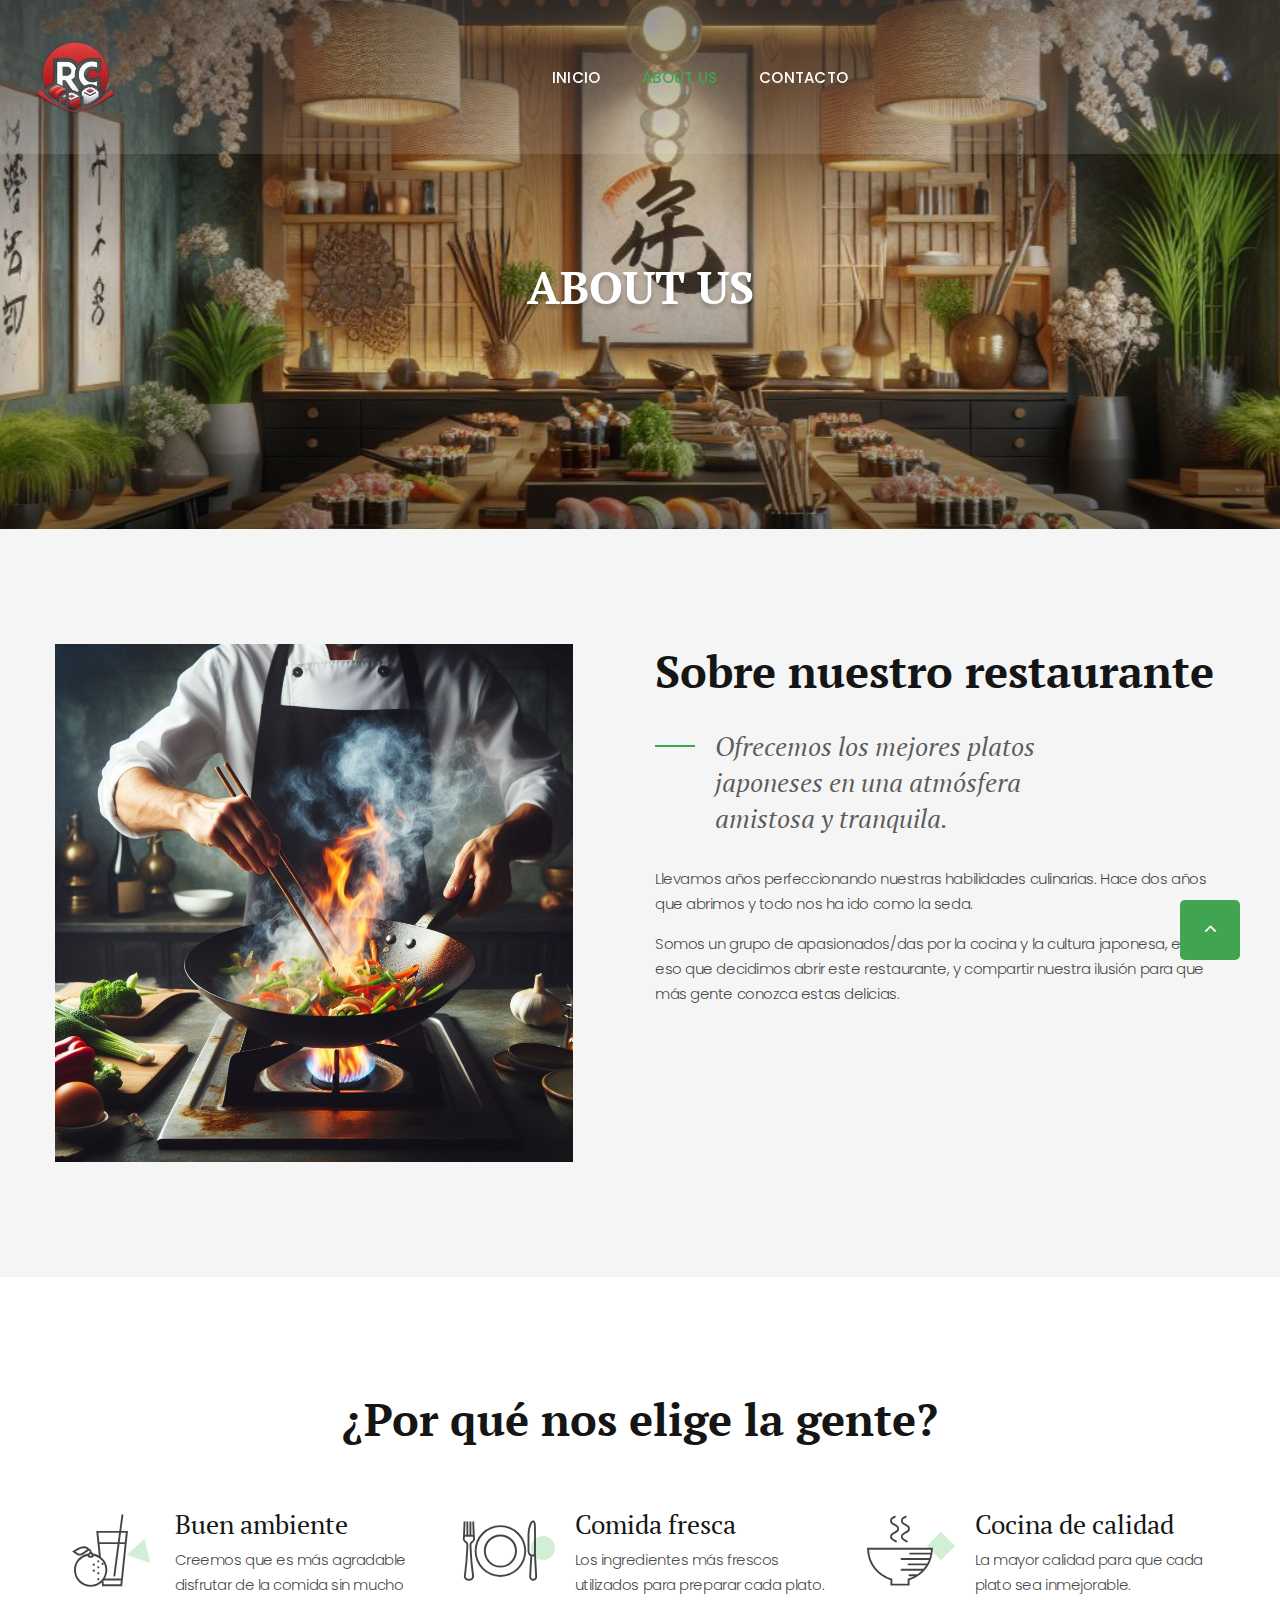
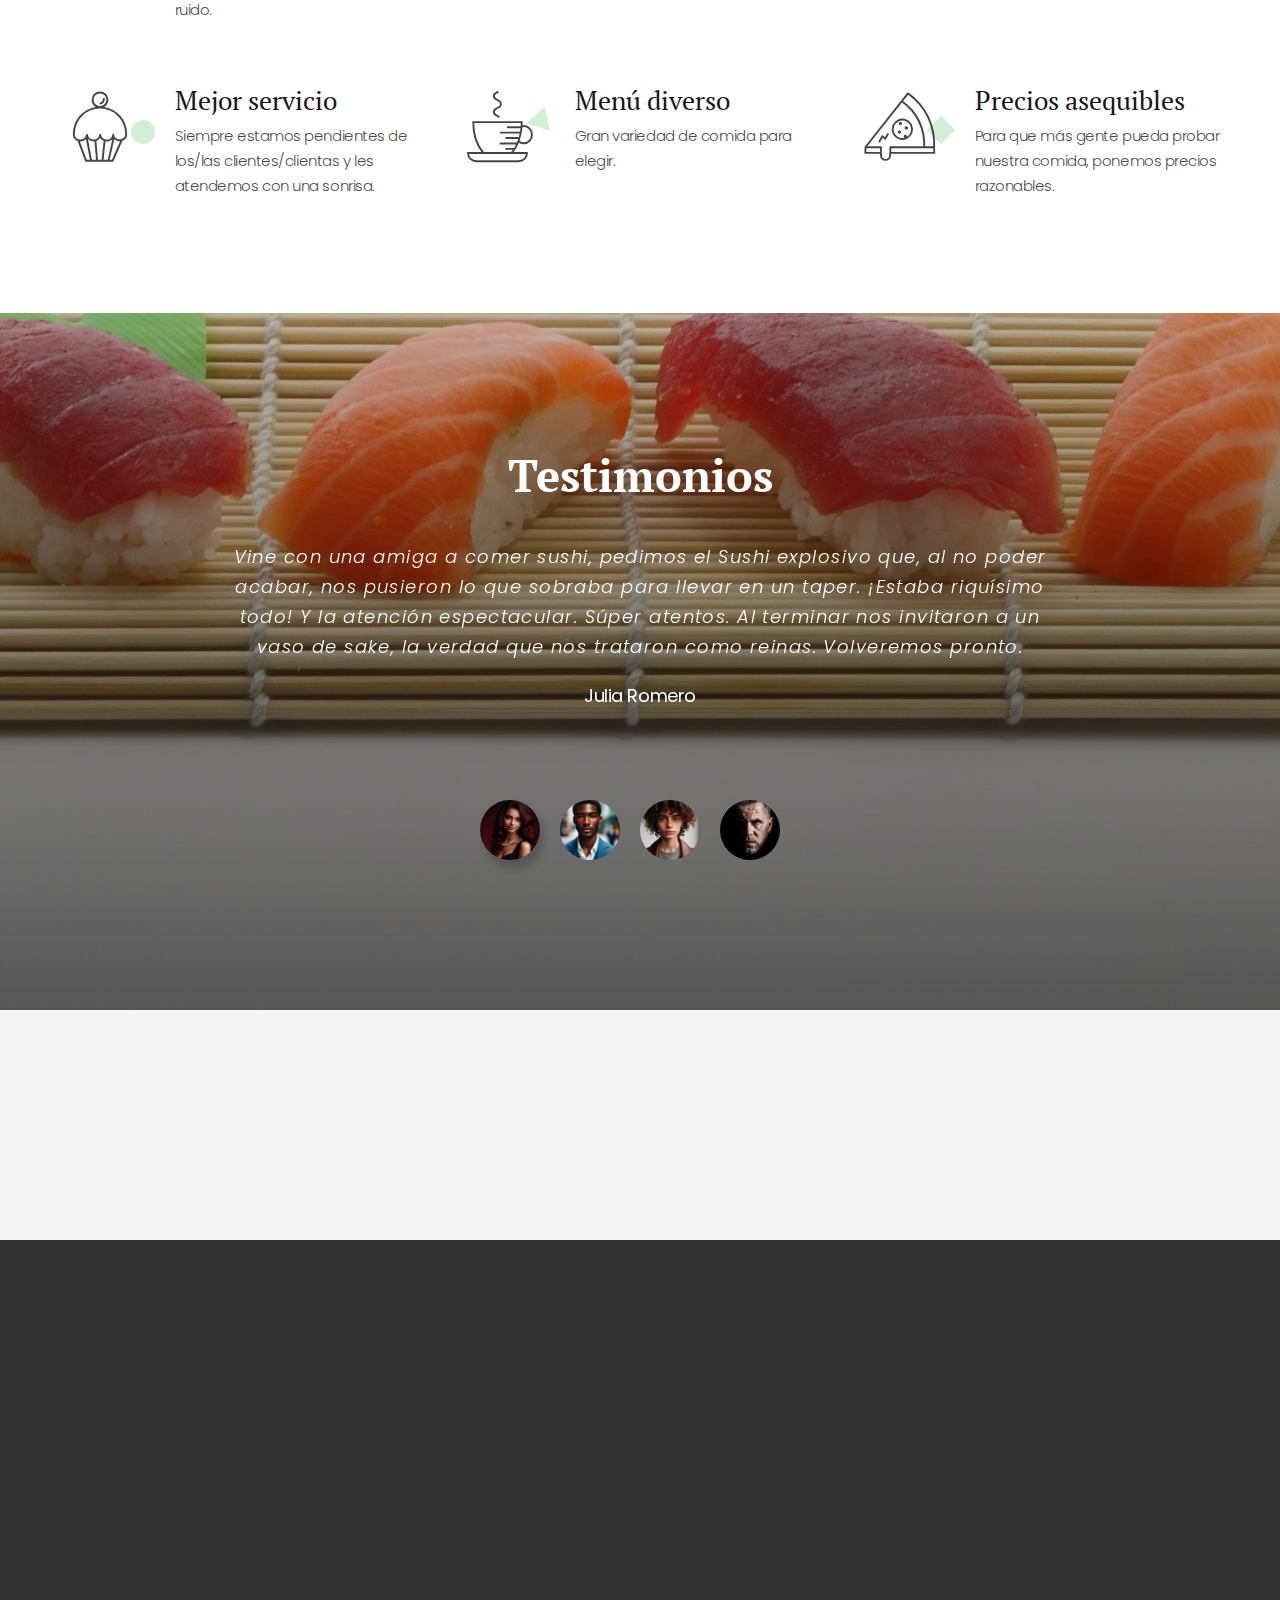
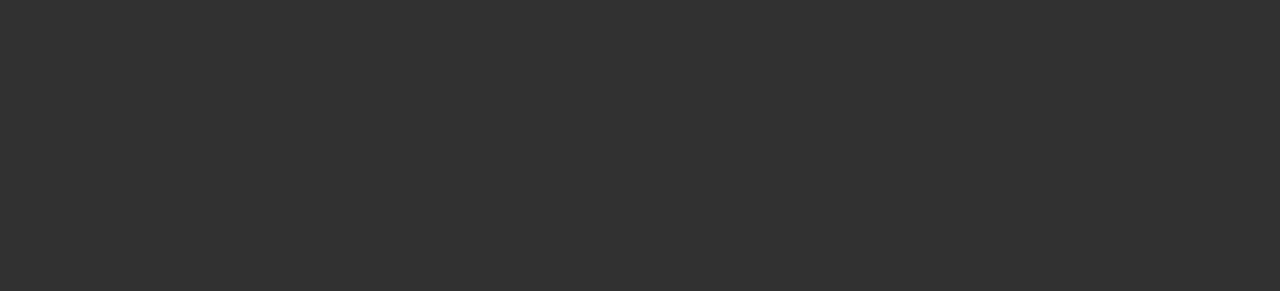
==== about-us.html @ 3baa4a7c "Add files via upload" ====
<!DOCTYPE html>
<html class="wide wow-animation" lang="es"> 
  <head>
    <title>About Us</title>
    <meta charset="utf-8">
    <meta name="viewport" content="width=device-width, height=device-height, initial-scale=1.0">
    <meta http-equiv="X-UA-Compatible" content="IE=edge">
    <link rel="icon" href="images/favicon.png" type="image/x-icon">
    <link rel="stylesheet" type="text/css" href="//fonts.googleapis.com/css?family=Poppins:300,300i,400,500,600,700,800,900,900i%7CPT+Serif:400,700">
    <link rel="stylesheet" href="css/bootstrap.css">
    <link rel="stylesheet" href="css/fonts.css">
    <link rel="stylesheet" href="css/style.css">
    <style>.ie-panel{display: none;background: #212121;padding: 10px 0;box-shadow: 3px 3px 5px 0 rgba(0,0,0,.3);clear: both;text-align:center;position: relative;z-index: 1;} html.ie-10 .ie-panel, html.lt-ie-10 .ie-panel {display: block;}</style>
  </head>
  <body>
    <div class="ie-panel"><a href="http://windows.microsoft.com/en-US/internet-explorer/"><img src="images/ie8-panel/warning_bar_0000_us.jpg" height="42" width="820" alt="You are using an outdated browser. For a faster, safer browsing experience, upgrade for free today."></a></div>
    <div class="preloader">
      <div class="preloader-body">
        <div class="cssload-container">
          <div class="cssload-speeding-wheel"></div>
        </div>
        <p>Loading...</p>
      </div>
    </div>
    <div class="page">
      <!-- Page Header-->
      <header class="section page-header">
        <!-- RD Navbar-->
        <div class="rd-navbar-wrap">
          <nav class="rd-navbar rd-navbar-classic" data-layout="rd-navbar-fixed" data-sm-layout="rd-navbar-fixed" data-md-layout="rd-navbar-fixed" data-md-device-layout="rd-navbar-fixed" data-lg-layout="rd-navbar-static" data-lg-device-layout="rd-navbar-static" data-xl-layout="rd-navbar-static" data-xl-device-layout="rd-navbar-static" data-lg-stick-up-offset="46px" data-xl-stick-up-offset="46px" data-xxl-stick-up-offset="46px" data-lg-stick-up="true" data-xl-stick-up="true" data-xxl-stick-up="true">
            <div class="rd-navbar-main-outer">
              <div class="rd-navbar-main">
                <!-- RD Navbar Panel-->
                <div class="rd-navbar-panel"> 
                  <!-- RD Navbar Toggle-->
                  <button class="rd-navbar-toggle" data-rd-navbar-toggle=".rd-navbar-nav-wrap"><span></span></button>
                  <!-- RD Navbar Brand-->
                  <div class="rd-navbar-brand"><a href="index.html"><img class="brand-logo-light" src="images/logo-default1-140x57.png" alt="logo-default1-140x57" width="140" height="57" srcset="images/logo-default-280x113.png 2x"/></a></div>
                </div>
                <div class="rd-navbar-main-element">
                  <div class="rd-navbar-nav-wrap">
                    <!-- RD Navbar Nav-->
                    <ul class="rd-navbar-nav">
                      <li class="rd-nav-item"><a class="rd-nav-link" href="index.html">Inicio</a>
                      </li>
                      <li class="rd-nav-item active"><a class="rd-nav-link" href="about-us.html">About Us</a>
                      </li>
                      <li class="rd-nav-item"><a class="rd-nav-link" href="contacts.html">Contacto</a>
                      </li>
                    </ul>
                  </div>
                </div><a></a>
              </div>
            </div>
          </nav>
        </div>
      </header>
      <section class="parallax-container overlay-1" data-parallax-img="images/breadcrumbs.jpg">
        <div class="parallax-content breadcrumbs-custom context-dark"> 
          <div class="container">
            <div class="row justify-content-center">
              <div class="col-12 col-lg-9">
                <h2 class="breadcrumbs-custom-title">About Us</h2>
                <ul class="breadcrumbs-custom-path">
                </ul>
              </div>
            </div>
          </div>
        </div>
      </section>
      <section class="section section-lg bg-gray-1">
        <div class="container">
          <div class="row row-50">
            <div class="col-lg-6 pr-xl-5"><img src="images/aboutus.jpg" alt="" width="518" height="434"/>
            </div>
            <div class="col-lg-6">
              <h2>Sobre nuestro restaurante</h2>
              <div class="text-with-divider">
                <div class="divider"></div>
                <h4>Ofrecemos los mejores platos japoneses en una atmósfera amistosa y tranquila.</h4>
              </div>
              <p>Llevamos años perfeccionando nuestras habilidades culinarias. Hace dos años que abrimos y todo nos ha ido como la seda.</p>
              <p>Somos un grupo de apasionados/das por la cocina y la cultura japonesa, es por eso que decidimos abrir este restaurante, y compartir nuestra ilusión para que más gente conozca estas delicias.</p>
            </div>
          </div>
        </div>
      </section>
      <section class="section section-lg bg-white">
        <div class="container">
          <h2 class="text-center">¿Por qué nos elige la gente?</h2>
          <div class="row row-30 row-md-60">
            <div class="col-md-6 col-lg-4">
              <div class="box-icon-modern">
                <div class="box-icon-inner decorate-triangle"><span class="icon-xl restaurant-icon-30"></span></div>
                <div class="box-icon-caption">
                  <h4><a href="#">Buen ambiente</a></h4>
                  <p>Creemos que es más agradable disfrutar de la comida sin mucho ruido.</p>
                </div>
              </div>
            </div>
            <div class="col-md-6 col-lg-4">
              <div class="box-icon-modern">
                <div class="box-icon-inner decorate-circle"><span class="icon-xl restaurant-icon-11"></span></div>
                <div class="box-icon-caption">
                  <h4><a href="#">Comida fresca</a></h4>
                  <p>Los ingredientes más frescos utilizados para preparar cada plato.</p>
                </div>
              </div>
            </div>
            <div class="col-md-6 col-lg-4">
              <div class="box-icon-modern">
                <div class="box-icon-inner decorate-rectangle"><span class="icon-xl restaurant-icon-36"></span></div>
                <div class="box-icon-caption">
                  <h4><a href="#">Cocina de calidad</a></h4>
                  <p>La mayor calidad para que cada plato sea inmejorable.</p>
                </div>
              </div>
            </div>
            <div class="col-md-6 col-lg-4">
              <div class="box-icon-modern">
                <div class="box-icon-inner decorate-circle"><span class="icon-xl restaurant-icon-27"></span></div>
                <div class="box-icon-caption">
                  <h4><a href="#">Mejor servicio</a></h4>
                  <p>Siempre estamos pendientes de los/las clientes/clientas y les atendemos con una sonrisa.</p>
                </div>
              </div>
            </div>
            <div class="col-md-6 col-lg-4">
              <div class="box-icon-modern">
                <div class="box-icon-inner decorate-triangle"><span class="icon-xl restaurant-icon-34"></span></div>
                <div class="box-icon-caption">
                  <h4><a href="#">Menú diverso</a></h4>
                  <p>Gran variedad de comida para elegir.</p>
                </div>
              </div>
            </div>
            <div class="col-md-6 col-lg-4">
              <div class="box-icon-modern">
                <div class="box-icon-inner decorate-rectangle"><span class="icon-xl restaurant-icon-26"></span></div>
                <div class="box-icon-caption">
                  <h4><a href="#">Precios asequibles</a></h4>
                  <p>Para que más gente pueda probar nuestra comida, ponemos precios razonables.</p>
                </div>
              </div>
            </div>
          </div>
        </div>
      </section>
      <section class="parallax-container" data-parallax-img="images/testimonios.jpg">
        <div class="parallax-content section-xl context-dark text-center bg-dark-filter bg-dark-filter-2">
          <div class="container">
            <h2>Testimonios</h2>
            <!-- Slick Carousel-->
            <div class="slick-slider carousel-parent slick-style-1" data-arrows="false" data-loop="false" data-dots="false" data-swipe="true" data-items="1" data-child="#child-carousel" data-for="#child-carousel">
              <div class="item">
                <div class="testimonials-modern">
                  <div class="testimonials-modern-text">
                    <p>Vine con una amiga a comer sushi, pedimos el Sushi explosivo que, al no poder acabar, nos pusieron lo que sobraba para llevar en un taper. ¡Estaba riquísimo todo! Y la atención espectacular. Súper atentos. Al terminar nos invitaron a un vaso de sake, la verdad que nos trataron como reinas. Volveremos pronto.</p>
                  </div>
                  <div class="testimonials-modern-name">Julia Romero</div>
                </div>
              </div>
              <div class="item">
                <div class="testimonials-modern">
                  <div class="testimonials-modern-text">
                    <p>Buen sitio para comer algo oriental. Mucha variedad de sushi y ramen; a parte de estar rico, sirven un ración generosa. Muy recomendable sin ser caro.</p>
                  </div>
                  <div class="testimonials-modern-name">James Williams</div>
                </div>
              </div>
              <div class="item">
                <div class="testimonials-modern">
                  <div class="testimonials-modern-text">
                    <p>Un buen restaurante japonés donde probar nuevos sabores y diferentes variantes de sushi. Fui allí a cenar y probé los rollitos de primavera, que estaban deliciosos, así como  sopa miso. Además, para compartir cogimos un pack con taiyaki-do con mucho sabor y variedad de texturas. ¡Muy recomendable!</p>
                  </div>
                  <div class="testimonials-modern-name">Rosa Rodrigo</div>
                </div>
              </div>
              <div class="item">
                <div class="testimonials-modern">
                  <div class="testimonials-modern-text">
                    <p>Yo fui con mi hija por primera vez, y me gustó. Limpio y bonito. Pedimos sushi: El mejor que he probado y a mi hija le encantó. Delicioso, lo recomiendo.</p>
                  </div>
                  <div class="testimonials-modern-name">Gabriel Vela</div>
                </div>
              </div>
            </div>
            <div class="slick-slider slider-dots" id="child-carousel" data-for=".carousel-parent" data-arrows="false" data-loop="false" data-dots="false" data-swipe="true" data-items="4" data-xs-items="4" data-sm-items="4" data-md-items="4" data-lg-items="4" data-xl-items="4" data-slide-to-scroll="1">
              <div class="item">
                <div class="slick-dot-item"><img src="images/user1.jpg" alt="" width="60" height="60"/>
                </div>
              </div>
              <div class="item">
                <div class="slick-dot-item"><img src="images/user2.jpg" alt="" width="60" height="60"/>
                </div>
              </div>
              <div class="item">
                <div class="slick-dot-item"><img src="images/user3.jpg" alt="" width="60" height="60"/>
                </div>
              </div>
              <div class="item">
                <div class="slick-dot-item"><img src="images/user4.jpg" alt="" width="60" height="60"/>
                </div>
              </div>
            </div>
          </div>
        </div>
      </section>
      <section class="section section-lg bg-gray-1 text-center">
      </section>
      <!-- Page Footer-->
      <footer class="section footer-minimal context-dark">
        <div class="container wow-outer">
          <div class="wow fadeIn">
            <div class="row row-60">
              <div class="col-12"><a href="index.html"><img src="images/logo-default1-140x57.png" alt="" width="140" height="57" srcset="images/logo-default-280x113.png 2x"/></a></div>
              <div class="col-12">
                <ul class="footer-minimal-nav">
                  <li><a href="index.html">Inicio</a></li>
                  <li><a href="about-us.html">About Us</a></li>
                  <li><a href="contacts.html">Contacto</a></li>
                </ul>
              </div>
              <div class="col-12">
                <ul class="social-list">
                  <li><a class="icon icon-sm icon-circle icon-circle-md icon-bg-white fa-instagram" href="https://www.instagram.com/red_culinary_sushi/"></a></li>
                  <li><a class="icon icon-sm icon-circle icon-circle-md icon-bg-white fa-twitter" href="https://twitter.com/CulinaryRe25483"></a></li>
                  <li><a class="icon icon-sm icon-circle icon-circle-md icon-bg-white fa-youtube-play" href="https://www.youtube.com/@RedCulinary_Sushi"></a></li>
                </ul>
              </div>
            </div>
            <p class="rights"><span>&copy;&nbsp; </span><span class="copyright-year"></span><span>&nbsp;</span><span>Pesto</span><span>.&nbsp;</span><span>All Rights Reserved.</span><span>&nbsp;</span><a href="#">Privacy Policy</a>. Design&nbsp;by&nbsp;<a href="https://www.templatemonster.com">Templatemonster</a></p>
          </div>
        </div>
      </footer>
    </div>
    <div class="snackbars" id="form-output-global"></div>
    <script src="js/core.min.js"></script>
    <script src="js/script.js"></script>
  </body>
</html>
---- css/fonts.css ----
/*
* Fonts
*//*
* Font Awesome Icons 4.7.0
*/@font-face {	font-family: 'FontAwesome';	src: url("../fonts/fontawesome-webfont.eot?v=4.7.0");	src: url("../fonts/fontawesome-webfont.eot?#iefix&v=4.7.0") format("embedded-opentype"), url("../fonts/fontawesome-webfont.woff2?v=4.7.0") format("woff2"), url("../fonts/fontawesome-webfont.woff?v=4.7.0") format("woff"), url("../fonts/fontawesome-webfont.ttf?v=4.7.0") format("truetype"), url("../fonts/fontawesome-webfont.svg?v=4.7.0#fontawesomeregular") format("svg");	font-weight: normal;	font-style: normal;}.fa {	display: inline-block;	font-family: 'FontAwesome';	font-size: inherit;	text-rendering: auto;	-webkit-font-smoothing: antialiased;	-moz-osx-font-smoothing: grayscale;}[class*='fa-']:before {	font-weight: 400;	font-family: 'FontAwesome';}/* makes the font 33% larger relative to the icon container */.fa-lg {	font-size: 1.33333333em;	line-height: 0.75em;	vertical-align: -15%;}.fa-2x {	font-size: 2em;}.fa-3x {	font-size: 3em;}.fa-4x {	font-size: 4em;}.fa-5x {	font-size: 5em;}.fa-fw {	width: 1.28571429em;	text-align: center;}.fa-ul {	padding-left: 0;	margin-left: 2.14285714em;	list-style-type: none;}.fa-ul > li {	position: relative;}.fa-li {	position: absolute;	left: -2.14285714em;	width: 2.14285714em;	top: 0.14285714em;	text-align: center;}.fa-li.fa-lg {	left: -1.85714286em;}.fa-border {	padding: .2em .25em .15em;	border: solid 0.08em #eeeeee;	border-radius: .1em;}.fa-pull-left {	float: left;}.fa-pull-right {	float: right;}.fa.fa-pull-left {	margin-right: .3em;}.fa.fa-pull-right {	margin-left: .3em;}/* Deprecated as of 4.4.0 */.pull-right {	float: right;}.pull-left {	float: left;}.fa.pull-left {	margin-right: .3em;}.fa.pull-right {	margin-left: .3em;}.fa-spin {	-webkit-animation: fa-spin 2s infinite linear;	animation: fa-spin 2s infinite linear;}.fa-pulse {	-webkit-animation: fa-spin 1s infinite steps(8);	animation: fa-spin 1s infinite steps(8);}@-webkit-keyframes fa-spin {	0% {		-webkit-transform: rotate(0deg);		transform: rotate(0deg);	}	100% {		-webkit-transform: rotate(359deg);		transform: rotate(359deg);	}}@keyframes fa-spin {	0% {		-webkit-transform: rotate(0deg);		transform: rotate(0deg);	}	100% {		-webkit-transform: rotate(359deg);		transform: rotate(359deg);	}}.fa-rotate-90 {	-ms-filter: "progid:DXImageTransform.Microsoft.BasicImage(rotation=1)";	-webkit-transform: rotate(90deg);	-ms-transform: rotate(90deg);	transform: rotate(90deg);}.fa-rotate-180 {	-ms-filter: "progid:DXImageTransform.Microsoft.BasicImage(rotation=2)";	-webkit-transform: rotate(180deg);	-ms-transform: rotate(180deg);	transform: rotate(180deg);}.fa-rotate-270 {	-ms-filter: "progid:DXImageTransform.Microsoft.BasicImage(rotation=3)";	-webkit-transform: rotate(270deg);	-ms-transform: rotate(270deg);	transform: rotate(270deg);}.fa-flip-horizontal {	-ms-filter: "progid:DXImageTransform.Microsoft.BasicImage(rotation=0, mirror=1)";	-webkit-transform: scale(-1, 1);	-ms-transform: scale(-1, 1);	transform: scale(-1, 1);}.fa-flip-vertical {	-ms-filter: "progid:DXImageTransform.Microsoft.BasicImage(rotation=2, mirror=1)";	-webkit-transform: scale(1, -1);	-ms-transform: scale(1, -1);	transform: scale(1, -1);}:root .fa-rotate-90,:root .fa-rotate-180,:root .fa-rotate-270,:root .fa-flip-horizontal,:root .fa-flip-vertical {	filter: none;}.fa-stack {	position: relative;	display: inline-block;	width: 2em;	height: 2em;	line-height: 2em;	vertical-align: middle;}.fa-stack-1x,.fa-stack-2x {	position: absolute;	left: 0;	width: 100%;	text-align: center;}.fa-stack-1x {	line-height: inherit;}.fa-stack-2x {	font-size: 2em;}.fa-inverse {	color: #ffffff;}/* Font Awesome uses the Unicode Private Use Area (PUA) to ensure screen
   readers do not read off random characters that represent icons */.fa-glass:before {	content: "\f000";}.fa-music:before {	content: "\f001";}.fa-search:before {	content: "\f002";}.fa-envelope-o:before {	content: "\f003";}.fa-heart:before {	content: "\f004";}.fa-star:before {	content: "\f005";}.fa-star-o:before {	content: "\f006";}.fa-user:before {	content: "\f007";}.fa-film:before {	content: "\f008";}.fa-th-large:before {	content: "\f009";}.fa-th:before {	content: "\f00a";}.fa-th-list:before {	content: "\f00b";}.fa-check:before {	content: "\f00c";}.fa-remove:before,.fa-close:before,.fa-times:before {	content: "\f00d";}.fa-search-plus:before {	content: "\f00e";}.fa-search-minus:before {	content: "\f010";}.fa-power-off:before {	content: "\f011";}.fa-signal:before {	content: "\f012";}.fa-gear:before,.fa-cog:before {	content: "\f013";}.fa-trash-o:before {	content: "\f014";}.fa-home:before {	content: "\f015";}.fa-file-o:before {	content: "\f016";}.fa-clock-o:before {	content: "\f017";}.fa-road:before {	content: "\f018";}.fa-download:before {	content: "\f019";}.fa-arrow-circle-o-down:before {	content: "\f01a";}.fa-arrow-circle-o-up:before {	content: "\f01b";}.fa-inbox:before {	content: "\f01c";}.fa-play-circle-o:before {	content: "\f01d";}.fa-rotate-right:before,.fa-repeat:before {	content: "\f01e";}.fa-refresh:before {	content: "\f021";}.fa-list-alt:before {	content: "\f022";}.fa-lock:before {	content: "\f023";}.fa-flag:before {	content: "\f024";}.fa-headphones:before {	content: "\f025";}.fa-volume-off:before {	content: "\f026";}.fa-volume-down:before {	content: "\f027";}.fa-volume-up:before {	content: "\f028";}.fa-qrcode:before {	content: "\f029";}.fa-barcode:before {	content: "\f02a";}.fa-tag:before {	content: "\f02b";}.fa-tags:before {	content: "\f02c";}.fa-book:before {	content: "\f02d";}.fa-bookmark:before {	content: "\f02e";}.fa-print:before {	content: "\f02f";}.fa-camera:before {	content: "\f030";}.fa-font:before {	content: "\f031";}.fa-bold:before {	content: "\f032";}.fa-italic:before {	content: "\f033";}.fa-text-height:before {	content: "\f034";}.fa-text-width:before {	content: "\f035";}.fa-align-left:before {	content: "\f036";}.fa-align-center:before {	content: "\f037";}.fa-align-right:before {	content: "\f038";}.fa-align-justify:before {	content: "\f039";}.fa-list:before {	content: "\f03a";}.fa-dedent:before,.fa-outdent:before {	content: "\f03b";}.fa-indent:before {	content: "\f03c";}.fa-video-camera:before {	content: "\f03d";}.fa-photo:before,.fa-image:before,.fa-picture-o:before {	content: "\f03e";}.fa-pencil:before {	content: "\f040";}.fa-map-marker:before {	content: "\f041";}.fa-adjust:before {	content: "\f042";}.fa-tint:before {	content: "\f043";}.fa-edit:before,.fa-pencil-square-o:before {	content: "\f044";}.fa-share-square-o:before {	content: "\f045";}.fa-check-square-o:before {	content: "\f046";}.fa-arrows:before {	content: "\f047";}.fa-step-backward:before {	content: "\f048";}.fa-fast-backward:before {	content: "\f049";}.fa-backward:before {	content: "\f04a";}.fa-play:before {	content: "\f04b";}.fa-pause:before {	content: "\f04c";}.fa-stop:before {	content: "\f04d";}.fa-forward:before {	content: "\f04e";}.fa-fast-forward:before {	content: "\f050";}.fa-step-forward:before {	content: "\f051";}.fa-eject:before {	content: "\f052";}.fa-chevron-left:before {	content: "\f053";}.fa-chevron-right:before {	content: "\f054";}.fa-plus-circle:before {	content: "\f055";}.fa-minus-circle:before {	content: "\f056";}.fa-times-circle:before {	content: "\f057";}.fa-check-circle:before {	content: "\f058";}.fa-question-circle:before {	content: "\f059";}.fa-info-circle:before {	content: "\f05a";}.fa-crosshairs:before {	content: "\f05b";}.fa-times-circle-o:before {	content: "\f05c";}.fa-check-circle-o:before {	content: "\f05d";}.fa-ban:before {	content: "\f05e";}.fa-arrow-left:before {	content: "\f060";}.fa-arrow-right:before {	content: "\f061";}.fa-arrow-up:before {	content: "\f062";}.fa-arrow-down:before {	content: "\f063";}.fa-mail-forward:before,.fa-share:before {	content: "\f064";}.fa-expand:before {	content: "\f065";}.fa-compress:before {	content: "\f066";}.fa-plus:before {	content: "\f067";}.fa-minus:before {	content: "\f068";}.fa-asterisk:before {	content: "\f069";}.fa-exclamation-circle:before {	content: "\f06a";}.fa-gift:before {	content: "\f06b";}.fa-leaf:before {	content: "\f06c";}.fa-fire:before {	content: "\f06d";}.fa-eye:before {	content: "\f06e";}.fa-eye-slash:before {	content: "\f070";}.fa-warning:before,.fa-exclamation-triangle:before {	content: "\f071";}.fa-plane:before {	content: "\f072";}.fa-calendar:before {	content: "\f073";}.fa-random:before {	content: "\f074";}.fa-comment:before {	content: "\f075";}.fa-magnet:before {	content: "\f076";}.fa-chevron-up:before {	content: "\f077";}.fa-chevron-down:before {	content: "\f078";}.fa-retweet:before {	content: "\f079";}.fa-shopping-cart:before {	content: "\f07a";}.fa-folder:before {	content: "\f07b";}.fa-folder-open:before {	content: "\f07c";}.fa-arrows-v:before {	content: "\f07d";}.fa-arrows-h:before {	content: "\f07e";}.fa-bar-chart-o:before,.fa-bar-chart:before {	content: "\f080";}.fa-twitter-square:before {	content: "\f081";}.fa-facebook-square:before {	content: "\f082";}.fa-camera-retro:before {	content: "\f083";}.fa-key:before {	content: "\f084";}.fa-gears:before,.fa-cogs:before {	content: "\f085";}.fa-comments:before {	content: "\f086";}.fa-thumbs-o-up:before {	content: "\f087";}.fa-thumbs-o-down:before {	content: "\f088";}.fa-star-half:before {	content: "\f089";}.fa-heart-o:before {	content: "\f08a";}.fa-sign-out:before {	content: "\f08b";}.fa-linkedin-square:before {	content: "\f08c";}.fa-thumb-tack:before {	content: "\f08d";}.fa-external-link:before {	content: "\f08e";}.fa-sign-in:before {	content: "\f090";}.fa-trophy:before {	content: "\f091";}.fa-github-square:before {	content: "\f092";}.fa-upload:before {	content: "\f093";}.fa-lemon-o:before {	content: "\f094";}.fa-phone:before {	content: "\f095";}.fa-square-o:before {	content: "\f096";}.fa-bookmark-o:before {	content: "\f097";}.fa-phone-square:before {	content: "\f098";}.fa-twitter:before {	content: "\f099";}.fa-facebook-f:before,.fa-facebook:before {	content: "\f09a";}.fa-github:before {	content: "\f09b";}.fa-unlock:before {	content: "\f09c";}.fa-credit-card:before {	content: "\f09d";}.fa-feed:before,.fa-rss:before {	content: "\f09e";}.fa-hdd-o:before {	content: "\f0a0";}.fa-bullhorn:before {	content: "\f0a1";}.fa-bell:before {	content: "\f0f3";}.fa-certificate:before {	content: "\f0a3";}.fa-hand-o-right:before {	content: "\f0a4";}.fa-hand-o-left:before {	content: "\f0a5";}.fa-hand-o-up:before {	content: "\f0a6";}.fa-hand-o-down:before {	content: "\f0a7";}.fa-arrow-circle-left:before {	content: "\f0a8";}.fa-arrow-circle-right:before {	content: "\f0a9";}.fa-arrow-circle-up:before {	content: "\f0aa";}.fa-arrow-circle-down:before {	content: "\f0ab";}.fa-globe:before {	content: "\f0ac";}.fa-wrench:before {	content: "\f0ad";}.fa-tasks:before {	content: "\f0ae";}.fa-filter:before {	content: "\f0b0";}.fa-briefcase:before {	content: "\f0b1";}.fa-arrows-alt:before {	content: "\f0b2";}.fa-group:before,.fa-users:before {	content: "\f0c0";}.fa-chain:before,.fa-link:before {	content: "\f0c1";}.fa-cloud:before {	content: "\f0c2";}.fa-flask:before {	content: "\f0c3";}.fa-cut:before,.fa-scissors:before {	content: "\f0c4";}.fa-copy:before,.fa-files-o:before {	content: "\f0c5";}.fa-paperclip:before {	content: "\f0c6";}.fa-save:before,.fa-floppy-o:before {	content: "\f0c7";}.fa-square:before {	content: "\f0c8";}.fa-navicon:before,.fa-reorder:before,.fa-bars:before {	content: "\f0c9";}.fa-list-ul:before {	content: "\f0ca";}.fa-list-ol:before {	content: "\f0cb";}.fa-strikethrough:before {	content: "\f0cc";}.fa-underline:before {	content: "\f0cd";}.fa-table:before {	content: "\f0ce";}.fa-magic:before {	content: "\f0d0";}.fa-truck:before {	content: "\f0d1";}.fa-pinterest:before {	content: "\f0d2";}.fa-pinterest-square:before {	content: "\f0d3";}.fa-google-plus-square:before {	content: "\f0d4";}.fa-google-plus:before {	content: "\f0d5";}.fa-money:before {	content: "\f0d6";}.fa-caret-down:before {	content: "\f0d7";}.fa-caret-up:before {	content: "\f0d8";}.fa-caret-left:before {	content: "\f0d9";}.fa-caret-right:before {	content: "\f0da";}.fa-columns:before {	content: "\f0db";}.fa-unsorted:before,.fa-sort:before {	content: "\f0dc";}.fa-sort-down:before,.fa-sort-desc:before {	content: "\f0dd";}.fa-sort-up:before,.fa-sort-asc:before {	content: "\f0de";}.fa-envelope:before {	content: "\f0e0";}.fa-linkedin:before {	content: "\f0e1";}.fa-rotate-left:before,.fa-undo:before {	content: "\f0e2";}.fa-legal:before,.fa-gavel:before {	content: "\f0e3";}.fa-dashboard:before,.fa-tachometer:before {	content: "\f0e4";}.fa-comment-o:before {	content: "\f0e5";}.fa-comments-o:before {	content: "\f0e6";}.fa-flash:before,.fa-bolt:before {	content: "\f0e7";}.fa-sitemap:before {	content: "\f0e8";}.fa-umbrella:before {	content: "\f0e9";}.fa-paste:before,.fa-clipboard:before {	content: "\f0ea";}.fa-lightbulb-o:before {	content: "\f0eb";}.fa-exchange:before {	content: "\f0ec";}.fa-cloud-download:before {	content: "\f0ed";}.fa-cloud-upload:before {	content: "\f0ee";}.fa-user-md:before {	content: "\f0f0";}.fa-stethoscope:before {	content: "\f0f1";}.fa-suitcase:before {	content: "\f0f2";}.fa-bell-o:before {	content: "\f0a2";}.fa-coffee:before {	content: "\f0f4";}.fa-cutlery:before {	content: "\f0f5";}.fa-file-text-o:before {	content: "\f0f6";}.fa-building-o:before {	content: "\f0f7";}.fa-hospital-o:before {	content: "\f0f8";}.fa-ambulance:before {	content: "\f0f9";}.fa-medkit:before {	content: "\f0fa";}.fa-fighter-jet:before {	content: "\f0fb";}.fa-beer:before {	content: "\f0fc";}.fa-h-square:before {	content: "\f0fd";}.fa-plus-square:before {	content: "\f0fe";}.fa-angle-double-left:before {	content: "\f100";}.fa-angle-double-right:before {	content: "\f101";}.fa-angle-double-up:before {	content: "\f102";}.fa-angle-double-down:before {	content: "\f103";}.fa-angle-left:before {	content: "\f104";}.fa-angle-right:before {	content: "\f105";}.fa-angle-up:before {	content: "\f106";}.fa-angle-down:before {	content: "\f107";}.fa-desktop:before {	content: "\f108";}.fa-laptop:before {	content: "\f109";}.fa-tablet:before {	content: "\f10a";}.fa-mobile-phone:before,.fa-mobile:before {	content: "\f10b";}.fa-circle-o:before {	content: "\f10c";}.fa-quote-left:before {	content: "\f10d";}.fa-quote-right:before {	content: "\f10e";}.fa-spinner:before {	content: "\f110";}.fa-circle:before {	content: "\f111";}.fa-mail-reply:before,.fa-reply:before {	content: "\f112";}.fa-github-alt:before {	content: "\f113";}.fa-folder-o:before {	content: "\f114";}.fa-folder-open-o:before {	content: "\f115";}.fa-smile-o:before {	content: "\f118";}.fa-frown-o:before {	content: "\f119";}.fa-meh-o:before {	content: "\f11a";}.fa-gamepad:before {	content: "\f11b";}.fa-keyboard-o:before {	content: "\f11c";}.fa-flag-o:before {	content: "\f11d";}.fa-flag-checkered:before {	content: "\f11e";}.fa-terminal:before {	content: "\f120";}.fa-code:before {	content: "\f121";}.fa-mail-reply-all:before,.fa-reply-all:before {	content: "\f122";}.fa-star-half-empty:before,.fa-star-half-full:before,.fa-star-half-o:before {	content: "\f123";}.fa-location-arrow:before {	content: "\f124";}.fa-crop:before {	content: "\f125";}.fa-code-fork:before {	content: "\f126";}.fa-unlink:before,.fa-chain-broken:before {	content: "\f127";}.fa-question:before {	content: "\f128";}.fa-info:before {	content: "\f129";}.fa-exclamation:before {	content: "\f12a";}.fa-superscript:before {	content: "\f12b";}.fa-subscript:before {	content: "\f12c";}.fa-eraser:before {	content: "\f12d";}.fa-puzzle-piece:before {	content: "\f12e";}.fa-microphone:before {	content: "\f130";}.fa-microphone-slash:before {	content: "\f131";}.fa-shield:before {	content: "\f132";}.fa-calendar-o:before {	content: "\f133";}.fa-fire-extinguisher:before {	content: "\f134";}.fa-rocket:before {	content: "\f135";}.fa-maxcdn:before {	content: "\f136";}.fa-chevron-circle-left:before {	content: "\f137";}.fa-chevron-circle-right:before {	content: "\f138";}.fa-chevron-circle-up:before {	content: "\f139";}.fa-chevron-circle-down:before {	content: "\f13a";}.fa-html5:before {	content: "\f13b";}.fa-css3:before {	content: "\f13c";}.fa-anchor:before {	content: "\f13d";}.fa-unlock-alt:before {	content: "\f13e";}.fa-bullseye:before {	content: "\f140";}.fa-ellipsis-h:before {	content: "\f141";}.fa-ellipsis-v:before {	content: "\f142";}.fa-rss-square:before {	content: "\f143";}.fa-play-circle:before {	content: "\f144";}.fa-ticket:before {	content: "\f145";}.fa-minus-square:before {	content: "\f146";}.fa-minus-square-o:before {	content: "\f147";}.fa-level-up:before {	content: "\f148";}.fa-level-down:before {	content: "\f149";}.fa-check-square:before {	content: "\f14a";}.fa-pencil-square:before {	content: "\f14b";}.fa-external-link-square:before {	content: "\f14c";}.fa-share-square:before {	content: "\f14d";}.fa-compass:before {	content: "\f14e";}.fa-toggle-down:before,.fa-caret-square-o-down:before {	content: "\f150";}.fa-toggle-up:before,.fa-caret-square-o-up:before {	content: "\f151";}.fa-toggle-right:before,.fa-caret-square-o-right:before {	content: "\f152";}.fa-euro:before,.fa-eur:before {	content: "\f153";}.fa-gbp:before {	content: "\f154";}.fa-dollar:before,.fa-usd:before {	content: "\f155";}.fa-rupee:before,.fa-inr:before {	content: "\f156";}.fa-cny:before,.fa-rmb:before,.fa-yen:before,.fa-jpy:before {	content: "\f157";}.fa-ruble:before,.fa-rouble:before,.fa-rub:before {	content: "\f158";}.fa-won:before,.fa-krw:before {	content: "\f159";}.fa-bitcoin:before,.fa-btc:before {	content: "\f15a";}.fa-file:before {	content: "\f15b";}.fa-file-text:before {	content: "\f15c";}.fa-sort-alpha-asc:before {	content: "\f15d";}.fa-sort-alpha-desc:before {	content: "\f15e";}.fa-sort-amount-asc:before {	content: "\f160";}.fa-sort-amount-desc:before {	content: "\f161";}.fa-sort-numeric-asc:before {	content: "\f162";}.fa-sort-numeric-desc:before {	content: "\f163";}.fa-thumbs-up:before {	content: "\f164";}.fa-thumbs-down:before {	content: "\f165";}.fa-youtube-square:before {	content: "\f166";}.fa-youtube:before {	content: "\f167";}.fa-xing:before {	content: "\f168";}.fa-xing-square:before {	content: "\f169";}.fa-youtube-play:before {	content: "\f16a";}.fa-dropbox:before {	content: "\f16b";}.fa-stack-overflow:before {	content: "\f16c";}.fa-instagram:before {	content: "\f16d";}.fa-flickr:before {	content: "\f16e";}.fa-adn:before {	content: "\f170";}.fa-bitbucket:before {	content: "\f171";}.fa-bitbucket-square:before {	content: "\f172";}.fa-tumblr:before {	content: "\f173";}.fa-tumblr-square:before {	content: "\f174";}.fa-long-arrow-down:before {	content: "\f175";}.fa-long-arrow-up:before {	content: "\f176";}.fa-long-arrow-left:before {	content: "\f177";}.fa-long-arrow-right:before {	content: "\f178";}.fa-apple:before {	content: "\f179";}.fa-windows:before {	content: "\f17a";}.fa-android:before {	content: "\f17b";}.fa-linux:before {	content: "\f17c";}.fa-dribbble:before {	content: "\f17d";}.fa-skype:before {	content: "\f17e";}.fa-foursquare:before {	content: "\f180";}.fa-trello:before {	content: "\f181";}.fa-female:before {	content: "\f182";}.fa-male:before {	content: "\f183";}.fa-gittip:before,.fa-gratipay:before {	content: "\f184";}.fa-sun-o:before {	content: "\f185";}.fa-moon-o:before {	content: "\f186";}.fa-archive:before {	content: "\f187";}.fa-bug:before {	content: "\f188";}.fa-vk:before {	content: "\f189";}.fa-weibo:before {	content: "\f18a";}.fa-renren:before {	content: "\f18b";}.fa-pagelines:before {	content: "\f18c";}.fa-stack-exchange:before {	content: "\f18d";}.fa-arrow-circle-o-right:before {	content: "\f18e";}.fa-arrow-circle-o-left:before {	content: "\f190";}.fa-toggle-left:before,.fa-caret-square-o-left:before {	content: "\f191";}.fa-dot-circle-o:before {	content: "\f192";}.fa-wheelchair:before {	content: "\f193";}.fa-vimeo-square:before {	content: "\f194";}.fa-turkish-lira:before,.fa-try:before {	content: "\f195";}.fa-plus-square-o:before {	content: "\f196";}.fa-space-shuttle:before {	content: "\f197";}.fa-slack:before {	content: "\f198";}.fa-envelope-square:before {	content: "\f199";}.fa-wordpress:before {	content: "\f19a";}.fa-openid:before {	content: "\f19b";}.fa-institution:before,.fa-bank:before,.fa-university:before {	content: "\f19c";}.fa-mortar-board:before,.fa-graduation-cap:before {	content: "\f19d";}.fa-yahoo:before {	content: "\f19e";}.fa-google:before {	content: "\f1a0";}.fa-reddit:before {	content: "\f1a1";}.fa-reddit-square:before {	content: "\f1a2";}.fa-stumbleupon-circle:before {	content: "\f1a3";}.fa-stumbleupon:before {	content: "\f1a4";}.fa-delicious:before {	content: "\f1a5";}.fa-digg:before {	content: "\f1a6";}.fa-pied-piper-pp:before {	content: "\f1a7";}.fa-pied-piper-alt:before {	content: "\f1a8";}.fa-drupal:before {	content: "\f1a9";}.fa-joomla:before {	content: "\f1aa";}.fa-language:before {	content: "\f1ab";}.fa-fax:before {	content: "\f1ac";}.fa-building:before {	content: "\f1ad";}.fa-child:before {	content: "\f1ae";}.fa-paw:before {	content: "\f1b0";}.fa-spoon:before {	content: "\f1b1";}.fa-cube:before {	content: "\f1b2";}.fa-cubes:before {	content: "\f1b3";}.fa-behance:before {	content: "\f1b4";}.fa-behance-square:before {	content: "\f1b5";}.fa-steam:before {	content: "\f1b6";}.fa-steam-square:before {	content: "\f1b7";}.fa-recycle:before {	content: "\f1b8";}.fa-automobile:before,.fa-car:before {	content: "\f1b9";}.fa-cab:before,.fa-taxi:before {	content: "\f1ba";}.fa-tree:before {	content: "\f1bb";}.fa-spotify:before {	content: "\f1bc";}.fa-deviantart:before {	content: "\f1bd";}.fa-soundcloud:before {	content: "\f1be";}.fa-database:before {	content: "\f1c0";}.fa-file-pdf-o:before {	content: "\f1c1";}.fa-file-word-o:before {	content: "\f1c2";}.fa-file-excel-o:before {	content: "\f1c3";}.fa-file-powerpoint-o:before {	content: "\f1c4";}.fa-file-photo-o:before,.fa-file-picture-o:before,.fa-file-image-o:before {	content: "\f1c5";}.fa-file-zip-o:before,.fa-file-archive-o:before {	content: "\f1c6";}.fa-file-sound-o:before,.fa-file-audio-o:before {	content: "\f1c7";}.fa-file-movie-o:before,.fa-file-video-o:before {	content: "\f1c8";}.fa-file-code-o:before {	content: "\f1c9";}.fa-vine:before {	content: "\f1ca";}.fa-codepen:before {	content: "\f1cb";}.fa-jsfiddle:before {	content: "\f1cc";}.fa-life-bouy:before,.fa-life-buoy:before,.fa-life-saver:before,.fa-support:before,.fa-life-ring:before {	content: "\f1cd";}.fa-circle-o-notch:before {	content: "\f1ce";}.fa-ra:before,.fa-resistance:before,.fa-rebel:before {	content: "\f1d0";}.fa-ge:before,.fa-empire:before {	content: "\f1d1";}.fa-git-square:before {	content: "\f1d2";}.fa-git:before {	content: "\f1d3";}.fa-y-combinator-square:before,.fa-yc-square:before,.fa-hacker-news:before {	content: "\f1d4";}.fa-tencent-weibo:before {	content: "\f1d5";}.fa-qq:before {	content: "\f1d6";}.fa-wechat:before,.fa-weixin:before {	content: "\f1d7";}.fa-send:before,.fa-paper-plane:before {	content: "\f1d8";}.fa-send-o:before,.fa-paper-plane-o:before {	content: "\f1d9";}.fa-history:before {	content: "\f1da";}.fa-circle-thin:before {	content: "\f1db";}.fa-header:before {	content: "\f1dc";}.fa-paragraph:before {	content: "\f1dd";}.fa-sliders:before {	content: "\f1de";}.fa-share-alt:before {	content: "\f1e0";}.fa-share-alt-square:before {	content: "\f1e1";}.fa-bomb:before {	content: "\f1e2";}.fa-soccer-ball-o:before,.fa-futbol-o:before {	content: "\f1e3";}.fa-tty:before {	content: "\f1e4";}.fa-binoculars:before {	content: "\f1e5";}.fa-plug:before {	content: "\f1e6";}.fa-slideshare:before {	content: "\f1e7";}.fa-twitch:before {	content: "\f1e8";}.fa-yelp:before {	content: "\f1e9";}.fa-newspaper-o:before {	content: "\f1ea";}.fa-wifi:before {	content: "\f1eb";}.fa-calculator:before {	content: "\f1ec";}.fa-paypal:before {	content: "\f1ed";}.fa-google-wallet:before {	content: "\f1ee";}.fa-cc-visa:before {	content: "\f1f0";}.fa-cc-mastercard:before {	content: "\f1f1";}.fa-cc-discover:before {	content: "\f1f2";}.fa-cc-amex:before {	content: "\f1f3";}.fa-cc-paypal:before {	content: "\f1f4";}.fa-cc-stripe:before {	content: "\f1f5";}.fa-bell-slash:before {	content: "\f1f6";}.fa-bell-slash-o:before {	content: "\f1f7";}.fa-trash:before {	content: "\f1f8";}.fa-copyright:before {	content: "\f1f9";}.fa-at:before {	content: "\f1fa";}.fa-eyedropper:before {	content: "\f1fb";}.fa-paint-brush:before {	content: "\f1fc";}.fa-birthday-cake:before {	content: "\f1fd";}.fa-area-chart:before {	content: "\f1fe";}.fa-pie-chart:before {	content: "\f200";}.fa-line-chart:before {	content: "\f201";}.fa-lastfm:before {	content: "\f202";}.fa-lastfm-square:before {	content: "\f203";}.fa-toggle-off:before {	content: "\f204";}.fa-toggle-on:before {	content: "\f205";}.fa-bicycle:before {	content: "\f206";}.fa-bus:before {	content: "\f207";}.fa-ioxhost:before {	content: "\f208";}.fa-angellist:before {	content: "\f209";}.fa-cc:before {	content: "\f20a";}.fa-shekel:before,.fa-sheqel:before,.fa-ils:before {	content: "\f20b";}.fa-meanpath:before {	content: "\f20c";}.fa-buysellads:before {	content: "\f20d";}.fa-connectdevelop:before {	content: "\f20e";}.fa-dashcube:before {	content: "\f210";}.fa-forumbee:before {	content: "\f211";}.fa-leanpub:before {	content: "\f212";}.fa-sellsy:before {	content: "\f213";}.fa-shirtsinbulk:before {	content: "\f214";}.fa-simplybuilt:before {	content: "\f215";}.fa-skyatlas:before {	content: "\f216";}.fa-cart-plus:before {	content: "\f217";}.fa-cart-arrow-down:before {	content: "\f218";}.fa-diamond:before {	content: "\f219";}.fa-ship:before {	content: "\f21a";}.fa-user-secret:before {	content: "\f21b";}.fa-motorcycle:before {	content: "\f21c";}.fa-street-view:before {	content: "\f21d";}.fa-heartbeat:before {	content: "\f21e";}.fa-venus:before {	content: "\f221";}.fa-mars:before {	content: "\f222";}.fa-mercury:before {	content: "\f223";}.fa-intersex:before,.fa-transgender:before {	content: "\f224";}.fa-transgender-alt:before {	content: "\f225";}.fa-venus-double:before {	content: "\f226";}.fa-mars-double:before {	content: "\f227";}.fa-venus-mars:before {	content: "\f228";}.fa-mars-stroke:before {	content: "\f229";}.fa-mars-stroke-v:before {	content: "\f22a";}.fa-mars-stroke-h:before {	content: "\f22b";}.fa-neuter:before {	content: "\f22c";}.fa-genderless:before {	content: "\f22d";}.fa-facebook-official:before {	content: "\f230";}.fa-pinterest-p:before {	content: "\f231";}.fa-whatsapp:before {	content: "\f232";}.fa-server:before {	content: "\f233";}.fa-user-plus:before {	content: "\f234";}.fa-user-times:before {	content: "\f235";}.fa-hotel:before,.fa-bed:before {	content: "\f236";}.fa-viacoin:before {	content: "\f237";}.fa-train:before {	content: "\f238";}.fa-subway:before {	content: "\f239";}.fa-medium:before {	content: "\f23a";}.fa-yc:before,.fa-y-combinator:before {	content: "\f23b";}.fa-optin-monster:before {	content: "\f23c";}.fa-opencart:before {	content: "\f23d";}.fa-expeditedssl:before {	content: "\f23e";}.fa-battery-4:before,.fa-battery:before,.fa-battery-full:before {	content: "\f240";}.fa-battery-3:before,.fa-battery-three-quarters:before {	content: "\f241";}.fa-battery-2:before,.fa-battery-half:before {	content: "\f242";}.fa-battery-1:before,.fa-battery-quarter:before {	content: "\f243";}.fa-battery-0:before,.fa-battery-empty:before {	content: "\f244";}.fa-mouse-pointer:before {	content: "\f245";}.fa-i-cursor:before {	content: "\f246";}.fa-object-group:before {	content: "\f247";}.fa-object-ungroup:before {	content: "\f248";}.fa-sticky-note:before {	content: "\f249";}.fa-sticky-note-o:before {	content: "\f24a";}.fa-cc-jcb:before {	content: "\f24b";}.fa-cc-diners-club:before {	content: "\f24c";}.fa-clone:before {	content: "\f24d";}.fa-balance-scale:before {	content: "\f24e";}.fa-hourglass-o:before {	content: "\f250";}.fa-hourglass-1:before,.fa-hourglass-start:before {	content: "\f251";}.fa-hourglass-2:before,.fa-hourglass-half:before {	content: "\f252";}.fa-hourglass-3:before,.fa-hourglass-end:before {	content: "\f253";}.fa-hourglass:before {	content: "\f254";}.fa-hand-grab-o:before,.fa-hand-rock-o:before {	content: "\f255";}.fa-hand-stop-o:before,.fa-hand-paper-o:before {	content: "\f256";}.fa-hand-scissors-o:before {	content: "\f257";}.fa-hand-lizard-o:before {	content: "\f258";}.fa-hand-spock-o:before {	content: "\f259";}.fa-hand-pointer-o:before {	content: "\f25a";}.fa-hand-peace-o:before {	content: "\f25b";}.fa-trademark:before {	content: "\f25c";}.fa-registered:before {	content: "\f25d";}.fa-creative-commons:before {	content: "\f25e";}.fa-gg:before {	content: "\f260";}.fa-gg-circle:before {	content: "\f261";}.fa-tripadvisor:before {	content: "\f262";}.fa-odnoklassniki:before {	content: "\f263";}.fa-odnoklassniki-square:before {	content: "\f264";}.fa-get-pocket:before {	content: "\f265";}.fa-wikipedia-w:before {	content: "\f266";}.fa-safari:before {	content: "\f267";}.fa-chrome:before {	content: "\f268";}.fa-firefox:before {	content: "\f269";}.fa-opera:before {	content: "\f26a";}.fa-internet-explorer:before {	content: "\f26b";}.fa-tv:before,.fa-television:before {	content: "\f26c";}.fa-contao:before {	content: "\f26d";}.fa-500px:before {	content: "\f26e";}.fa-amazon:before {	content: "\f270";}.fa-calendar-plus-o:before {	content: "\f271";}.fa-calendar-minus-o:before {	content: "\f272";}.fa-calendar-times-o:before {	content: "\f273";}.fa-calendar-check-o:before {	content: "\f274";}.fa-industry:before {	content: "\f275";}.fa-map-pin:before {	content: "\f276";}.fa-map-signs:before {	content: "\f277";}.fa-map-o:before {	content: "\f278";}.fa-map:before {	content: "\f279";}.fa-commenting:before {	content: "\f27a";}.fa-commenting-o:before {	content: "\f27b";}.fa-houzz:before {	content: "\f27c";}.fa-vimeo:before {	content: "\f27d";}.fa-black-tie:before {	content: "\f27e";}.fa-fonticons:before {	content: "\f280";}.fa-reddit-alien:before {	content: "\f281";}.fa-edge:before {	content: "\f282";}.fa-credit-card-alt:before {	content: "\f283";}.fa-codiepie:before {	content: "\f284";}.fa-modx:before {	content: "\f285";}.fa-fort-awesome:before {	content: "\f286";}.fa-usb:before {	content: "\f287";}.fa-product-hunt:before {	content: "\f288";}.fa-mixcloud:before {	content: "\f289";}.fa-scribd:before {	content: "\f28a";}.fa-pause-circle:before {	content: "\f28b";}.fa-pause-circle-o:before {	content: "\f28c";}.fa-stop-circle:before {	content: "\f28d";}.fa-stop-circle-o:before {	content: "\f28e";}.fa-shopping-bag:before {	content: "\f290";}.fa-shopping-basket:before {	content: "\f291";}.fa-hashtag:before {	content: "\f292";}.fa-bluetooth:before {	content: "\f293";}.fa-bluetooth-b:before {	content: "\f294";}.fa-percent:before {	content: "\f295";}.fa-gitlab:before {	content: "\f296";}.fa-wpbeginner:before {	content: "\f297";}.fa-wpforms:before {	content: "\f298";}.fa-envira:before {	content: "\f299";}.fa-universal-access:before {	content: "\f29a";}.fa-wheelchair-alt:before {	content: "\f29b";}.fa-question-circle-o:before {	content: "\f29c";}.fa-blind:before {	content: "\f29d";}.fa-audio-description:before {	content: "\f29e";}.fa-volume-control-phone:before {	content: "\f2a0";}.fa-braille:before {	content: "\f2a1";}.fa-assistive-listening-systems:before {	content: "\f2a2";}.fa-asl-interpreting:before,.fa-american-sign-language-interpreting:before {	content: "\f2a3";}.fa-deafness:before,.fa-hard-of-hearing:before,.fa-deaf:before {	content: "\f2a4";}.fa-glide:before {	content: "\f2a5";}.fa-glide-g:before {	content: "\f2a6";}.fa-signing:before,.fa-sign-language:before {	content: "\f2a7";}.fa-low-vision:before {	content: "\f2a8";}.fa-viadeo:before {	content: "\f2a9";}.fa-viadeo-square:before {	content: "\f2aa";}.fa-snapchat:before {	content: "\f2ab";}.fa-snapchat-ghost:before {	content: "\f2ac";}.fa-snapchat-square:before {	content: "\f2ad";}.fa-pied-piper:before {	content: "\f2ae";}.fa-first-order:before {	content: "\f2b0";}.fa-yoast:before {	content: "\f2b1";}.fa-themeisle:before {	content: "\f2b2";}.fa-google-plus-circle:before,.fa-google-plus-official:before {	content: "\f2b3";}.fa-fa:before,.fa-font-awesome:before {	content: "\f2b4";}.fa-handshake-o:before {	content: "\f2b5";}.fa-envelope-open:before {	content: "\f2b6";}.fa-envelope-open-o:before {	content: "\f2b7";}.fa-linode:before {	content: "\f2b8";}.fa-address-book:before {	content: "\f2b9";}.fa-address-book-o:before {	content: "\f2ba";}.fa-vcard:before,.fa-address-card:before {	content: "\f2bb";}.fa-vcard-o:before,.fa-address-card-o:before {	content: "\f2bc";}.fa-user-circle:before {	content: "\f2bd";}.fa-user-circle-o:before {	content: "\f2be";}.fa-user-o:before {	content: "\f2c0";}.fa-id-badge:before {	content: "\f2c1";}.fa-drivers-license:before,.fa-id-card:before {	content: "\f2c2";}.fa-drivers-license-o:before,.fa-id-card-o:before {	content: "\f2c3";}.fa-quora:before {	content: "\f2c4";}.fa-free-code-camp:before {	content: "\f2c5";}.fa-telegram:before {	content: "\f2c6";}.fa-thermometer-4:before,.fa-thermometer:before,.fa-thermometer-full:before {	content: "\f2c7";}.fa-thermometer-3:before,.fa-thermometer-three-quarters:before {	content: "\f2c8";}.fa-thermometer-2:before,.fa-thermometer-half:before {	content: "\f2c9";}.fa-thermometer-1:before,.fa-thermometer-quarter:before {	content: "\f2ca";}.fa-thermometer-0:before,.fa-thermometer-empty:before {	content: "\f2cb";}.fa-shower:before {	content: "\f2cc";}.fa-bathtub:before,.fa-s15:before,.fa-bath:before {	content: "\f2cd";}.fa-podcast:before {	content: "\f2ce";}.fa-window-maximize:before {	content: "\f2d0";}.fa-window-minimize:before {	content: "\f2d1";}.fa-window-restore:before {	content: "\f2d2";}.fa-times-rectangle:before,.fa-window-close:before {	content: "\f2d3";}.fa-times-rectangle-o:before,.fa-window-close-o:before {	content: "\f2d4";}.fa-bandcamp:before {	content: "\f2d5";}.fa-grav:before {	content: "\f2d6";}.fa-etsy:before {	content: "\f2d7";}.fa-imdb:before {	content: "\f2d8";}.fa-ravelry:before {	content: "\f2d9";}.fa-eercast:before {	content: "\f2da";}.fa-microchip:before {	content: "\f2db";}.fa-snowflake-o:before {	content: "\f2dc";}.fa-superpowers:before {	content: "\f2dd";}.fa-wpexplorer:before {	content: "\f2de";}.fa-meetup:before {	content: "\f2e0";}.sr-only {	position: absolute;	width: 1px;	height: 1px;	padding: 0;	margin: -1px;	overflow: hidden;	clip: rect(0, 0, 0, 0);	border: 0;}.sr-only-focusable:active,.sr-only-focusable:focus {	position: static;	width: auto;	height: auto;	margin: 0;	overflow: visible;	clip: auto;}/*
* Material Design Icons
*/@font-face {	font-family: "Material Design Icons";	src: url("../fonts/materialdesignicons-webfont.eot?v=1.4.57");	src: url("../fonts/materialdesignicons-webfont.eot?#iefix&v=1.4.57") format("embedded-opentype"), url("../fonts/materialdesignicons-webfont.woff2?v=1.4.57") format("woff2"), url("../fonts/materialdesignicons-webfont.woff?v=1.4.57") format("woff"), url("../fonts/materialdesignicons-webfont.ttf?v=1.4.57") format("truetype"), url("../fonts/materialdesignicons-webfont.svg?v=1.4.57#materialdesigniconsregular") format("svg");	font-weight: normal;	font-style: normal;}.mdi {	display: inline-block;	font: normal normal normal 24px/1 "Material Design Icons";	font-size: inherit;	text-rendering: auto;	-webkit-font-smoothing: antialiased;	-moz-osx-font-smoothing: grayscale;	transform: translate(0, 0);}.mdi-access-point:before {	content: "\f101";}.mdi-access-point-network:before {	content: "\f102";}.mdi-account:before {	content: "\f103";}.mdi-account-alert:before {	content: "\f104";}.mdi-account-box:before {	content: "\f105";}.mdi-account-box-outline:before {	content: "\f106";}.mdi-account-check:before {	content: "\f107";}.mdi-account-circle:before {	content: "\f108";}.mdi-account-convert:before {	content: "\f109";}.mdi-account-key:before {	content: "\f10a";}.mdi-account-location:before {	content: "\f10b";}.mdi-account-minus:before {	content: "\f10c";}.mdi-account-multiple:before {	content: "\f10d";}.mdi-account-multiple-outline:before {	content: "\f10e";}.mdi-account-multiple-plus:before {	content: "\f10f";}.mdi-account-network:before {	content: "\f110";}.mdi-account-off:before {	content: "\f111";}.mdi-account-outline:before {	content: "\f112";}.mdi-account-plus:before {	content: "\f113";}.mdi-account-remove:before {	content: "\f114";}.mdi-account-search:before {	content: "\f115";}.mdi-account-star:before {	content: "\f116";}.mdi-account-star-variant:before {	content: "\f117";}.mdi-account-switch:before {	content: "\f118";}.mdi-adjust:before {	content: "\f119";}.mdi-air-conditioner:before {	content: "\f11a";}.mdi-airballoon:before {	content: "\f11b";}.mdi-airplane:before {	content: "\f11c";}.mdi-airplane-off:before {	content: "\f11d";}.mdi-airplay:before {	content: "\f11e";}.mdi-alarm:before {	content: "\f11f";}.mdi-alarm-check:before {	content: "\f120";}.mdi-alarm-multiple:before {	content: "\f121";}.mdi-alarm-off:before {	content: "\f122";}.mdi-alarm-plus:before {	content: "\f123";}.mdi-album:before {	content: "\f124";}.mdi-alert:before {	content: "\f125";}.mdi-alert-box:before {	content: "\f126";}.mdi-alert-circle:before {	content: "\f127";}.mdi-alert-octagon:before {	content: "\f128";}.mdi-alert-outline:before {	content: "\f129";}.mdi-alpha:before {	content: "\f12a";}.mdi-alphabetical:before {	content: "\f12b";}.mdi-amazon:before {	content: "\f12c";}.mdi-amazon-clouddrive:before {	content: "\f12d";}.mdi-ambulance:before {	content: "\f12e";}.mdi-anchor:before {	content: "\f12f";}.mdi-android:before {	content: "\f130";}.mdi-android-debug-bridge:before {	content: "\f131";}.mdi-android-studio:before {	content: "\f132";}.mdi-apple:before {	content: "\f133";}.mdi-apple-finder:before {	content: "\f134";}.mdi-apple-ios:before {	content: "\f135";}.mdi-apple-mobileme:before {	content: "\f136";}.mdi-apple-safari:before {	content: "\f137";}.mdi-appnet:before {	content: "\f138";}.mdi-apps:before {	content: "\f139";}.mdi-archive:before {	content: "\f13a";}.mdi-arrange-bring-forward:before {	content: "\f13b";}.mdi-arrange-bring-to-front:before {	content: "\f13c";}.mdi-arrange-send-backward:before {	content: "\f13d";}.mdi-arrange-send-to-back:before {	content: "\f13e";}.mdi-arrow-all:before {	content: "\f13f";}.mdi-arrow-bottom-drop-circle:before {	content: "\f140";}.mdi-arrow-bottom-left:before {	content: "\f141";}.mdi-arrow-bottom-right:before {	content: "\f142";}.mdi-arrow-collapse:before {	content: "\f143";}.mdi-arrow-down:before {	content: "\f144";}.mdi-arrow-down-bold:before {	content: "\f145";}.mdi-arrow-down-bold-circle:before {	content: "\f146";}.mdi-arrow-down-bold-circle-outline:before {	content: "\f147";}.mdi-arrow-down-bold-hexagon-outline:before {	content: "\f148";}.mdi-arrow-expand:before {	content: "\f149";}.mdi-arrow-left:before {	content: "\f14a";}.mdi-arrow-left-bold:before {	content: "\f14b";}.mdi-arrow-left-bold-circle:before {	content: "\f14c";}.mdi-arrow-left-bold-circle-outline:before {	content: "\f14d";}.mdi-arrow-left-bold-hexagon-outline:before {	content: "\f14e";}.mdi-arrow-right:before {	content: "\f14f";}.mdi-arrow-right-bold:before {	content: "\f150";}.mdi-arrow-right-bold-circle:before {	content: "\f151";}.mdi-arrow-right-bold-circle-outline:before {	content: "\f152";}.mdi-arrow-right-bold-hexagon-outline:before {	content: "\f153";}.mdi-arrow-top-left:before {	content: "\f154";}.mdi-arrow-top-right:before {	content: "\f155";}.mdi-arrow-up:before {	content: "\f156";}.mdi-arrow-up-bold:before {	content: "\f157";}.mdi-arrow-up-bold-circle:before {	content: "\f158";}.mdi-arrow-up-bold-circle-outline:before {	content: "\f159";}.mdi-arrow-up-bold-hexagon-outline:before {	content: "\f15a";}.mdi-assistant:before {	content: "\f15b";}.mdi-at:before {	content: "\f15c";}.mdi-attachment:before {	content: "\f15d";}.mdi-audiobook:before {	content: "\f15e";}.mdi-auto-fix:before {	content: "\f15f";}.mdi-auto-upload:before {	content: "\f160";}.mdi-autorenew:before {	content: "\f161";}.mdi-av-timer:before {	content: "\f162";}.mdi-baby:before {	content: "\f163";}.mdi-backburger:before {	content: "\f164";}.mdi-backspace:before {	content: "\f165";}.mdi-backup-restore:before {	content: "\f166";}.mdi-bank:before {	content: "\f167";}.mdi-barcode:before {	content: "\f168";}.mdi-barcode-scan:before {	content: "\f169";}.mdi-barley:before {	content: "\f16a";}.mdi-barrel:before {	content: "\f16b";}.mdi-basecamp:before {	content: "\f16c";}.mdi-basket:before {	content: "\f16d";}.mdi-basket-fill:before {	content: "\f16e";}.mdi-basket-unfill:before {	content: "\f16f";}.mdi-battery:before {	content: "\f170";}.mdi-battery-10:before {	content: "\f171";}.mdi-battery-20:before {	content: "\f172";}.mdi-battery-30:before {	content: "\f173";}.mdi-battery-40:before {	content: "\f174";}.mdi-battery-50:before {	content: "\f175";}.mdi-battery-60:before {	content: "\f176";}.mdi-battery-70:before {	content: "\f177";}.mdi-battery-80:before {	content: "\f178";}.mdi-battery-90:before {	content: "\f179";}.mdi-battery-alert:before {	content: "\f17a";}.mdi-battery-charging:before {	content: "\f17b";}.mdi-battery-charging-100:before {	content: "\f17c";}.mdi-battery-charging-20:before {	content: "\f17d";}.mdi-battery-charging-30:before {	content: "\f17e";}.mdi-battery-charging-40:before {	content: "\f17f";}.mdi-battery-charging-60:before {	content: "\f180";}.mdi-battery-charging-80:before {	content: "\f181";}.mdi-battery-charging-90:before {	content: "\f182";}.mdi-battery-minus:before {	content: "\f183";}.mdi-battery-negative:before {	content: "\f184";}.mdi-battery-outline:before {	content: "\f185";}.mdi-battery-plus:before {	content: "\f186";}.mdi-battery-positive:before {	content: "\f187";}.mdi-battery-unknown:before {	content: "\f188";}.mdi-beach:before {	content: "\f189";}.mdi-beaker:before {	content: "\f18a";}.mdi-beaker-empty:before {	content: "\f18b";}.mdi-beaker-empty-outline:before {	content: "\f18c";}.mdi-beaker-outline:before {	content: "\f18d";}.mdi-beats:before {	content: "\f18e";}.mdi-beer:before {	content: "\f18f";}.mdi-behance:before {	content: "\f190";}.mdi-bell:before {	content: "\f191";}.mdi-bell-off:before {	content: "\f192";}.mdi-bell-outline:before {	content: "\f193";}.mdi-bell-plus:before {	content: "\f194";}.mdi-bell-ring:before {	content: "\f195";}.mdi-bell-ring-outline:before {	content: "\f196";}.mdi-bell-sleep:before {	content: "\f197";}.mdi-beta:before {	content: "\f198";}.mdi-bike:before {	content: "\f199";}.mdi-bing:before {	content: "\f19a";}.mdi-binoculars:before {	content: "\f19b";}.mdi-bio:before {	content: "\f19c";}.mdi-biohazard:before {	content: "\f19d";}.mdi-bitbucket:before {	content: "\f19e";}.mdi-black-mesa:before {	content: "\f19f";}.mdi-blackberry:before {	content: "\f1a0";}.mdi-blender:before {	content: "\f1a1";}.mdi-blinds:before {	content: "\f1a2";}.mdi-block-helper:before {	content: "\f1a3";}.mdi-blogger:before {	content: "\f1a4";}.mdi-bluetooth:before {	content: "\f1a5";}.mdi-bluetooth-audio:before {	content: "\f1a6";}.mdi-bluetooth-connect:before {	content: "\f1a7";}.mdi-bluetooth-off:before {	content: "\f1a8";}.mdi-bluetooth-settings:before {	content: "\f1a9";}.mdi-bluetooth-transfer:before {	content: "\f1aa";}.mdi-blur:before {	content: "\f1ab";}.mdi-blur-linear:before {	content: "\f1ac";}.mdi-blur-off:before {	content: "\f1ad";}.mdi-blur-radial:before {	content: "\f1ae";}.mdi-bone:before {	content: "\f1af";}.mdi-book:before {	content: "\f1b0";}.mdi-book-multiple:before {	content: "\f1b1";}.mdi-book-multiple-variant:before {	content: "\f1b2";}.mdi-book-open:before {	content: "\f1b3";}.mdi-book-open-variant:before {	content: "\f1b4";}.mdi-book-variant:before {	content: "\f1b5";}.mdi-bookmark:before {	content: "\f1b6";}.mdi-bookmark-check:before {	content: "\f1b7";}.mdi-bookmark-music:before {	content: "\f1b8";}.mdi-bookmark-outline:before {	content: "\f1b9";}.mdi-bookmark-outline-plus:before {	content: "\f1ba";}.mdi-bookmark-plus:before {	content: "\f1bb";}.mdi-bookmark-remove:before {	content: "\f1bc";}.mdi-border-all:before {	content: "\f1bd";}.mdi-border-bottom:before {	content: "\f1be";}.mdi-border-color:before {	content: "\f1bf";}.mdi-border-horizontal:before {	content: "\f1c0";}.mdi-border-inside:before {	content: "\f1c1";}.mdi-border-left:before {	content: "\f1c2";}.mdi-border-none:before {	content: "\f1c3";}.mdi-border-outside:before {	content: "\f1c4";}.mdi-border-right:before {	content: "\f1c5";}.mdi-border-style:before {	content: "\f1c6";}.mdi-border-top:before {	content: "\f1c7";}.mdi-border-vertical:before {	content: "\f1c8";}.mdi-bowling:before {	content: "\f1c9";}.mdi-box:before {	content: "\f1ca";}.mdi-box-cutter:before {	content: "\f1cb";}.mdi-briefcase:before {	content: "\f1cc";}.mdi-briefcase-check:before {	content: "\f1cd";}.mdi-briefcase-download:before {	content: "\f1ce";}.mdi-briefcase-upload:before {	content: "\f1cf";}.mdi-brightness-1:before {	content: "\f1d0";}.mdi-brightness-2:before {	content: "\f1d1";}.mdi-brightness-3:before {	content: "\f1d2";}.mdi-brightness-4:before {	content: "\f1d3";}.mdi-brightness-5:before {	content: "\f1d4";}.mdi-brightness-6:before {	content: "\f1d5";}.mdi-brightness-7:before {	content: "\f1d6";}.mdi-brightness-auto:before {	content: "\f1d7";}.mdi-broom:before {	content: "\f1d8";}.mdi-brush:before {	content: "\f1d9";}.mdi-bug:before {	content: "\f1da";}.mdi-bulletin-board:before {	content: "\f1db";}.mdi-bullhorn:before {	content: "\f1dc";}.mdi-bus:before {	content: "\f1dd";}.mdi-cached:before {	content: "\f1de";}.mdi-cake:before {	content: "\f1df";}.mdi-cake-layered:before {	content: "\f1e0";}.mdi-cake-variant:before {	content: "\f1e1";}.mdi-calculator:before {	content: "\f1e2";}.mdi-calendar:before {	content: "\f1e3";}.mdi-calendar-blank:before {	content: "\f1e4";}.mdi-calendar-check:before {	content: "\f1e5";}.mdi-calendar-clock:before {	content: "\f1e6";}.mdi-calendar-multiple:before {	content: "\f1e7";}.mdi-calendar-multiple-check:before {	content: "\f1e8";}.mdi-calendar-plus:before {	content: "\f1e9";}.mdi-calendar-remove:before {	content: "\f1ea";}.mdi-calendar-text:before {	content: "\f1eb";}.mdi-calendar-today:before {	content: "\f1ec";}.mdi-call-made:before {	content: "\f1ed";}.mdi-call-merge:before {	content: "\f1ee";}.mdi-call-missed:before {	content: "\f1ef";}.mdi-call-received:before {	content: "\f1f0";}.mdi-call-split:before {	content: "\f1f1";}.mdi-camcorder:before {	content: "\f1f2";}.mdi-camcorder-box:before {	content: "\f1f3";}.mdi-camcorder-box-off:before {	content: "\f1f4";}.mdi-camcorder-off:before {	content: "\f1f5";}.mdi-camera:before {	content: "\f1f6";}.mdi-camera-enhance:before {	content: "\f1f7";}.mdi-camera-front:before {	content: "\f1f8";}.mdi-camera-front-variant:before {	content: "\f1f9";}.mdi-camera-iris:before {	content: "\f1fa";}.mdi-camera-party-mode:before {	content: "\f1fb";}.mdi-camera-rear:before {	content: "\f1fc";}.mdi-camera-rear-variant:before {	content: "\f1fd";}.mdi-camera-switch:before {	content: "\f1fe";}.mdi-camera-timer:before {	content: "\f1ff";}.mdi-candycane:before {	content: "\f200";}.mdi-car:before {	content: "\f201";}.mdi-car-battery:before {	content: "\f202";}.mdi-car-connected:before {	content: "\f203";}.mdi-car-wash:before {	content: "\f204";}.mdi-carrot:before {	content: "\f205";}.mdi-cart:before {	content: "\f206";}.mdi-cart-outline:before {	content: "\f207";}.mdi-cart-plus:before {	content: "\f208";}.mdi-case-sensitive-alt:before {	content: "\f209";}.mdi-cash:before {	content: "\f20a";}.mdi-cash-100:before {	content: "\f20b";}.mdi-cash-multiple:before {	content: "\f20c";}.mdi-cash-usd:before {	content: "\f20d";}.mdi-cast:before {	content: "\f20e";}.mdi-cast-connected:before {	content: "\f20f";}.mdi-castle:before {	content: "\f210";}.mdi-cat:before {	content: "\f211";}.mdi-cellphone:before {	content: "\f212";}.mdi-cellphone-android:before {	content: "\f213";}.mdi-cellphone-basic:before {	content: "\f214";}.mdi-cellphone-dock:before {	content: "\f215";}.mdi-cellphone-iphone:before {	content: "\f216";}.mdi-cellphone-link:before {	content: "\f217";}.mdi-cellphone-link-off:before {	content: "\f218";}.mdi-cellphone-settings:before {	content: "\f219";}.mdi-certificate:before {	content: "\f21a";}.mdi-chair-school:before {	content: "\f21b";}.mdi-chart-arc:before {	content: "\f21c";}.mdi-chart-areaspline:before {	content: "\f21d";}.mdi-chart-bar:before {	content: "\f21e";}.mdi-chart-histogram:before {	content: "\f21f";}.mdi-chart-line:before {	content: "\f220";}.mdi-chart-pie:before {	content: "\f221";}.mdi-check:before {	content: "\f222";}.mdi-check-all:before {	content: "\f223";}.mdi-checkbox-blank:before {	content: "\f224";}.mdi-checkbox-blank-circle:before {	content: "\f225";}.mdi-checkbox-blank-circle-outline:before {	content: "\f226";}.mdi-checkbox-blank-outline:before {	content: "\f227";}.mdi-checkbox-marked:before {	content: "\f228";}.mdi-checkbox-marked-circle:before {	content: "\f229";}.mdi-checkbox-marked-circle-outline:before {	content: "\f22a";}.mdi-checkbox-marked-outline:before {	content: "\f22b";}.mdi-checkbox-multiple-blank:before {	content: "\f22c";}.mdi-checkbox-multiple-blank-outline:before {	content: "\f22d";}.mdi-checkbox-multiple-marked:before {	content: "\f22e";}.mdi-checkbox-multiple-marked-outline:before {	content: "\f22f";}.mdi-checkerboard:before {	content: "\f230";}.mdi-chemical-weapon:before {	content: "\f231";}.mdi-chevron-double-down:before {	content: "\f232";}.mdi-chevron-double-left:before {	content: "\f233";}.mdi-chevron-double-right:before {	content: "\f234";}.mdi-chevron-double-up:before {	content: "\f235";}.mdi-chevron-down:before {	content: "\f236";}.mdi-chevron-left:before {	content: "\f237";}.mdi-chevron-right:before {	content: "\f238";}.mdi-chevron-up:before {	content: "\f239";}.mdi-church:before {	content: "\f23a";}.mdi-cisco-webex:before {	content: "\f23b";}.mdi-city:before {	content: "\f23c";}.mdi-clipboard:before {	content: "\f23d";}.mdi-clipboard-account:before {	content: "\f23e";}.mdi-clipboard-alert:before {	content: "\f23f";}.mdi-clipboard-arrow-down:before {	content: "\f240";}.mdi-clipboard-arrow-left:before {	content: "\f241";}.mdi-clipboard-check:before {	content: "\f242";}.mdi-clipboard-outline:before {	content: "\f243";}.mdi-clipboard-text:before {	content: "\f244";}.mdi-clippy:before {	content: "\f245";}.mdi-clock:before {	content: "\f246";}.mdi-clock-end:before {	content: "\f247";}.mdi-clock-fast:before {	content: "\f248";}.mdi-clock-in:before {	content: "\f249";}.mdi-clock-out:before {	content: "\f24a";}.mdi-clock-start:before {	content: "\f24b";}.mdi-close:before {	content: "\f24c";}.mdi-close-box:before {	content: "\f24d";}.mdi-close-box-outline:before {	content: "\f24e";}.mdi-close-circle:before {	content: "\f24f";}.mdi-close-circle-outline:before {	content: "\f250";}.mdi-close-network:before {	content: "\f251";}.mdi-close-octagon:before {	content: "\f252";}.mdi-close-octagon-outline:before {	content: "\f253";}.mdi-closed-caption:before {	content: "\f254";}.mdi-cloud:before {	content: "\f255";}.mdi-cloud-check:before {	content: "\f256";}.mdi-cloud-circle:before {	content: "\f257";}.mdi-cloud-download:before {	content: "\f258";}.mdi-cloud-outline:before {	content: "\f259";}.mdi-cloud-outline-off:before {	content: "\f25a";}.mdi-cloud-print:before {	content: "\f25b";}.mdi-cloud-print-outline:before {	content: "\f25c";}.mdi-cloud-upload:before {	content: "\f25d";}.mdi-code-array:before {	content: "\f25e";}.mdi-code-braces:before {	content: "\f25f";}.mdi-code-brackets:before {	content: "\f260";}.mdi-code-equal:before {	content: "\f261";}.mdi-code-greater-than:before {	content: "\f262";}.mdi-code-greater-than-or-equal:before {	content: "\f263";}.mdi-code-less-than:before {	content: "\f264";}.mdi-code-less-than-or-equal:before {	content: "\f265";}.mdi-code-not-equal:before {	content: "\f266";}.mdi-code-not-equal-variant:before {	content: "\f267";}.mdi-code-parentheses:before {	content: "\f268";}.mdi-code-string:before {	content: "\f269";}.mdi-code-tags:before {	content: "\f26a";}.mdi-codepen:before {	content: "\f26b";}.mdi-coffee:before {	content: "\f26c";}.mdi-coffee-to-go:before {	content: "\f26d";}.mdi-coin:before {	content: "\f26e";}.mdi-color-helper:before {	content: "\f26f";}.mdi-comment:before {	content: "\f270";}.mdi-comment-account:before {	content: "\f271";}.mdi-comment-account-outline:before {	content: "\f272";}.mdi-comment-alert:before {	content: "\f273";}.mdi-comment-alert-outline:before {	content: "\f274";}.mdi-comment-check:before {	content: "\f275";}.mdi-comment-check-outline:before {	content: "\f276";}.mdi-comment-multiple-outline:before {	content: "\f277";}.mdi-comment-outline:before {	content: "\f278";}.mdi-comment-plus-outline:before {	content: "\f279";}.mdi-comment-processing:before {	content: "\f27a";}.mdi-comment-processing-outline:before {	content: "\f27b";}.mdi-comment-question-outline:before {	content: "\f27c";}.mdi-comment-remove-outline:before {	content: "\f27d";}.mdi-comment-text:before {	content: "\f27e";}.mdi-comment-text-outline:before {	content: "\f27f";}.mdi-compare:before {	content: "\f280";}.mdi-compass:before {	content: "\f281";}.mdi-compass-outline:before {	content: "\f282";}.mdi-console:before {	content: "\f283";}.mdi-contact-mail:before {	content: "\f284";}.mdi-content-copy:before {	content: "\f285";}.mdi-content-cut:before {	content: "\f286";}.mdi-content-duplicate:before {	content: "\f287";}.mdi-content-paste:before {	content: "\f288";}.mdi-content-save:before {	content: "\f289";}.mdi-content-save-all:before {	content: "\f28a";}.mdi-contrast:before {	content: "\f28b";}.mdi-contrast-box:before {	content: "\f28c";}.mdi-contrast-circle:before {	content: "\f28d";}.mdi-cookie:before {	content: "\f28e";}.mdi-cow:before {	content: "\f28f";}.mdi-credit-card:before {	content: "\f290";}.mdi-credit-card-multiple:before {	content: "\f291";}.mdi-credit-card-scan:before {	content: "\f292";}.mdi-crop:before {	content: "\f293";}.mdi-crop-free:before {	content: "\f294";}.mdi-crop-landscape:before {	content: "\f295";}.mdi-crop-portrait:before {	content: "\f296";}.mdi-crop-square:before {	content: "\f297";}.mdi-crosshairs:before {	content: "\f298";}.mdi-crosshairs-gps:before {	content: "\f299";}.mdi-crown:before {	content: "\f29a";}.mdi-cube:before {	content: "\f29b";}.mdi-cube-outline:before {	content: "\f29c";}.mdi-cube-send:before {	content: "\f29d";}.mdi-cube-unfolded:before {	content: "\f29e";}.mdi-cup:before {	content: "\f29f";}.mdi-cup-water:before {	content: "\f2a0";}.mdi-currency-btc:before {	content: "\f2a1";}.mdi-currency-eur:before {	content: "\f2a2";}.mdi-currency-gbp:before {	content: "\f2a3";}.mdi-currency-inr:before {	content: "\f2a4";}.mdi-currency-ngn:before {	content: "\f2a5";}.mdi-currency-rub:before {	content: "\f2a6";}.mdi-currency-try:before {	content: "\f2a7";}.mdi-currency-usd:before {	content: "\f2a8";}.mdi-cursor-default:before {	content: "\f2a9";}.mdi-cursor-default-outline:before {	content: "\f2aa";}.mdi-cursor-move:before {	content: "\f2ab";}.mdi-cursor-pointer:before {	content: "\f2ac";}.mdi-database:before {	content: "\f2ad";}.mdi-database-minus:before {	content: "\f2ae";}.mdi-database-plus:before {	content: "\f2af";}.mdi-debug-step-into:before {	content: "\f2b0";}.mdi-debug-step-out:before {	content: "\f2b1";}.mdi-debug-step-over:before {	content: "\f2b2";}.mdi-decimal-decrease:before {	content: "\f2b3";}.mdi-decimal-increase:before {	content: "\f2b4";}.mdi-delete:before {	content: "\f2b5";}.mdi-delete-variant:before {	content: "\f2b6";}.mdi-delta:before {	content: "\f2b7";}.mdi-deskphone:before {	content: "\f2b8";}.mdi-desktop-mac:before {	content: "\f2b9";}.mdi-desktop-tower:before {	content: "\f2ba";}.mdi-details:before {	content: "\f2bb";}.mdi-deviantart:before {	content: "\f2bc";}.mdi-diamond:before {	content: "\f2bd";}.mdi-dice:before {	content: "\f2be";}.mdi-dice-1:before {	content: "\f2bf";}.mdi-dice-2:before {	content: "\f2c0";}.mdi-dice-3:before {	content: "\f2c1";}.mdi-dice-4:before {	content: "\f2c2";}.mdi-dice-5:before {	content: "\f2c3";}.mdi-dice-6:before {	content: "\f2c4";}.mdi-directions:before {	content: "\f2c5";}.mdi-disk-alert:before {	content: "\f2c6";}.mdi-disqus:before {	content: "\f2c7";}.mdi-disqus-outline:before {	content: "\f2c8";}.mdi-division:before {	content: "\f2c9";}.mdi-division-box:before {	content: "\f2ca";}.mdi-dns:before {	content: "\f2cb";}.mdi-domain:before {	content: "\f2cc";}.mdi-dots-horizontal:before {	content: "\f2cd";}.mdi-dots-vertical:before {	content: "\f2ce";}.mdi-download:before {	content: "\f2cf";}.mdi-drag:before {	content: "\f2d0";}.mdi-drag-horizontal:before {	content: "\f2d1";}.mdi-drag-vertical:before {	content: "\f2d2";}.mdi-drawing:before {	content: "\f2d3";}.mdi-drawing-box:before {	content: "\f2d4";}.mdi-dribbble:before {	content: "\f2d5";}.mdi-dribbble-box:before {	content: "\f2d6";}.mdi-drone:before {	content: "\f2d7";}.mdi-dropbox:before {	content: "\f2d8";}.mdi-drupal:before {	content: "\f2d9";}.mdi-duck:before {	content: "\f2da";}.mdi-dumbbell:before {	content: "\f2db";}.mdi-earth:before {	content: "\f2dc";}.mdi-earth-off:before {	content: "\f2dd";}.mdi-edge:before {	content: "\f2de";}.mdi-eject:before {	content: "\f2df";}.mdi-elevation-decline:before {	content: "\f2e0";}.mdi-elevation-rise:before {	content: "\f2e1";}.mdi-elevator:before {	content: "\f2e2";}.mdi-email:before {	content: "\f2e3";}.mdi-email-open:before {	content: "\f2e4";}.mdi-email-outline:before {	content: "\f2e5";}.mdi-email-secure:before {	content: "\f2e6";}.mdi-emoticon:before {	content: "\f2e7";}.mdi-emoticon-cool:before {	content: "\f2e8";}.mdi-emoticon-devil:before {	content: "\f2e9";}.mdi-emoticon-happy:before {	content: "\f2ea";}.mdi-emoticon-neutral:before {	content: "\f2eb";}.mdi-emoticon-poop:before {	content: "\f2ec";}.mdi-emoticon-sad:before {	content: "\f2ed";}.mdi-emoticon-tongue:before {	content: "\f2ee";}.mdi-engine:before {	content: "\f2ef";}.mdi-engine-outline:before {	content: "\f2f0";}.mdi-equal:before {	content: "\f2f1";}.mdi-equal-box:before {	content: "\f2f2";}.mdi-eraser:before {	content: "\f2f3";}.mdi-escalator:before {	content: "\f2f4";}.mdi-ethernet:before {	content: "\f2f5";}.mdi-ethernet-cable:before {	content: "\f2f6";}.mdi-ethernet-cable-off:before {	content: "\f2f7";}.mdi-etsy:before {	content: "\f2f8";}.mdi-evernote:before {	content: "\f2f9";}.mdi-exclamation:before {	content: "\f2fa";}.mdi-exit-to-app:before {	content: "\f2fb";}.mdi-export:before {	content: "\f2fc";}.mdi-eye:before {	content: "\f2fd";}.mdi-eye-off:before {	content: "\f2fe";}.mdi-eyedropper:before {	content: "\f2ff";}.mdi-eyedropper-variant:before {	content: "\f300";}.mdi-facebook:before {	content: "\f301";}.mdi-facebook-box:before {	content: "\f302";}.mdi-facebook-messenger:before {	content: "\f303";}.mdi-factory:before {	content: "\f304";}.mdi-fan:before {	content: "\f305";}.mdi-fast-forward:before {	content: "\f306";}.mdi-fax:before {	content: "\f307";}.mdi-ferry:before {	content: "\f308";}.mdi-file:before {	content: "\f309";}.mdi-file-chart:before {	content: "\f30a";}.mdi-file-check:before {	content: "\f30b";}.mdi-file-cloud:before {	content: "\f30c";}.mdi-file-delimited:before {	content: "\f30d";}.mdi-file-document:before {	content: "\f30e";}.mdi-file-document-box:before {	content: "\f30f";}.mdi-file-excel:before {	content: "\f310";}.mdi-file-excel-box:before {	content: "\f311";}.mdi-file-export:before {	content: "\f312";}.mdi-file-find:before {	content: "\f313";}.mdi-file-image:before {	content: "\f314";}.mdi-file-import:before {	content: "\f315";}.mdi-file-lock:before {	content: "\f316";}.mdi-file-multiple:before {	content: "\f317";}.mdi-file-music:before {	content: "\f318";}.mdi-file-outline:before {	content: "\f319";}.mdi-file-pdf:before {	content: "\f31a";}.mdi-file-pdf-box:before {	content: "\f31b";}.mdi-file-powerpoint:before {	content: "\f31c";}.mdi-file-powerpoint-box:before {	content: "\f31d";}.mdi-file-presentation-box:before {	content: "\f31e";}.mdi-file-send:before {	content: "\f31f";}.mdi-file-video:before {	content: "\f320";}.mdi-file-word:before {	content: "\f321";}.mdi-file-word-box:before {	content: "\f322";}.mdi-file-xml:before {	content: "\f323";}.mdi-film:before {	content: "\f324";}.mdi-filmstrip:before {	content: "\f325";}.mdi-filmstrip-off:before {	content: "\f326";}.mdi-filter:before {	content: "\f327";}.mdi-filter-outline:before {	content: "\f328";}.mdi-filter-remove:before {	content: "\f329";}.mdi-filter-remove-outline:before {	content: "\f32a";}.mdi-filter-variant:before {	content: "\f32b";}.mdi-fingerprint:before {	content: "\f32c";}.mdi-fire:before {	content: "\f32d";}.mdi-firefox:before {	content: "\f32e";}.mdi-fish:before {	content: "\f32f";}.mdi-flag:before {	content: "\f330";}.mdi-flag-checkered:before {	content: "\f331";}.mdi-flag-outline:before {	content: "\f332";}.mdi-flag-outline-variant:before {	content: "\f333";}.mdi-flag-triangle:before {	content: "\f334";}.mdi-flag-variant:before {	content: "\f335";}.mdi-flash:before {	content: "\f336";}.mdi-flash-auto:before {	content: "\f337";}.mdi-flash-off:before {	content: "\f338";}.mdi-flashlight:before {	content: "\f339";}.mdi-flashlight-off:before {	content: "\f33a";}.mdi-flattr:before {	content: "\f33b";}.mdi-flip-to-back:before {	content: "\f33c";}.mdi-flip-to-front:before {	content: "\f33d";}.mdi-floppy:before {	content: "\f33e";}.mdi-flower:before {	content: "\f33f";}.mdi-folder:before {	content: "\f340";}.mdi-folder-account:before {	content: "\f341";}.mdi-folder-download:before {	content: "\f342";}.mdi-folder-google-drive:before {	content: "\f343";}.mdi-folder-image:before {	content: "\f344";}.mdi-folder-lock:before {	content: "\f345";}.mdi-folder-lock-open:before {	content: "\f346";}.mdi-folder-move:before {	content: "\f347";}.mdi-folder-multiple:before {	content: "\f348";}.mdi-folder-multiple-image:before {	content: "\f349";}.mdi-folder-multiple-outline:before {	content: "\f34a";}.mdi-folder-outline:before {	content: "\f34b";}.mdi-folder-plus:before {	content: "\f34c";}.mdi-folder-remove:before {	content: "\f34d";}.mdi-folder-upload:before {	content: "\f34e";}.mdi-food:before {	content: "\f34f";}.mdi-food-apple:before {	content: "\f350";}.mdi-food-variant:before {	content: "\f351";}.mdi-football:before {	content: "\f352";}.mdi-football-australian:before {	content: "\f353";}.mdi-football-helmet:before {	content: "\f354";}.mdi-format-align-center:before {	content: "\f355";}.mdi-format-align-justify:before {	content: "\f356";}.mdi-format-align-left:before {	content: "\f357";}.mdi-format-align-right:before {	content: "\f358";}.mdi-format-bold:before {	content: "\f359";}.mdi-format-clear:before {	content: "\f35a";}.mdi-format-color-fill:before {	content: "\f35b";}.mdi-format-float-center:before {	content: "\f35c";}.mdi-format-float-left:before {	content: "\f35d";}.mdi-format-float-none:before {	content: "\f35e";}.mdi-format-float-right:before {	content: "\f35f";}.mdi-format-header-1:before {	content: "\f360";}.mdi-format-header-2:before {	content: "\f361";}.mdi-format-header-3:before {	content: "\f362";}.mdi-format-header-4:before {	content: "\f363";}.mdi-format-header-5:before {	content: "\f364";}.mdi-format-header-6:before {	content: "\f365";}.mdi-format-header-decrease:before {	content: "\f366";}.mdi-format-header-equal:before {	content: "\f367";}.mdi-format-header-increase:before {	content: "\f368";}.mdi-format-header-pound:before {	content: "\f369";}.mdi-format-indent-decrease:before {	content: "\f36a";}.mdi-format-indent-increase:before {	content: "\f36b";}.mdi-format-italic:before {	content: "\f36c";}.mdi-format-line-spacing:before {	content: "\f36d";}.mdi-format-list-bulleted:before {	content: "\f36e";}.mdi-format-list-bulleted-type:before {	content: "\f36f";}.mdi-format-list-numbers:before {	content: "\f370";}.mdi-format-paint:before {	content: "\f371";}.mdi-format-paragraph:before {	content: "\f372";}.mdi-format-quote:before {	content: "\f373";}.mdi-format-size:before {	content: "\f374";}.mdi-format-strikethrough:before {	content: "\f375";}.mdi-format-strikethrough-variant:before {	content: "\f376";}.mdi-format-subscript:before {	content: "\f377";}.mdi-format-superscript:before {	content: "\f378";}.mdi-format-text:before {	content: "\f379";}.mdi-format-textdirection-l-to-r:before {	content: "\f37a";}.mdi-format-textdirection-r-to-l:before {	content: "\f37b";}.mdi-format-underline:before {	content: "\f37c";}.mdi-format-wrap-inline:before {	content: "\f37d";}.mdi-format-wrap-square:before {	content: "\f37e";}.mdi-format-wrap-tight:before {	content: "\f37f";}.mdi-format-wrap-top-bottom:before {	content: "\f380";}.mdi-forum:before {	content: "\f381";}.mdi-forward:before {	content: "\f382";}.mdi-foursquare:before {	content: "\f383";}.mdi-fridge:before {	content: "\f384";}.mdi-fridge-filled:before {	content: "\f385";}.mdi-fridge-filled-bottom:before {	content: "\f386";}.mdi-fridge-filled-top:before {	content: "\f387";}.mdi-fullscreen:before {	content: "\f388";}.mdi-fullscreen-exit:before {	content: "\f389";}.mdi-function:before {	content: "\f38a";}.mdi-gamepad:before {	content: "\f38b";}.mdi-gamepad-variant:before {	content: "\f38c";}.mdi-gas-station:before {	content: "\f38d";}.mdi-gate:before {	content: "\f38e";}.mdi-gauge:before {	content: "\f38f";}.mdi-gavel:before {	content: "\f390";}.mdi-gender-female:before {	content: "\f391";}.mdi-gender-male:before {	content: "\f392";}.mdi-gender-male-female:before {	content: "\f393";}.mdi-gender-transgender:before {	content: "\f394";}.mdi-ghost:before {	content: "\f395";}.mdi-gift:before {	content: "\f396";}.mdi-git:before {	content: "\f397";}.mdi-github-box:before {	content: "\f398";}.mdi-github-circle:before {	content: "\f399";}.mdi-glass-flute:before {	content: "\f39a";}.mdi-glass-mug:before {	content: "\f39b";}.mdi-glass-stange:before {	content: "\f39c";}.mdi-glass-tulip:before {	content: "\f39d";}.mdi-glasses:before {	content: "\f39e";}.mdi-gmail:before {	content: "\f39f";}.mdi-google:before {	content: "\f3a0";}.mdi-google-cardboard:before {	content: "\f3a1";}.mdi-google-chrome:before {	content: "\f3a2";}.mdi-google-circles:before {	content: "\f3a3";}.mdi-google-circles-communities:before {	content: "\f3a4";}.mdi-google-circles-extended:before {	content: "\f3a5";}.mdi-google-circles-group:before {	content: "\f3a6";}.mdi-google-controller:before {	content: "\f3a7";}.mdi-google-controller-off:before {	content: "\f3a8";}.mdi-google-drive:before {	content: "\f3a9";}.mdi-google-earth:before {	content: "\f3aa";}.mdi-google-glass:before {	content: "\f3ab";}.mdi-google-nearby:before {	content: "\f3ac";}.mdi-google-pages:before {	content: "\f3ad";}.mdi-google-physical-web:before {	content: "\f3ae";}.mdi-google-play:before {	content: "\f3af";}.mdi-google-plus:before {	content: "\f3b0";}.mdi-google-plus-box:before {	content: "\f3b1";}.mdi-google-translate:before {	content: "\f3b2";}.mdi-google-wallet:before {	content: "\f3b3";}.mdi-grid:before {	content: "\f3b4";}.mdi-grid-off:before {	content: "\f3b5";}.mdi-group:before {	content: "\f3b6";}.mdi-guitar:before {	content: "\f3b7";}.mdi-guitar-pick:before {	content: "\f3b8";}.mdi-guitar-pick-outline:before {	content: "\f3b9";}.mdi-hand-pointing-right:before {	content: "\f3ba";}.mdi-hanger:before {	content: "\f3bb";}.mdi-hangouts:before {	content: "\f3bc";}.mdi-harddisk:before {	content: "\f3bd";}.mdi-headphones:before {	content: "\f3be";}.mdi-headphones-box:before {	content: "\f3bf";}.mdi-headphones-settings:before {	content: "\f3c0";}.mdi-headset:before {	content: "\f3c1";}.mdi-headset-dock:before {	content: "\f3c2";}.mdi-headset-off:before {	content: "\f3c3";}.mdi-heart:before {	content: "\f3c4";}.mdi-heart-box:before {	content: "\f3c5";}.mdi-heart-box-outline:before {	content: "\f3c6";}.mdi-heart-broken:before {	content: "\f3c7";}.mdi-heart-outline:before {	content: "\f3c8";}.mdi-help:before {	content: "\f3c9";}.mdi-help-circle:before {	content: "\f3ca";}.mdi-hexagon:before {	content: "\f3cb";}.mdi-hexagon-outline:before {	content: "\f3cc";}.mdi-history:before {	content: "\f3cd";}.mdi-hololens:before {	content: "\f3ce";}.mdi-home:before {	content: "\f3cf";}.mdi-home-modern:before {	content: "\f3d0";}.mdi-home-variant:before {	content: "\f3d1";}.mdi-hops:before {	content: "\f3d2";}.mdi-hospital:before {	content: "\f3d3";}.mdi-hospital-building:before {	content: "\f3d4";}.mdi-hospital-marker:before {	content: "\f3d5";}.mdi-hotel:before {	content: "\f3d6";}.mdi-houzz:before {	content: "\f3d7";}.mdi-houzz-box:before {	content: "\f3d8";}.mdi-human:before {	content: "\f3d9";}.mdi-human-child:before {	content: "\f3da";}.mdi-human-male-female:before {	content: "\f3db";}.mdi-image:before {	content: "\f3dc";}.mdi-image-album:before {	content: "\f3dd";}.mdi-image-area:before {	content: "\f3de";}.mdi-image-area-close:before {	content: "\f3df";}.mdi-image-broken:before {	content: "\f3e0";}.mdi-image-broken-variant:before {	content: "\f3e1";}.mdi-image-filter:before {	content: "\f3e2";}.mdi-image-filter-black-white:before {	content: "\f3e3";}.mdi-image-filter-center-focus:before {	content: "\f3e4";}.mdi-image-filter-center-focus-weak:before {	content: "\f3e5";}.mdi-image-filter-drama:before {	content: "\f3e6";}.mdi-image-filter-frames:before {	content: "\f3e7";}.mdi-image-filter-hdr:before {	content: "\f3e8";}.mdi-image-filter-none:before {	content: "\f3e9";}.mdi-image-filter-tilt-shift:before {	content: "\f3ea";}.mdi-image-filter-vintage:before {	content: "\f3eb";}.mdi-image-multiple:before {	content: "\f3ec";}.mdi-import:before {	content: "\f3ed";}.mdi-inbox:before {	content: "\f3ee";}.mdi-information:before {	content: "\f3ef";}.mdi-information-outline:before {	content: "\f3f0";}.mdi-instagram:before {	content: "\f3f1";}.mdi-instapaper:before {	content: "\f3f2";}.mdi-internet-explorer:before {	content: "\f3f3";}.mdi-invert-colors:before {	content: "\f3f4";}.mdi-jeepney:before {	content: "\f3f5";}.mdi-jira:before {	content: "\f3f6";}.mdi-jsfiddle:before {	content: "\f3f7";}.mdi-keg:before {	content: "\f3f8";}.mdi-key:before {	content: "\f3f9";}.mdi-key-change:before {	content: "\f3fa";}.mdi-key-minus:before {	content: "\f3fb";}.mdi-key-plus:before {	content: "\f3fc";}.mdi-key-remove:before {	content: "\f3fd";}.mdi-key-variant:before {	content: "\f3fe";}.mdi-keyboard:before {	content: "\f3ff";}.mdi-keyboard-backspace:before {	content: "\f400";}.mdi-keyboard-caps:before {	content: "\f401";}.mdi-keyboard-close:before {	content: "\f402";}.mdi-keyboard-off:before {	content: "\f403";}.mdi-keyboard-return:before {	content: "\f404";}.mdi-keyboard-tab:before {	content: "\f405";}.mdi-keyboard-variant:before {	content: "\f406";}.mdi-label:before {	content: "\f407";}.mdi-label-outline:before {	content: "\f408";}.mdi-lan:before {	content: "\f409";}.mdi-lan-connect:before {	content: "\f40a";}.mdi-lan-disconnect:before {	content: "\f40b";}.mdi-lan-pending:before {	content: "\f40c";}.mdi-language-csharp:before {	content: "\f40d";}.mdi-language-css3:before {	content: "\f40e";}.mdi-language-html5:before {	content: "\f40f";}.mdi-language-javascript:before {	content: "\f410";}.mdi-language-php:before {	content: "\f411";}.mdi-language-python:before {	content: "\f412";}.mdi-language-python-text:before {	content: "\f413";}.mdi-laptop:before {	content: "\f414";}.mdi-laptop-chromebook:before {	content: "\f415";}.mdi-laptop-mac:before {	content: "\f416";}.mdi-laptop-windows:before {	content: "\f417";}.mdi-lastfm:before {	content: "\f418";}.mdi-launch:before {	content: "\f419";}.mdi-layers:before {	content: "\f41a";}.mdi-layers-off:before {	content: "\f41b";}.mdi-leaf:before {	content: "\f41c";}.mdi-led-off:before {	content: "\f41d";}.mdi-led-on:before {	content: "\f41e";}.mdi-led-outline:before {	content: "\f41f";}.mdi-led-variant-off:before {	content: "\f420";}.mdi-led-variant-on:before {	content: "\f421";}.mdi-led-variant-outline:before {	content: "\f422";}.mdi-library:before {	content: "\f423";}.mdi-library-books:before {	content: "\f424";}.mdi-library-music:before {	content: "\f425";}.mdi-library-plus:before {	content: "\f426";}.mdi-lightbulb:before {	content: "\f427";}.mdi-lightbulb-outline:before {	content: "\f428";}.mdi-link:before {	content: "\f429";}.mdi-link-off:before {	content: "\f42a";}.mdi-link-variant:before {	content: "\f42b";}.mdi-link-variant-off:before {	content: "\f42c";}.mdi-linkedin:before {	content: "\f42d";}.mdi-linkedin-box:before {	content: "\f42e";}.mdi-linux:before {	content: "\f42f";}.mdi-lock:before {	content: "\f430";}.mdi-lock-open:before {	content: "\f431";}.mdi-lock-open-outline:before {	content: "\f432";}.mdi-lock-outline:before {	content: "\f433";}.mdi-login:before {	content: "\f434";}.mdi-logout:before {	content: "\f435";}.mdi-looks:before {	content: "\f436";}.mdi-loupe:before {	content: "\f437";}.mdi-lumx:before {	content: "\f438";}.mdi-magnet:before {	content: "\f439";}.mdi-magnet-on:before {	content: "\f43a";}.mdi-magnify:before {	content: "\f43b";}.mdi-magnify-minus:before {	content: "\f43c";}.mdi-magnify-plus:before {	content: "\f43d";}.mdi-mail-ru:before {	content: "\f43e";}.mdi-map:before {	content: "\f43f";}.mdi-map-marker:before {	content: "\f440";}.mdi-map-marker-circle:before {	content: "\f441";}.mdi-map-marker-multiple:before {	content: "\f442";}.mdi-map-marker-off:before {	content: "\f443";}.mdi-map-marker-radius:before {	content: "\f444";}.mdi-margin:before {	content: "\f445";}.mdi-markdown:before {	content: "\f446";}.mdi-marker-check:before {	content: "\f447";}.mdi-martini:before {	content: "\f448";}.mdi-material-ui:before {	content: "\f449";}.mdi-math-compass:before {	content: "\f44a";}.mdi-maxcdn:before {	content: "\f44b";}.mdi-medium:before {	content: "\f44c";}.mdi-memory:before {	content: "\f44d";}.mdi-menu:before {	content: "\f44e";}.mdi-menu-down:before {	content: "\f44f";}.mdi-menu-left:before {	content: "\f450";}.mdi-menu-right:before {	content: "\f451";}.mdi-menu-up:before {	content: "\f452";}.mdi-message:before {	content: "\f453";}.mdi-message-alert:before {	content: "\f454";}.mdi-message-draw:before {	content: "\f455";}.mdi-message-image:before {	content: "\f456";}.mdi-message-outline:before {	content: "\f457";}.mdi-message-processing:before {	content: "\f458";}.mdi-message-reply:before {	content: "\f459";}.mdi-message-reply-text:before {	content: "\f45a";}.mdi-message-text:before {	content: "\f45b";}.mdi-message-text-outline:before {	content: "\f45c";}.mdi-message-video:before {	content: "\f45d";}.mdi-microphone:before {	content: "\f45e";}.mdi-microphone-off:before {	content: "\f45f";}.mdi-microphone-outline:before {	content: "\f460";}.mdi-microphone-settings:before {	content: "\f461";}.mdi-microphone-variant:before {	content: "\f462";}.mdi-microphone-variant-off:before {	content: "\f463";}.mdi-microsoft:before {	content: "\f464";}.mdi-minus:before {	content: "\f465";}.mdi-minus-box:before {	content: "\f466";}.mdi-minus-circle:before {	content: "\f467";}.mdi-minus-circle-outline:before {	content: "\f468";}.mdi-minus-network:before {	content: "\f469";}.mdi-monitor:before {	content: "\f46a";}.mdi-monitor-multiple:before {	content: "\f46b";}.mdi-more:before {	content: "\f46c";}.mdi-motorbike:before {	content: "\f46d";}.mdi-mouse:before {	content: "\f46e";}.mdi-mouse-off:before {	content: "\f46f";}.mdi-mouse-variant:before {	content: "\f470";}.mdi-mouse-variant-off:before {	content: "\f471";}.mdi-movie:before {	content: "\f472";}.mdi-multiplication:before {	content: "\f473";}.mdi-multiplication-box:before {	content: "\f474";}.mdi-music-box:before {	content: "\f475";}.mdi-music-box-outline:before {	content: "\f476";}.mdi-music-circle:before {	content: "\f477";}.mdi-music-note:before {	content: "\f478";}.mdi-music-note-eighth:before {	content: "\f479";}.mdi-music-note-half:before {	content: "\f47a";}.mdi-music-note-off:before {	content: "\f47b";}.mdi-music-note-quarter:before {	content: "\f47c";}.mdi-music-note-sixteenth:before {	content: "\f47d";}.mdi-music-note-whole:before {	content: "\f47e";}.mdi-nature:before {	content: "\f47f";}.mdi-nature-people:before {	content: "\f480";}.mdi-navigation:before {	content: "\f481";}.mdi-needle:before {	content: "\f482";}.mdi-nest-protect:before {	content: "\f483";}.mdi-nest-thermostat:before {	content: "\f484";}.mdi-newspaper:before {	content: "\f485";}.mdi-nfc:before {	content: "\f486";}.mdi-nfc-tap:before {	content: "\f487";}.mdi-nfc-variant:before {	content: "\f488";}.mdi-nodejs:before {	content: "\f489";}.mdi-note:before {	content: "\f48a";}.mdi-note-outline:before {	content: "\f48b";}.mdi-note-plus:before {	content: "\f48c";}.mdi-note-plus-outline:before {	content: "\f48d";}.mdi-note-text:before {	content: "\f48e";}.mdi-notification-clear-all:before {	content: "\f48f";}.mdi-numeric:before {	content: "\f490";}.mdi-numeric-0-box:before {	content: "\f491";}.mdi-numeric-0-box-multiple-outline:before {	content: "\f492";}.mdi-numeric-0-box-outline:before {	content: "\f493";}.mdi-numeric-1-box:before {	content: "\f494";}.mdi-numeric-1-box-multiple-outline:before {	content: "\f495";}.mdi-numeric-1-box-outline:before {	content: "\f496";}.mdi-numeric-2-box:before {	content: "\f497";}.mdi-numeric-2-box-multiple-outline:before {	content: "\f498";}.mdi-numeric-2-box-outline:before {	content: "\f499";}.mdi-numeric-3-box:before {	content: "\f49a";}.mdi-numeric-3-box-multiple-outline:before {	content: "\f49b";}.mdi-numeric-3-box-outline:before {	content: "\f49c";}.mdi-numeric-4-box:before {	content: "\f49d";}.mdi-numeric-4-box-multiple-outline:before {	content: "\f49e";}.mdi-numeric-4-box-outline:before {	content: "\f49f";}.mdi-numeric-5-box:before {	content: "\f4a0";}.mdi-numeric-5-box-multiple-outline:before {	content: "\f4a1";}.mdi-numeric-5-box-outline:before {	content: "\f4a2";}.mdi-numeric-6-box:before {	content: "\f4a3";}.mdi-numeric-6-box-multiple-outline:before {	content: "\f4a4";}.mdi-numeric-6-box-outline:before {	content: "\f4a5";}.mdi-numeric-7-box:before {	content: "\f4a6";}.mdi-numeric-7-box-multiple-outline:before {	content: "\f4a7";}.mdi-numeric-7-box-outline:before {	content: "\f4a8";}.mdi-numeric-8-box:before {	content: "\f4a9";}.mdi-numeric-8-box-multiple-outline:before {	content: "\f4aa";}.mdi-numeric-8-box-outline:before {	content: "\f4ab";}.mdi-numeric-9-box:before {	content: "\f4ac";}.mdi-numeric-9-box-multiple-outline:before {	content: "\f4ad";}.mdi-numeric-9-box-outline:before {	content: "\f4ae";}.mdi-numeric-9-plus-box:before {	content: "\f4af";}.mdi-numeric-9-plus-box-multiple-outline:before {	content: "\f4b0";}.mdi-numeric-9-plus-box-outline:before {	content: "\f4b1";}.mdi-nutrition:before {	content: "\f4b2";}.mdi-octagon:before {	content: "\f4b3";}.mdi-octagon-outline:before {	content: "\f4b4";}.mdi-odnoklassniki:before {	content: "\f4b5";}.mdi-office:before {	content: "\f4b6";}.mdi-oil:before {	content: "\f4b7";}.mdi-oil-temperature:before {	content: "\f4b8";}.mdi-omega:before {	content: "\f4b9";}.mdi-onedrive:before {	content: "\f4ba";}.mdi-open-in-app:before {	content: "\f4bb";}.mdi-open-in-new:before {	content: "\f4bc";}.mdi-opera:before {	content: "\f4bd";}.mdi-ornament:before {	content: "\f4be";}.mdi-ornament-variant:before {	content: "\f4bf";}.mdi-outbox:before {	content: "\f4c0";}.mdi-owl:before {	content: "\f4c1";}.mdi-package:before {	content: "\f4c2";}.mdi-package-down:before {	content: "\f4c3";}.mdi-package-up:before {	content: "\f4c4";}.mdi-package-variant:before {	content: "\f4c5";}.mdi-package-variant-closed:before {	content: "\f4c6";}.mdi-palette:before {	content: "\f4c7";}.mdi-palette-advanced:before {	content: "\f4c8";}.mdi-panda:before {	content: "\f4c9";}.mdi-pandora:before {	content: "\f4ca";}.mdi-panorama:before {	content: "\f4cb";}.mdi-panorama-fisheye:before {	content: "\f4cc";}.mdi-panorama-horizontal:before {	content: "\f4cd";}.mdi-panorama-vertical:before {	content: "\f4ce";}.mdi-panorama-wide-angle:before {	content: "\f4cf";}.mdi-paper-cut-vertical:before {	content: "\f4d0";}.mdi-paperclip:before {	content: "\f4d1";}.mdi-parking:before {	content: "\f4d2";}.mdi-pause:before {	content: "\f4d3";}.mdi-pause-circle:before {	content: "\f4d4";}.mdi-pause-circle-outline:before {	content: "\f4d5";}.mdi-pause-octagon:before {	content: "\f4d6";}.mdi-pause-octagon-outline:before {	content: "\f4d7";}.mdi-paw:before {	content: "\f4d8";}.mdi-pen:before {	content: "\f4d9";}.mdi-pencil:before {	content: "\f4da";}.mdi-pencil-box:before {	content: "\f4db";}.mdi-pencil-box-outline:before {	content: "\f4dc";}.mdi-pencil-lock:before {	content: "\f4dd";}.mdi-pencil-off:before {	content: "\f4de";}.mdi-percent:before {	content: "\f4df";}.mdi-pharmacy:before {	content: "\f4e0";}.mdi-phone:before {	content: "\f4e1";}.mdi-phone-bluetooth:before {	content: "\f4e2";}.mdi-phone-forward:before {	content: "\f4e3";}.mdi-phone-hangup:before {	content: "\f4e4";}.mdi-phone-in-talk:before {	content: "\f4e5";}.mdi-phone-incoming:before {	content: "\f4e6";}.mdi-phone-locked:before {	content: "\f4e7";}.mdi-phone-log:before {	content: "\f4e8";}.mdi-phone-missed:before {	content: "\f4e9";}.mdi-phone-outgoing:before {	content: "\f4ea";}.mdi-phone-paused:before {	content: "\f4eb";}.mdi-phone-settings:before {	content: "\f4ec";}.mdi-phone-voip:before {	content: "\f4ed";}.mdi-pi:before {	content: "\f4ee";}.mdi-pi-box:before {	content: "\f4ef";}.mdi-pig:before {	content: "\f4f0";}.mdi-pill:before {	content: "\f4f1";}.mdi-pin:before {	content: "\f4f2";}.mdi-pin-off:before {	content: "\f4f3";}.mdi-pine-tree:before {	content: "\f4f4";}.mdi-pine-tree-box:before {	content: "\f4f5";}.mdi-pinterest:before {	content: "\f4f6";}.mdi-pinterest-box:before {	content: "\f4f7";}.mdi-pizza:before {	content: "\f4f8";}.mdi-play:before {	content: "\f4f9";}.mdi-play-box-outline:before {	content: "\f4fa";}.mdi-play-circle:before {	content: "\f4fb";}.mdi-play-circle-outline:before {	content: "\f4fc";}.mdi-play-pause:before {	content: "\f4fd";}.mdi-play-protected-content:before {	content: "\f4fe";}.mdi-playlist-minus:before {	content: "\f4ff";}.mdi-playlist-play:before {	content: "\f500";}.mdi-playlist-plus:before {	content: "\f501";}.mdi-playlist-remove:before {	content: "\f502";}.mdi-playstation:before {	content: "\f503";}.mdi-plus:before {	content: "\f504";}.mdi-plus-box:before {	content: "\f505";}.mdi-plus-circle:before {	content: "\f506";}.mdi-plus-circle-multiple-outline:before {	content: "\f507";}.mdi-plus-circle-outline:before {	content: "\f508";}.mdi-plus-network:before {	content: "\f509";}.mdi-plus-one:before {	content: "\f50a";}.mdi-pocket:before {	content: "\f50b";}.mdi-pokeball:before {	content: "\f50c";}.mdi-polaroid:before {	content: "\f50d";}.mdi-poll:before {	content: "\f50e";}.mdi-poll-box:before {	content: "\f50f";}.mdi-polymer:before {	content: "\f510";}.mdi-popcorn:before {	content: "\f511";}.mdi-pound:before {	content: "\f512";}.mdi-pound-box:before {	content: "\f513";}.mdi-power:before {	content: "\f514";}.mdi-power-settings:before {	content: "\f515";}.mdi-power-socket:before {	content: "\f516";}.mdi-presentation:before {	content: "\f517";}.mdi-presentation-play:before {	content: "\f518";}.mdi-printer:before {	content: "\f519";}.mdi-printer-3d:before {	content: "\f51a";}.mdi-printer-alert:before {	content: "\f51b";}.mdi-professional-hexagon:before {	content: "\f51c";}.mdi-projector:before {	content: "\f51d";}.mdi-projector-screen:before {	content: "\f51e";}.mdi-pulse:before {	content: "\f51f";}.mdi-puzzle:before {	content: "\f520";}.mdi-qrcode:before {	content: "\f521";}.mdi-qrcode-scan:before {	content: "\f522";}.mdi-quadcopter:before {	content: "\f523";}.mdi-quality-high:before {	content: "\f524";}.mdi-quicktime:before {	content: "\f525";}.mdi-radar:before {	content: "\f526";}.mdi-radiator:before {	content: "\f527";}.mdi-radio:before {	content: "\f528";}.mdi-radio-handheld:before {	content: "\f529";}.mdi-radio-tower:before {	content: "\f52a";}.mdi-radioactive:before {	content: "\f52b";}.mdi-radiobox-blank:before {	content: "\f52c";}.mdi-radiobox-marked:before {	content: "\f52d";}.mdi-raspberrypi:before {	content: "\f52e";}.mdi-ray-end:before {	content: "\f52f";}.mdi-ray-end-arrow:before {	content: "\f530";}.mdi-ray-start:before {	content: "\f531";}.mdi-ray-start-arrow:before {	content: "\f532";}.mdi-ray-start-end:before {	content: "\f533";}.mdi-ray-vertex:before {	content: "\f534";}.mdi-rdio:before {	content: "\f535";}.mdi-read:before {	content: "\f536";}.mdi-readability:before {	content: "\f537";}.mdi-receipt:before {	content: "\f538";}.mdi-record:before {	content: "\f539";}.mdi-record-rec:before {	content: "\f53a";}.mdi-recycle:before {	content: "\f53b";}.mdi-reddit:before {	content: "\f53c";}.mdi-redo:before {	content: "\f53d";}.mdi-redo-variant:before {	content: "\f53e";}.mdi-refresh:before {	content: "\f53f";}.mdi-regex:before {	content: "\f540";}.mdi-relative-scale:before {	content: "\f541";}.mdi-reload:before {	content: "\f542";}.mdi-remote:before {	content: "\f543";}.mdi-rename-box:before {	content: "\f544";}.mdi-repeat:before {	content: "\f545";}.mdi-repeat-off:before {	content: "\f546";}.mdi-repeat-once:before {	content: "\f547";}.mdi-replay:before {	content: "\f548";}.mdi-reply:before {	content: "\f549";}.mdi-reply-all:before {	content: "\f54a";}.mdi-reproduction:before {	content: "\f54b";}.mdi-resize-bottom-right:before {	content: "\f54c";}.mdi-responsive:before {	content: "\f54d";}.mdi-rewind:before {	content: "\f54e";}.mdi-ribbon:before {	content: "\f54f";}.mdi-road:before {	content: "\f550";}.mdi-road-variant:before {	content: "\f551";}.mdi-rocket:before {	content: "\f552";}.mdi-rotate-3d:before {	content: "\f553";}.mdi-rotate-left:before {	content: "\f554";}.mdi-rotate-left-variant:before {	content: "\f555";}.mdi-rotate-right:before {	content: "\f556";}.mdi-rotate-right-variant:before {	content: "\f557";}.mdi-router-wireless:before {	content: "\f558";}.mdi-routes:before {	content: "\f559";}.mdi-rss:before {	content: "\f55a";}.mdi-rss-box:before {	content: "\f55b";}.mdi-ruler:before {	content: "\f55c";}.mdi-run:before {	content: "\f55d";}.mdi-sale:before {	content: "\f55e";}.mdi-satellite:before {	content: "\f55f";}.mdi-satellite-variant:before {	content: "\f560";}.mdi-scale:before {	content: "\f561";}.mdi-scale-bathroom:before {	content: "\f562";}.mdi-school:before {	content: "\f563";}.mdi-screen-rotation:before {	content: "\f564";}.mdi-screen-rotation-lock:before {	content: "\f565";}.mdi-screwdriver:before {	content: "\f566";}.mdi-script:before {	content: "\f567";}.mdi-sd:before {	content: "\f568";}.mdi-seal:before {	content: "\f569";}.mdi-seat-flat:before {	content: "\f56a";}.mdi-seat-flat-angled:before {	content: "\f56b";}.mdi-seat-individual-suite:before {	content: "\f56c";}.mdi-seat-legroom-extra:before {	content: "\f56d";}.mdi-seat-legroom-normal:before {	content: "\f56e";}.mdi-seat-legroom-reduced:before {	content: "\f56f";}.mdi-seat-recline-extra:before {	content: "\f570";}.mdi-seat-recline-normal:before {	content: "\f571";}.mdi-security:before {	content: "\f572";}.mdi-security-network:before {	content: "\f573";}.mdi-select:before {	content: "\f574";}.mdi-select-all:before {	content: "\f575";}.mdi-select-inverse:before {	content: "\f576";}.mdi-select-off:before {	content: "\f577";}.mdi-selection:before {	content: "\f578";}.mdi-send:before {	content: "\f579";}.mdi-server:before {	content: "\f57a";}.mdi-server-minus:before {	content: "\f57b";}.mdi-server-network:before {	content: "\f57c";}.mdi-server-network-off:before {	content: "\f57d";}.mdi-server-off:before {	content: "\f57e";}.mdi-server-plus:before {	content: "\f57f";}.mdi-server-remove:before {	content: "\f580";}.mdi-server-security:before {	content: "\f581";}.mdi-settings:before {	content: "\f582";}.mdi-settings-box:before {	content: "\f583";}.mdi-shape-plus:before {	content: "\f584";}.mdi-share:before {	content: "\f585";}.mdi-share-variant:before {	content: "\f586";}.mdi-shield:before {	content: "\f587";}.mdi-shield-outline:before {	content: "\f588";}.mdi-shopping:before {	content: "\f589";}.mdi-shopping-music:before {	content: "\f58a";}.mdi-shredder:before {	content: "\f58b";}.mdi-shuffle:before {	content: "\f58c";}.mdi-shuffle-disabled:before {	content: "\f58d";}.mdi-shuffle-variant:before {	content: "\f58e";}.mdi-sigma:before {	content: "\f58f";}.mdi-sign-caution:before {	content: "\f590";}.mdi-signal:before {	content: "\f591";}.mdi-silverware:before {	content: "\f592";}.mdi-silverware-fork:before {	content: "\f593";}.mdi-silverware-spoon:before {	content: "\f594";}.mdi-silverware-variant:before {	content: "\f595";}.mdi-sim:before {	content: "\f596";}.mdi-sim-alert:before {	content: "\f597";}.mdi-sim-off:before {	content: "\f598";}.mdi-sitemap:before {	content: "\f599";}.mdi-skip-backward:before {	content: "\f59a";}.mdi-skip-forward:before {	content: "\f59b";}.mdi-skip-next:before {	content: "\f59c";}.mdi-skip-previous:before {	content: "\f59d";}.mdi-skype:before {	content: "\f59e";}.mdi-skype-business:before {	content: "\f59f";}.mdi-slack:before {	content: "\f5a0";}.mdi-sleep:before {	content: "\f5a1";}.mdi-sleep-off:before {	content: "\f5a2";}.mdi-smoking:before {	content: "\f5a3";}.mdi-smoking-off:before {	content: "\f5a4";}.mdi-snapchat:before {	content: "\f5a5";}.mdi-snowman:before {	content: "\f5a6";}.mdi-sofa:before {	content: "\f5a7";}.mdi-sort:before {	content: "\f5a8";}.mdi-sort-alphabetical:before {	content: "\f5a9";}.mdi-sort-ascending:before {	content: "\f5aa";}.mdi-sort-descending:before {	content: "\f5ab";}.mdi-sort-numeric:before {	content: "\f5ac";}.mdi-sort-variant:before {	content: "\f5ad";}.mdi-soundcloud:before {	content: "\f5ae";}.mdi-source-fork:before {	content: "\f5af";}.mdi-source-pull:before {	content: "\f5b0";}.mdi-speaker:before {	content: "\f5b1";}.mdi-speaker-off:before {	content: "\f5b2";}.mdi-speedometer:before {	content: "\f5b3";}.mdi-spellcheck:before {	content: "\f5b4";}.mdi-spotify:before {	content: "\f5b5";}.mdi-spotlight:before {	content: "\f5b6";}.mdi-spotlight-beam:before {	content: "\f5b7";}.mdi-square-inc:before {	content: "\f5b8";}.mdi-square-inc-cash:before {	content: "\f5b9";}.mdi-stackoverflow:before {	content: "\f5ba";}.mdi-stairs:before {	content: "\f5bb";}.mdi-star:before {	content: "\f5bc";}.mdi-star-circle:before {	content: "\f5bd";}.mdi-star-half:before {	content: "\f5be";}.mdi-star-off:before {	content: "\f5bf";}.mdi-star-outline:before {	content: "\f5c0";}.mdi-steam:before {	content: "\f5c1";}.mdi-steering:before {	content: "\f5c2";}.mdi-step-backward:before {	content: "\f5c3";}.mdi-step-backward-2:before {	content: "\f5c4";}.mdi-step-forward:before {	content: "\f5c5";}.mdi-step-forward-2:before {	content: "\f5c6";}.mdi-stethoscope:before {	content: "\f5c7";}.mdi-stocking:before {	content: "\f5c8";}.mdi-stop:before {	content: "\f5c9";}.mdi-store:before {	content: "\f5ca";}.mdi-store-24-hour:before {	content: "\f5cb";}.mdi-stove:before {	content: "\f5cc";}.mdi-subway:before {	content: "\f5cd";}.mdi-sunglasses:before {	content: "\f5ce";}.mdi-swap-horizontal:before {	content: "\f5cf";}.mdi-swap-vertical:before {	content: "\f5d0";}.mdi-swim:before {	content: "\f5d1";}.mdi-switch:before {	content: "\f5d2";}.mdi-sword:before {	content: "\f5d3";}.mdi-sync:before {	content: "\f5d4";}.mdi-sync-alert:before {	content: "\f5d5";}.mdi-sync-off:before {	content: "\f5d6";}.mdi-tab:before {	content: "\f5d7";}.mdi-tab-unselected:before {	content: "\f5d8";}.mdi-table:before {	content: "\f5d9";}.mdi-table-column-plus-after:before {	content: "\f5da";}.mdi-table-column-plus-before:before {	content: "\f5db";}.mdi-table-column-remove:before {	content: "\f5dc";}.mdi-table-column-width:before {	content: "\f5dd";}.mdi-table-edit:before {	content: "\f5de";}.mdi-table-large:before {	content: "\f5df";}.mdi-table-row-height:before {	content: "\f5e0";}.mdi-table-row-plus-after:before {	content: "\f5e1";}.mdi-table-row-plus-before:before {	content: "\f5e2";}.mdi-table-row-remove:before {	content: "\f5e3";}.mdi-tablet:before {	content: "\f5e4";}.mdi-tablet-android:before {	content: "\f5e5";}.mdi-tablet-ipad:before {	content: "\f5e6";}.mdi-tag:before {	content: "\f5e7";}.mdi-tag-faces:before {	content: "\f5e8";}.mdi-tag-multiple:before {	content: "\f5e9";}.mdi-tag-outline:before {	content: "\f5ea";}.mdi-tag-text-outline:before {	content: "\f5eb";}.mdi-target:before {	content: "\f5ec";}.mdi-taxi:before {	content: "\f5ed";}.mdi-teamviewer:before {	content: "\f5ee";}.mdi-telegram:before {	content: "\f5ef";}.mdi-television:before {	content: "\f5f0";}.mdi-television-guide:before {	content: "\f5f1";}.mdi-temperature-celsius:before {	content: "\f5f2";}.mdi-temperature-fahrenheit:before {	content: "\f5f3";}.mdi-temperature-kelvin:before {	content: "\f5f4";}.mdi-tennis:before {	content: "\f5f5";}.mdi-tent:before {	content: "\f5f6";}.mdi-terrain:before {	content: "\f5f7";}.mdi-text-to-speech:before {	content: "\f5f8";}.mdi-text-to-speech-off:before {	content: "\f5f9";}.mdi-texture:before {	content: "\f5fa";}.mdi-theater:before {	content: "\f5fb";}.mdi-theme-light-dark:before {	content: "\f5fc";}.mdi-thermometer:before {	content: "\f5fd";}.mdi-thermometer-lines:before {	content: "\f5fe";}.mdi-thumb-down:before {	content: "\f5ff";}.mdi-thumb-down-outline:before {	content: "\f600";}.mdi-thumb-up:before {	content: "\f601";}.mdi-thumb-up-outline:before {	content: "\f602";}.mdi-thumbs-up-down:before {	content: "\f603";}.mdi-ticket:before {	content: "\f604";}.mdi-ticket-account:before {	content: "\f605";}.mdi-ticket-confirmation:before {	content: "\f606";}.mdi-tie:before {	content: "\f607";}.mdi-timelapse:before {	content: "\f608";}.mdi-timer:before {	content: "\f609";}.mdi-timer-10:before {	content: "\f60a";}.mdi-timer-3:before {	content: "\f60b";}.mdi-timer-off:before {	content: "\f60c";}.mdi-timer-sand:before {	content: "\f60d";}.mdi-timetable:before {	content: "\f60e";}.mdi-toggle-switch:before {	content: "\f60f";}.mdi-toggle-switch-off:before {	content: "\f610";}.mdi-tooltip:before {	content: "\f611";}.mdi-tooltip-edit:before {	content: "\f612";}.mdi-tooltip-image:before {	content: "\f613";}.mdi-tooltip-outline:before {	content: "\f614";}.mdi-tooltip-outline-plus:before {	content: "\f615";}.mdi-tooltip-text:before {	content: "\f616";}.mdi-tor:before {	content: "\f617";}.mdi-traffic-light:before {	content: "\f618";}.mdi-train:before {	content: "\f619";}.mdi-tram:before {	content: "\f61a";}.mdi-transcribe:before {	content: "\f61b";}.mdi-transcribe-close:before {	content: "\f61c";}.mdi-transfer:before {	content: "\f61d";}.mdi-tree:before {	content: "\f61e";}.mdi-trello:before {	content: "\f61f";}.mdi-trending-down:before {	content: "\f620";}.mdi-trending-neutral:before {	content: "\f621";}.mdi-trending-up:before {	content: "\f622";}.mdi-triangle:before {	content: "\f623";}.mdi-triangle-outline:before {	content: "\f624";}.mdi-trophy:before {	content: "\f625";}.mdi-trophy-award:before {	content: "\f626";}.mdi-trophy-outline:before {	content: "\f627";}.mdi-trophy-variant:before {	content: "\f628";}.mdi-trophy-variant-outline:before {	content: "\f629";}.mdi-truck:before {	content: "\f62a";}.mdi-truck-delivery:before {	content: "\f62b";}.mdi-tshirt-crew:before {	content: "\f62c";}.mdi-tshirt-v:before {	content: "\f62d";}.mdi-tumblr:before {	content: "\f62e";}.mdi-tumblr-reblog:before {	content: "\f62f";}.mdi-twitch:before {	content: "\f630";}.mdi-twitter:before {	content: "\f631";}.mdi-twitter-box:before {	content: "\f632";}.mdi-twitter-circle:before {	content: "\f633";}.mdi-twitter-retweet:before {	content: "\f634";}.mdi-ubuntu:before {	content: "\f635";}.mdi-umbraco:before {	content: "\f636";}.mdi-umbrella:before {	content: "\f637";}.mdi-umbrella-outline:before {	content: "\f638";}.mdi-undo:before {	content: "\f639";}.mdi-undo-variant:before {	content: "\f63a";}.mdi-unfold-less:before {	content: "\f63b";}.mdi-unfold-more:before {	content: "\f63c";}.mdi-ungroup:before {	content: "\f63d";}.mdi-untappd:before {	content: "\f63e";}.mdi-upload:before {	content: "\f63f";}.mdi-usb:before {	content: "\f640";}.mdi-vector-arrange-above:before {	content: "\f641";}.mdi-vector-arrange-below:before {	content: "\f642";}.mdi-vector-circle:before {	content: "\f643";}.mdi-vector-circle-variant:before {	content: "\f644";}.mdi-vector-combine:before {	content: "\f645";}.mdi-vector-curve:before {	content: "\f646";}.mdi-vector-difference:before {	content: "\f647";}.mdi-vector-difference-ab:before {	content: "\f648";}.mdi-vector-difference-ba:before {	content: "\f649";}.mdi-vector-intersection:before {	content: "\f64a";}.mdi-vector-line:before {	content: "\f64b";}.mdi-vector-point:before {	content: "\f64c";}.mdi-vector-polygon:before {	content: "\f64d";}.mdi-vector-polyline:before {	content: "\f64e";}.mdi-vector-selection:before {	content: "\f64f";}.mdi-vector-square:before {	content: "\f650";}.mdi-vector-triangle:before {	content: "\f651";}.mdi-vector-union:before {	content: "\f652";}.mdi-verified:before {	content: "\f653";}.mdi-vibrate:before {	content: "\f654";}.mdi-video:before {	content: "\f655";}.mdi-video-off:before {	content: "\f656";}.mdi-video-switch:before {	content: "\f657";}.mdi-view-agenda:before {	content: "\f658";}.mdi-view-array:before {	content: "\f659";}.mdi-view-carousel:before {	content: "\f65a";}.mdi-view-column:before {	content: "\f65b";}.mdi-view-dashboard:before {	content: "\f65c";}.mdi-view-day:before {	content: "\f65d";}.mdi-view-grid:before {	content: "\f65e";}.mdi-view-headline:before {	content: "\f65f";}.mdi-view-list:before {	content: "\f660";}.mdi-view-module:before {	content: "\f661";}.mdi-view-quilt:before {	content: "\f662";}.mdi-view-stream:before {	content: "\f663";}.mdi-view-week:before {	content: "\f664";}.mdi-vimeo:before {	content: "\f665";}.mdi-vine:before {	content: "\f666";}.mdi-vk:before {	content: "\f667";}.mdi-vk-box:before {	content: "\f668";}.mdi-vk-circle:before {	content: "\f669";}.mdi-voicemail:before {	content: "\f66a";}.mdi-volume-high:before {	content: "\f66b";}.mdi-volume-low:before {	content: "\f66c";}.mdi-volume-medium:before {	content: "\f66d";}.mdi-volume-off:before {	content: "\f66e";}.mdi-vpn:before {	content: "\f66f";}.mdi-walk:before {	content: "\f670";}.mdi-wallet:before {	content: "\f671";}.mdi-wallet-giftcard:before {	content: "\f672";}.mdi-wallet-membership:before {	content: "\f673";}.mdi-wallet-travel:before {	content: "\f674";}.mdi-wan:before {	content: "\f675";}.mdi-watch:before {	content: "\f676";}.mdi-watch-export:before {	content: "\f677";}.mdi-watch-import:before {	content: "\f678";}.mdi-water:before {	content: "\f679";}.mdi-water-off:before {	content: "\f67a";}.mdi-water-percent:before {	content: "\f67b";}.mdi-water-pump:before {	content: "\f67c";}.mdi-weather-cloudy:before {	content: "\f67d";}.mdi-weather-fog:before {	content: "\f67e";}.mdi-weather-hail:before {	content: "\f67f";}.mdi-weather-lightning:before {	content: "\f680";}.mdi-weather-night:before {	content: "\f681";}.mdi-weather-partlycloudy:before {	content: "\f682";}.mdi-weather-pouring:before {	content: "\f683";}.mdi-weather-rainy:before {	content: "\f684";}.mdi-weather-snowy:before {	content: "\f685";}.mdi-weather-sunny:before {	content: "\f686";}.mdi-weather-sunset:before {	content: "\f687";}.mdi-weather-sunset-down:before {	content: "\f688";}.mdi-weather-sunset-up:before {	content: "\f689";}.mdi-weather-windy:before {	content: "\f68a";}.mdi-weather-windy-variant:before {	content: "\f68b";}.mdi-web:before {	content: "\f68c";}.mdi-webcam:before {	content: "\f68d";}.mdi-weight:before {	content: "\f68e";}.mdi-weight-kilogram:before {	content: "\f68f";}.mdi-whatsapp:before {	content: "\f690";}.mdi-wheelchair-accessibility:before {	content: "\f691";}.mdi-white-balance-auto:before {	content: "\f692";}.mdi-white-balance-incandescent:before {	content: "\f693";}.mdi-white-balance-irradescent:before {	content: "\f694";}.mdi-white-balance-sunny:before {	content: "\f695";}.mdi-wifi:before {	content: "\f696";}.mdi-wifi-off:before {	content: "\f697";}.mdi-wii:before {	content: "\f698";}.mdi-wikipedia:before {	content: "\f699";}.mdi-window-close:before {	content: "\f69a";}.mdi-window-closed:before {	content: "\f69b";}.mdi-window-maximize:before {	content: "\f69c";}.mdi-window-minimize:before {	content: "\f69d";}.mdi-window-open:before {	content: "\f69e";}.mdi-window-restore:before {	content: "\f69f";}.mdi-windows:before {	content: "\f6a0";}.mdi-wordpress:before {	content: "\f6a1";}.mdi-worker:before {	content: "\f6a2";}.mdi-wrap:before {	content: "\f6a3";}.mdi-wrench:before {	content: "\f6a4";}.mdi-wunderlist:before {	content: "\f6a5";}.mdi-xbox:before {	content: "\f6a6";}.mdi-xbox-controller:before {	content: "\f6a7";}.mdi-xbox-controller-off:before {	content: "\f6a8";}.mdi-xda:before {	content: "\f6a9";}.mdi-xing:before {	content: "\f6aa";}.mdi-xing-box:before {	content: "\f6ab";}.mdi-xing-circle:before {	content: "\f6ac";}.mdi-xml:before {	content: "\f6ad";}.mdi-yeast:before {	content: "\f6ae";}.mdi-yelp:before {	content: "\f6af";}.mdi-youtube-play:before {	content: "\f6b0";}.mdi-zip-box:before {	content: "\f6b1";}.mdi-18px {	font-size: 18px;}.mdi-24px {	font-size: 24px;}.mdi-36px {	font-size: 36px;}.mdi-48px {	font-size: 48px;}.mdi-dark {	color: rgba(0, 0, 0, 0.54);}.mdi-dark.mdi-inactive {	color: rgba(0, 0, 0, 0.26);}.mdi-light {	color: white;}.mdi-light.mdi-inactive {	color: rgba(255, 255, 255, 0.3);}@font-face {	font-family: 'Linearicons';	font-weight: normal;	font-style: normal;	src: url(../fonts/Linearicons.eot);	/* For IE6-8 */	src: local("Linearicons"), local("Linearicons"), url(../fonts/Linearicons.woff) format("woff"), url(../fonts/Linearicons.ttf) format("truetype");}.linearicons,[class^="linearicons-"], [class*=" linearicons-"] {	/* use !important to prevent issues with browser extensions that change fonts */	font-family: 'Linearicons' !important;	speak: none;	font-style: normal;	font-weight: normal;	font-variant: normal;	text-transform: none;	line-height: 1;	/* Better Font Rendering =========== */	-webkit-font-smoothing: antialiased;	-moz-osx-font-smoothing: grayscale;}.linearicons-home:before {	content: "\e900";}.linearicons-home2:before {	content: "\e901";}.linearicons-home3:before {	content: "\e902";}.linearicons-home4:before {	content: "\e903";}.linearicons-home5:before {	content: "\e904";}.linearicons-home6:before {	content: "\e905";}.linearicons-bathtub:before {	content: "\e906";}.linearicons-toothbrush:before {	content: "\e907";}.linearicons-bed:before {	content: "\e908";}.linearicons-couch:before {	content: "\e909";}.linearicons-chair:before {	content: "\e90a";}.linearicons-city:before {	content: "\e90b";}.linearicons-apartment:before {	content: "\e90c";}.linearicons-pencil:before {	content: "\e90d";}.linearicons-pencil2:before {	content: "\e90e";}.linearicons-pen:before {	content: "\e90f";}.linearicons-pencil3:before {	content: "\e910";}.linearicons-eraser:before {	content: "\e911";}.linearicons-pencil4:before {	content: "\e912";}.linearicons-pencil5:before {	content: "\e913";}.linearicons-feather:before {	content: "\e914";}.linearicons-feather2:before {	content: "\e915";}.linearicons-feather3:before {	content: "\e916";}.linearicons-pen2:before {	content: "\e917";}.linearicons-pen-add:before {	content: "\e918";}.linearicons-pen-remove:before {	content: "\e919";}.linearicons-vector:before {	content: "\e91a";}.linearicons-pen3:before {	content: "\e91b";}.linearicons-blog:before {	content: "\e91c";}.linearicons-brush:before {	content: "\e91d";}.linearicons-brush2:before {	content: "\e91e";}.linearicons-spray:before {	content: "\e91f";}.linearicons-paint-roller:before {	content: "\e920";}.linearicons-stamp:before {	content: "\e921";}.linearicons-tape:before {	content: "\e922";}.linearicons-desk-tape:before {	content: "\e923";}.linearicons-texture:before {	content: "\e924";}.linearicons-eye-dropper:before {	content: "\e925";}.linearicons-palette:before {	content: "\e926";}.linearicons-color-sampler:before {	content: "\e927";}.linearicons-bucket:before {	content: "\e928";}.linearicons-gradient:before {	content: "\e929";}.linearicons-gradient2:before {	content: "\e92a";}.linearicons-magic-wand:before {	content: "\e92b";}.linearicons-magnet:before {	content: "\e92c";}.linearicons-pencil-ruler:before {	content: "\e92d";}.linearicons-pencil-ruler2:before {	content: "\e92e";}.linearicons-compass:before {	content: "\e92f";}.linearicons-aim:before {	content: "\e930";}.linearicons-gun:before {	content: "\e931";}.linearicons-bottle:before {	content: "\e932";}.linearicons-drop:before {	content: "\e933";}.linearicons-drop-crossed:before {	content: "\e934";}.linearicons-drop2:before {	content: "\e935";}.linearicons-snow:before {	content: "\e936";}.linearicons-snow2:before {	content: "\e937";}.linearicons-fire:before {	content: "\e938";}.linearicons-lighter:before {	content: "\e939";}.linearicons-knife:before {	content: "\e93a";}.linearicons-dagger:before {	content: "\e93b";}.linearicons-tissue:before {	content: "\e93c";}.linearicons-toilet-paper:before {	content: "\e93d";}.linearicons-poop:before {	content: "\e93e";}.linearicons-umbrella:before {	content: "\e93f";}.linearicons-umbrella2:before {	content: "\e940";}.linearicons-rain:before {	content: "\e941";}.linearicons-tornado:before {	content: "\e942";}.linearicons-wind:before {	content: "\e943";}.linearicons-fan:before {	content: "\e944";}.linearicons-contrast:before {	content: "\e945";}.linearicons-sun-small:before {	content: "\e946";}.linearicons-sun:before {	content: "\e947";}.linearicons-sun2:before {	content: "\e948";}.linearicons-moon:before {	content: "\e949";}.linearicons-cloud:before {	content: "\e94a";}.linearicons-cloud-upload:before {	content: "\e94b";}.linearicons-cloud-download:before {	content: "\e94c";}.linearicons-cloud-rain:before {	content: "\e94d";}.linearicons-cloud-hailstones:before {	content: "\e94e";}.linearicons-cloud-snow:before {	content: "\e94f";}.linearicons-cloud-windy:before {	content: "\e950";}.linearicons-sun-wind:before {	content: "\e951";}.linearicons-cloud-fog:before {	content: "\e952";}.linearicons-cloud-sun:before {	content: "\e953";}.linearicons-cloud-lightning:before {	content: "\e954";}.linearicons-cloud-sync:before {	content: "\e955";}.linearicons-cloud-lock:before {	content: "\e956";}.linearicons-cloud-gear:before {	content: "\e957";}.linearicons-cloud-alert:before {	content: "\e958";}.linearicons-cloud-check:before {	content: "\e959";}.linearicons-cloud-cross:before {	content: "\e95a";}.linearicons-cloud-crossed:before {	content: "\e95b";}.linearicons-cloud-database:before {	content: "\e95c";}.linearicons-database:before {	content: "\e95d";}.linearicons-database-add:before {	content: "\e95e";}.linearicons-database-remove:before {	content: "\e95f";}.linearicons-database-lock:before {	content: "\e960";}.linearicons-database-refresh:before {	content: "\e961";}.linearicons-database-check:before {	content: "\e962";}.linearicons-database-history:before {	content: "\e963";}.linearicons-database-upload:before {	content: "\e964";}.linearicons-database-download:before {	content: "\e965";}.linearicons-server:before {	content: "\e966";}.linearicons-shield:before {	content: "\e967";}.linearicons-shield-check:before {	content: "\e968";}.linearicons-shield-alert:before {	content: "\e969";}.linearicons-shield-cross:before {	content: "\e96a";}.linearicons-lock:before {	content: "\e96b";}.linearicons-rotation-lock:before {	content: "\e96c";}.linearicons-unlock:before {	content: "\e96d";}.linearicons-key:before {	content: "\e96e";}.linearicons-key-hole:before {	content: "\e96f";}.linearicons-toggle-off:before {	content: "\e970";}.linearicons-toggle-on:before {	content: "\e971";}.linearicons-cog:before {	content: "\e972";}.linearicons-cog2:before {	content: "\e973";}.linearicons-wrench:before {	content: "\e974";}.linearicons-screwdriver:before {	content: "\e975";}.linearicons-hammer-wrench:before {	content: "\e976";}.linearicons-hammer:before {	content: "\e977";}.linearicons-saw:before {	content: "\e978";}.linearicons-axe:before {	content: "\e979";}.linearicons-axe2:before {	content: "\e97a";}.linearicons-shovel:before {	content: "\e97b";}.linearicons-pickaxe:before {	content: "\e97c";}.linearicons-factory:before {	content: "\e97d";}.linearicons-factory2:before {	content: "\e97e";}.linearicons-recycle:before {	content: "\e97f";}.linearicons-trash:before {	content: "\e980";}.linearicons-trash2:before {	content: "\e981";}.linearicons-trash3:before {	content: "\e982";}.linearicons-broom:before {	content: "\e983";}.linearicons-game:before {	content: "\e984";}.linearicons-gamepad:before {	content: "\e985";}.linearicons-joystick:before {	content: "\e986";}.linearicons-dice:before {	content: "\e987";}.linearicons-spades:before {	content: "\e988";}.linearicons-diamonds:before {	content: "\e989";}.linearicons-clubs:before {	content: "\e98a";}.linearicons-hearts:before {	content: "\e98b";}.linearicons-heart:before {	content: "\e98c";}.linearicons-star:before {	content: "\e98d";}.linearicons-star-half:before {	content: "\e98e";}.linearicons-star-empty:before {	content: "\e98f";}.linearicons-flag:before {	content: "\e990";}.linearicons-flag2:before {	content: "\e991";}.linearicons-flag3:before {	content: "\e992";}.linearicons-mailbox-full:before {	content: "\e993";}.linearicons-mailbox-empty:before {	content: "\e994";}.linearicons-at-sign:before {	content: "\e995";}.linearicons-envelope:before {	content: "\e996";}.linearicons-envelope-open:before {	content: "\e997";}.linearicons-paperclip:before {	content: "\e998";}.linearicons-paper-plane:before {	content: "\e999";}.linearicons-reply:before {	content: "\e99a";}.linearicons-reply-all:before {	content: "\e99b";}.linearicons-inbox:before {	content: "\e99c";}.linearicons-inbox2:before {	content: "\e99d";}.linearicons-outbox:before {	content: "\e99e";}.linearicons-box:before {	content: "\e99f";}.linearicons-archive:before {	content: "\e9a0";}.linearicons-archive2:before {	content: "\e9a1";}.linearicons-drawers:before {	content: "\e9a2";}.linearicons-drawers2:before {	content: "\e9a3";}.linearicons-drawers3:before {	content: "\e9a4";}.linearicons-eye:before {	content: "\e9a5";}.linearicons-eye-crossed:before {	content: "\e9a6";}.linearicons-eye-plus:before {	content: "\e9a7";}.linearicons-eye-minus:before {	content: "\e9a8";}.linearicons-binoculars:before {	content: "\e9a9";}.linearicons-binoculars2:before {	content: "\e9aa";}.linearicons-hdd:before {	content: "\e9ab";}.linearicons-hdd-down:before {	content: "\e9ac";}.linearicons-hdd-up:before {	content: "\e9ad";}.linearicons-floppy-disk:before {	content: "\e9ae";}.linearicons-disc:before {	content: "\e9af";}.linearicons-tape2:before {	content: "\e9b0";}.linearicons-printer:before {	content: "\e9b1";}.linearicons-shredder:before {	content: "\e9b2";}.linearicons-file-empty:before {	content: "\e9b3";}.linearicons-file-add:before {	content: "\e9b4";}.linearicons-file-check:before {	content: "\e9b5";}.linearicons-file-lock:before {	content: "\e9b6";}.linearicons-files:before {	content: "\e9b7";}.linearicons-copy:before {	content: "\e9b8";}.linearicons-compare:before {	content: "\e9b9";}.linearicons-folder:before {	content: "\e9ba";}.linearicons-folder-search:before {	content: "\e9bb";}.linearicons-folder-plus:before {	content: "\e9bc";}.linearicons-folder-minus:before {	content: "\e9bd";}.linearicons-folder-download:before {	content: "\e9be";}.linearicons-folder-upload:before {	content: "\e9bf";}.linearicons-folder-star:before {	content: "\e9c0";}.linearicons-folder-heart:before {	content: "\e9c1";}.linearicons-folder-user:before {	content: "\e9c2";}.linearicons-folder-shared:before {	content: "\e9c3";}.linearicons-folder-music:before {	content: "\e9c4";}.linearicons-folder-picture:before {	content: "\e9c5";}.linearicons-folder-film:before {	content: "\e9c6";}.linearicons-scissors:before {	content: "\e9c7";}.linearicons-paste:before {	content: "\e9c8";}.linearicons-clipboard-empty:before {	content: "\e9c9";}.linearicons-clipboard-pencil:before {	content: "\e9ca";}.linearicons-clipboard-text:before {	content: "\e9cb";}.linearicons-clipboard-check:before {	content: "\e9cc";}.linearicons-clipboard-down:before {	content: "\e9cd";}.linearicons-clipboard-left:before {	content: "\e9ce";}.linearicons-clipboard-alert:before {	content: "\e9cf";}.linearicons-clipboard-user:before {	content: "\e9d0";}.linearicons-register:before {	content: "\e9d1";}.linearicons-enter:before {	content: "\e9d2";}.linearicons-exit:before {	content: "\e9d3";}.linearicons-papers:before {	content: "\e9d4";}.linearicons-news:before {	content: "\e9d5";}.linearicons-reading:before {	content: "\e9d6";}.linearicons-typewriter:before {	content: "\e9d7";}.linearicons-document:before {	content: "\e9d8";}.linearicons-document2:before {	content: "\e9d9";}.linearicons-graduation-hat:before {	content: "\e9da";}.linearicons-license:before {	content: "\e9db";}.linearicons-license2:before {	content: "\e9dc";}.linearicons-medal-empty:before {	content: "\e9dd";}.linearicons-medal-first:before {	content: "\e9de";}.linearicons-medal-second:before {	content: "\e9df";}.linearicons-medal-third:before {	content: "\e9e0";}.linearicons-podium:before {	content: "\e9e1";}.linearicons-trophy:before {	content: "\e9e2";}.linearicons-trophy2:before {	content: "\e9e3";}.linearicons-music-note:before {	content: "\e9e4";}.linearicons-music-note2:before {	content: "\e9e5";}.linearicons-music-note3:before {	content: "\e9e6";}.linearicons-playlist:before {	content: "\e9e7";}.linearicons-playlist-add:before {	content: "\e9e8";}.linearicons-guitar:before {	content: "\e9e9";}.linearicons-trumpet:before {	content: "\e9ea";}.linearicons-album:before {	content: "\e9eb";}.linearicons-shuffle:before {	content: "\e9ec";}.linearicons-repeat-one:before {	content: "\e9ed";}.linearicons-repeat:before {	content: "\e9ee";}.linearicons-headphones:before {	content: "\e9ef";}.linearicons-headset:before {	content: "\e9f0";}.linearicons-loudspeaker:before {	content: "\e9f1";}.linearicons-equalizer:before {	content: "\e9f2";}.linearicons-theater:before {	content: "\e9f3";}.linearicons-3d-glasses:before {	content: "\e9f4";}.linearicons-ticket:before {	content: "\e9f5";}.linearicons-presentation:before {	content: "\e9f6";}.linearicons-play:before {	content: "\e9f7";}.linearicons-film-play:before {	content: "\e9f8";}.linearicons-clapboard-play:before {	content: "\e9f9";}.linearicons-media:before {	content: "\e9fa";}.linearicons-film:before {	content: "\e9fb";}.linearicons-film2:before {	content: "\e9fc";}.linearicons-surveillance:before {	content: "\e9fd";}.linearicons-surveillance2:before {	content: "\e9fe";}.linearicons-camera:before {	content: "\e9ff";}.linearicons-camera-crossed:before {	content: "\ea00";}.linearicons-camera-play:before {	content: "\ea01";}.linearicons-time-lapse:before {	content: "\ea02";}.linearicons-record:before {	content: "\ea03";}.linearicons-camera2:before {	content: "\ea04";}.linearicons-camera-flip:before {	content: "\ea05";}.linearicons-panorama:before {	content: "\ea06";}.linearicons-time-lapse2:before {	content: "\ea07";}.linearicons-shutter:before {	content: "\ea08";}.linearicons-shutter2:before {	content: "\ea09";}.linearicons-face-detection:before {	content: "\ea0a";}.linearicons-flare:before {	content: "\ea0b";}.linearicons-convex:before {	content: "\ea0c";}.linearicons-concave:before {	content: "\ea0d";}.linearicons-picture:before {	content: "\ea0e";}.linearicons-picture2:before {	content: "\ea0f";}.linearicons-picture3:before {	content: "\ea10";}.linearicons-pictures:before {	content: "\ea11";}.linearicons-book:before {	content: "\ea12";}.linearicons-audio-book:before {	content: "\ea13";}.linearicons-book2:before {	content: "\ea14";}.linearicons-bookmark:before {	content: "\ea15";}.linearicons-bookmark2:before {	content: "\ea16";}.linearicons-label:before {	content: "\ea17";}.linearicons-library:before {	content: "\ea18";}.linearicons-library2:before {	content: "\ea19";}.linearicons-contacts:before {	content: "\ea1a";}.linearicons-profile:before {	content: "\ea1b";}.linearicons-portrait:before {	content: "\ea1c";}.linearicons-portrait2:before {	content: "\ea1d";}.linearicons-user:before {	content: "\ea1e";}.linearicons-user-plus:before {	content: "\ea1f";}.linearicons-user-minus:before {	content: "\ea20";}.linearicons-user-lock:before {	content: "\ea21";}.linearicons-users:before {	content: "\ea22";}.linearicons-users2:before {	content: "\ea23";}.linearicons-users-plus:before {	content: "\ea24";}.linearicons-users-minus:before {	content: "\ea25";}.linearicons-group-work:before {	content: "\ea26";}.linearicons-woman:before {	content: "\ea27";}.linearicons-man:before {	content: "\ea28";}.linearicons-baby:before {	content: "\ea29";}.linearicons-baby2:before {	content: "\ea2a";}.linearicons-baby3:before {	content: "\ea2b";}.linearicons-baby-bottle:before {	content: "\ea2c";}.linearicons-walk:before {	content: "\ea2d";}.linearicons-hand-waving:before {	content: "\ea2e";}.linearicons-jump:before {	content: "\ea2f";}.linearicons-run:before {	content: "\ea30";}.linearicons-woman2:before {	content: "\ea31";}.linearicons-man2:before {	content: "\ea32";}.linearicons-man-woman:before {	content: "\ea33";}.linearicons-height:before {	content: "\ea34";}.linearicons-weight:before {	content: "\ea35";}.linearicons-scale:before {	content: "\ea36";}.linearicons-button:before {	content: "\ea37";}.linearicons-bow-tie:before {	content: "\ea38";}.linearicons-tie:before {	content: "\ea39";}.linearicons-socks:before {	content: "\ea3a";}.linearicons-shoe:before {	content: "\ea3b";}.linearicons-shoes:before {	content: "\ea3c";}.linearicons-hat:before {	content: "\ea3d";}.linearicons-pants:before {	content: "\ea3e";}.linearicons-shorts:before {	content: "\ea3f";}.linearicons-flip-flops:before {	content: "\ea40";}.linearicons-shirt:before {	content: "\ea41";}.linearicons-hanger:before {	content: "\ea42";}.linearicons-laundry:before {	content: "\ea43";}.linearicons-store:before {	content: "\ea44";}.linearicons-haircut:before {	content: "\ea45";}.linearicons-store-24:before {	content: "\ea46";}.linearicons-barcode:before {	content: "\ea47";}.linearicons-barcode2:before {	content: "\ea48";}.linearicons-barcode3:before {	content: "\ea49";}.linearicons-cashier:before {	content: "\ea4a";}.linearicons-bag:before {	content: "\ea4b";}.linearicons-bag2:before {	content: "\ea4c";}.linearicons-cart:before {	content: "\ea4d";}.linearicons-cart-empty:before {	content: "\ea4e";}.linearicons-cart-full:before {	content: "\ea4f";}.linearicons-cart-plus:before {	content: "\ea50";}.linearicons-cart-plus2:before {	content: "\ea51";}.linearicons-cart-add:before {	content: "\ea52";}.linearicons-cart-remove:before {	content: "\ea53";}.linearicons-cart-exchange:before {	content: "\ea54";}.linearicons-tag:before {	content: "\ea55";}.linearicons-tags:before {	content: "\ea56";}.linearicons-receipt:before {	content: "\ea57";}.linearicons-wallet:before {	content: "\ea58";}.linearicons-credit-card:before {	content: "\ea59";}.linearicons-cash-dollar:before {	content: "\ea5a";}.linearicons-cash-euro:before {	content: "\ea5b";}.linearicons-cash-pound:before {	content: "\ea5c";}.linearicons-cash-yen:before {	content: "\ea5d";}.linearicons-bag-dollar:before {	content: "\ea5e";}.linearicons-bag-euro:before {	content: "\ea5f";}.linearicons-bag-pound:before {	content: "\ea60";}.linearicons-bag-yen:before {	content: "\ea61";}.linearicons-coin-dollar:before {	content: "\ea62";}.linearicons-coin-euro:before {	content: "\ea63";}.linearicons-coin-pound:before {	content: "\ea64";}.linearicons-coin-yen:before {	content: "\ea65";}.linearicons-calculator:before {	content: "\ea66";}.linearicons-calculator2:before {	content: "\ea67";}.linearicons-abacus:before {	content: "\ea68";}.linearicons-vault:before {	content: "\ea69";}.linearicons-telephone:before {	content: "\ea6a";}.linearicons-phone-lock:before {	content: "\ea6b";}.linearicons-phone-wave:before {	content: "\ea6c";}.linearicons-phone-pause:before {	content: "\ea6d";}.linearicons-phone-outgoing:before {	content: "\ea6e";}.linearicons-phone-incoming:before {	content: "\ea6f";}.linearicons-phone-in-out:before {	content: "\ea70";}.linearicons-phone-error:before {	content: "\ea71";}.linearicons-phone-sip:before {	content: "\ea72";}.linearicons-phone-plus:before {	content: "\ea73";}.linearicons-phone-minus:before {	content: "\ea74";}.linearicons-voicemail:before {	content: "\ea75";}.linearicons-dial:before {	content: "\ea76";}.linearicons-telephone2:before {	content: "\ea77";}.linearicons-pushpin:before {	content: "\ea78";}.linearicons-pushpin2:before {	content: "\ea79";}.linearicons-map-marker:before {	content: "\ea7a";}.linearicons-map-marker-user:before {	content: "\ea7b";}.linearicons-map-marker-down:before {	content: "\ea7c";}.linearicons-map-marker-check:before {	content: "\ea7d";}.linearicons-map-marker-crossed:before {	content: "\ea7e";}.linearicons-radar:before {	content: "\ea7f";}.linearicons-compass2:before {	content: "\ea80";}.linearicons-map:before {	content: "\ea81";}.linearicons-map2:before {	content: "\ea82";}.linearicons-location:before {	content: "\ea83";}.linearicons-road-sign:before {	content: "\ea84";}.linearicons-calendar-empty:before {	content: "\ea85";}.linearicons-calendar-check:before {	content: "\ea86";}.linearicons-calendar-cross:before {	content: "\ea87";}.linearicons-calendar-31:before {	content: "\ea88";}.linearicons-calendar-full:before {	content: "\ea89";}.linearicons-calendar-insert:before {	content: "\ea8a";}.linearicons-calendar-text:before {	content: "\ea8b";}.linearicons-calendar-user:before {	content: "\ea8c";}.linearicons-mouse:before {	content: "\ea8d";}.linearicons-mouse-left:before {	content: "\ea8e";}.linearicons-mouse-right:before {	content: "\ea8f";}.linearicons-mouse-both:before {	content: "\ea90";}.linearicons-keyboard:before {	content: "\ea91";}.linearicons-keyboard-up:before {	content: "\ea92";}.linearicons-keyboard-down:before {	content: "\ea93";}.linearicons-delete:before {	content: "\ea94";}.linearicons-spell-check:before {	content: "\ea95";}.linearicons-escape:before {	content: "\ea96";}.linearicons-enter2:before {	content: "\ea97";}.linearicons-screen:before {	content: "\ea98";}.linearicons-aspect-ratio:before {	content: "\ea99";}.linearicons-signal:before {	content: "\ea9a";}.linearicons-signal-lock:before {	content: "\ea9b";}.linearicons-signal-80:before {	content: "\ea9c";}.linearicons-signal-60:before {	content: "\ea9d";}.linearicons-signal-40:before {	content: "\ea9e";}.linearicons-signal-20:before {	content: "\ea9f";}.linearicons-signal-0:before {	content: "\eaa0";}.linearicons-signal-blocked:before {	content: "\eaa1";}.linearicons-sim:before {	content: "\eaa2";}.linearicons-flash-memory:before {	content: "\eaa3";}.linearicons-usb-drive:before {	content: "\eaa4";}.linearicons-phone:before {	content: "\eaa5";}.linearicons-smartphone:before {	content: "\eaa6";}.linearicons-smartphone-notification:before {	content: "\eaa7";}.linearicons-smartphone-vibration:before {	content: "\eaa8";}.linearicons-smartphone-embed:before {	content: "\eaa9";}.linearicons-smartphone-waves:before {	content: "\eaaa";}.linearicons-tablet:before {	content: "\eaab";}.linearicons-tablet2:before {	content: "\eaac";}.linearicons-laptop:before {	content: "\eaad";}.linearicons-laptop-phone:before {	content: "\eaae";}.linearicons-desktop:before {	content: "\eaaf";}.linearicons-launch:before {	content: "\eab0";}.linearicons-new-tab:before {	content: "\eab1";}.linearicons-window:before {	content: "\eab2";}.linearicons-cable:before {	content: "\eab3";}.linearicons-cable2:before {	content: "\eab4";}.linearicons-tv:before {	content: "\eab5";}.linearicons-radio:before {	content: "\eab6";}.linearicons-remote-control:before {	content: "\eab7";}.linearicons-power-switch:before {	content: "\eab8";}.linearicons-power:before {	content: "\eab9";}.linearicons-power-crossed:before {	content: "\eaba";}.linearicons-flash-auto:before {	content: "\eabb";}.linearicons-lamp:before {	content: "\eabc";}.linearicons-flashlight:before {	content: "\eabd";}.linearicons-lampshade:before {	content: "\eabe";}.linearicons-cord:before {	content: "\eabf";}.linearicons-outlet:before {	content: "\eac0";}.linearicons-battery-power:before {	content: "\eac1";}.linearicons-battery-empty:before {	content: "\eac2";}.linearicons-battery-alert:before {	content: "\eac3";}.linearicons-battery-error:before {	content: "\eac4";}.linearicons-battery-low1:before {	content: "\eac5";}.linearicons-battery-low2:before {	content: "\eac6";}.linearicons-battery-low3:before {	content: "\eac7";}.linearicons-battery-mid1:before {	content: "\eac8";}.linearicons-battery-mid2:before {	content: "\eac9";}.linearicons-battery-mid3:before {	content: "\eaca";}.linearicons-battery-full:before {	content: "\eacb";}.linearicons-battery-charging:before {	content: "\eacc";}.linearicons-battery-charging2:before {	content: "\eacd";}.linearicons-battery-charging3:before {	content: "\eace";}.linearicons-battery-charging4:before {	content: "\eacf";}.linearicons-battery-charging5:before {	content: "\ead0";}.linearicons-battery-charging6:before {	content: "\ead1";}.linearicons-battery-charging7:before {	content: "\ead2";}.linearicons-chip:before {	content: "\ead3";}.linearicons-chip-x64:before {	content: "\ead4";}.linearicons-chip-x86:before {	content: "\ead5";}.linearicons-bubble:before {	content: "\ead6";}.linearicons-bubbles:before {	content: "\ead7";}.linearicons-bubble-dots:before {	content: "\ead8";}.linearicons-bubble-alert:before {	content: "\ead9";}.linearicons-bubble-question:before {	content: "\eada";}.linearicons-bubble-text:before {	content: "\eadb";}.linearicons-bubble-pencil:before {	content: "\eadc";}.linearicons-bubble-picture:before {	content: "\eadd";}.linearicons-bubble-video:before {	content: "\eade";}.linearicons-bubble-user:before {	content: "\eadf";}.linearicons-bubble-quote:before {	content: "\eae0";}.linearicons-bubble-heart:before {	content: "\eae1";}.linearicons-bubble-emoticon:before {	content: "\eae2";}.linearicons-bubble-attachment:before {	content: "\eae3";}.linearicons-phone-bubble:before {	content: "\eae4";}.linearicons-quote-open:before {	content: "\eae5";}.linearicons-quote-close:before {	content: "\eae6";}.linearicons-dna:before {	content: "\eae7";}.linearicons-heart-pulse:before {	content: "\eae8";}.linearicons-pulse:before {	content: "\eae9";}.linearicons-syringe:before {	content: "\eaea";}.linearicons-pills:before {	content: "\eaeb";}.linearicons-first-aid:before {	content: "\eaec";}.linearicons-lifebuoy:before {	content: "\eaed";}.linearicons-bandage:before {	content: "\eaee";}.linearicons-bandages:before {	content: "\eaef";}.linearicons-thermometer:before {	content: "\eaf0";}.linearicons-microscope:before {	content: "\eaf1";}.linearicons-brain:before {	content: "\eaf2";}.linearicons-beaker:before {	content: "\eaf3";}.linearicons-skull:before {	content: "\eaf4";}.linearicons-bone:before {	content: "\eaf5";}.linearicons-construction:before {	content: "\eaf6";}.linearicons-construction-cone:before {	content: "\eaf7";}.linearicons-pie-chart:before {	content: "\eaf8";}.linearicons-pie-chart2:before {	content: "\eaf9";}.linearicons-graph:before {	content: "\eafa";}.linearicons-chart-growth:before {	content: "\eafb";}.linearicons-chart-bars:before {	content: "\eafc";}.linearicons-chart-settings:before {	content: "\eafd";}.linearicons-cake:before {	content: "\eafe";}.linearicons-gift:before {	content: "\eaff";}.linearicons-balloon:before {	content: "\eb00";}.linearicons-rank:before {	content: "\eb01";}.linearicons-rank2:before {	content: "\eb02";}.linearicons-rank3:before {	content: "\eb03";}.linearicons-crown:before {	content: "\eb04";}.linearicons-lotus:before {	content: "\eb05";}.linearicons-diamond:before {	content: "\eb06";}.linearicons-diamond2:before {	content: "\eb07";}.linearicons-diamond3:before {	content: "\eb08";}.linearicons-diamond4:before {	content: "\eb09";}.linearicons-linearicons:before {	content: "\eb0a";}.linearicons-teacup:before {	content: "\eb0b";}.linearicons-teapot:before {	content: "\eb0c";}.linearicons-glass:before {	content: "\eb0d";}.linearicons-bottle2:before {	content: "\eb0e";}.linearicons-glass-cocktail:before {	content: "\eb0f";}.linearicons-glass2:before {	content: "\eb10";}.linearicons-dinner:before {	content: "\eb11";}.linearicons-dinner2:before {	content: "\eb12";}.linearicons-chef:before {	content: "\eb13";}.linearicons-scale2:before {	content: "\eb14";}.linearicons-egg:before {	content: "\eb15";}.linearicons-egg2:before {	content: "\eb16";}.linearicons-eggs:before {	content: "\eb17";}.linearicons-platter:before {	content: "\eb18";}.linearicons-steak:before {	content: "\eb19";}.linearicons-hamburger:before {	content: "\eb1a";}.linearicons-hotdog:before {	content: "\eb1b";}.linearicons-pizza:before {	content: "\eb1c";}.linearicons-sausage:before {	content: "\eb1d";}.linearicons-chicken:before {	content: "\eb1e";}.linearicons-fish:before {	content: "\eb1f";}.linearicons-carrot:before {	content: "\eb20";}.linearicons-cheese:before {	content: "\eb21";}.linearicons-bread:before {	content: "\eb22";}.linearicons-ice-cream:before {	content: "\eb23";}.linearicons-ice-cream2:before {	content: "\eb24";}.linearicons-candy:before {	content: "\eb25";}.linearicons-lollipop:before {	content: "\eb26";}.linearicons-coffee-bean:before {	content: "\eb27";}.linearicons-coffee-cup:before {	content: "\eb28";}.linearicons-cherry:before {	content: "\eb29";}.linearicons-grapes:before {	content: "\eb2a";}.linearicons-citrus:before {	content: "\eb2b";}.linearicons-apple:before {	content: "\eb2c";}.linearicons-leaf:before {	content: "\eb2d";}.linearicons-landscape:before {	content: "\eb2e";}.linearicons-pine-tree:before {	content: "\eb2f";}.linearicons-tree:before {	content: "\eb30";}.linearicons-cactus:before {	content: "\eb31";}.linearicons-paw:before {	content: "\eb32";}.linearicons-footprint:before {	content: "\eb33";}.linearicons-speed-slow:before {	content: "\eb34";}.linearicons-speed-medium:before {	content: "\eb35";}.linearicons-speed-fast:before {	content: "\eb36";}.linearicons-rocket:before {	content: "\eb37";}.linearicons-hammer2:before {	content: "\eb38";}.linearicons-balance:before {	content: "\eb39";}.linearicons-briefcase:before {	content: "\eb3a";}.linearicons-luggage-weight:before {	content: "\eb3b";}.linearicons-dolly:before {	content: "\eb3c";}.linearicons-plane:before {	content: "\eb3d";}.linearicons-plane-crossed:before {	content: "\eb3e";}.linearicons-helicopter:before {	content: "\eb3f";}.linearicons-traffic-lights:before {	content: "\eb40";}.linearicons-siren:before {	content: "\eb41";}.linearicons-road:before {	content: "\eb42";}.linearicons-engine:before {	content: "\eb43";}.linearicons-oil-pressure:before {	content: "\eb44";}.linearicons-coolant-temperature:before {	content: "\eb45";}.linearicons-car-battery:before {	content: "\eb46";}.linearicons-gas:before {	content: "\eb47";}.linearicons-gallon:before {	content: "\eb48";}.linearicons-transmission:before {	content: "\eb49";}.linearicons-car:before {	content: "\eb4a";}.linearicons-car-wash:before {	content: "\eb4b";}.linearicons-car-wash2:before {	content: "\eb4c";}.linearicons-bus:before {	content: "\eb4d";}.linearicons-bus2:before {	content: "\eb4e";}.linearicons-car2:before {	content: "\eb4f";}.linearicons-parking:before {	content: "\eb50";}.linearicons-car-lock:before {	content: "\eb51";}.linearicons-taxi:before {	content: "\eb52";}.linearicons-car-siren:before {	content: "\eb53";}.linearicons-car-wash3:before {	content: "\eb54";}.linearicons-car-wash4:before {	content: "\eb55";}.linearicons-ambulance:before {	content: "\eb56";}.linearicons-truck:before {	content: "\eb57";}.linearicons-trailer:before {	content: "\eb58";}.linearicons-scale-truck:before {	content: "\eb59";}.linearicons-train:before {	content: "\eb5a";}.linearicons-ship:before {	content: "\eb5b";}.linearicons-ship2:before {	content: "\eb5c";}.linearicons-anchor:before {	content: "\eb5d";}.linearicons-boat:before {	content: "\eb5e";}.linearicons-bicycle:before {	content: "\eb5f";}.linearicons-bicycle2:before {	content: "\eb60";}.linearicons-dumbbell:before {	content: "\eb61";}.linearicons-bench-press:before {	content: "\eb62";}.linearicons-swim:before {	content: "\eb63";}.linearicons-football:before {	content: "\eb64";}.linearicons-baseball-bat:before {	content: "\eb65";}.linearicons-baseball:before {	content: "\eb66";}.linearicons-tennis:before {	content: "\eb67";}.linearicons-tennis2:before {	content: "\eb68";}.linearicons-ping-pong:before {	content: "\eb69";}.linearicons-hockey:before {	content: "\eb6a";}.linearicons-8ball:before {	content: "\eb6b";}.linearicons-bowling:before {	content: "\eb6c";}.linearicons-bowling-pins:before {	content: "\eb6d";}.linearicons-golf:before {	content: "\eb6e";}.linearicons-golf2:before {	content: "\eb6f";}.linearicons-archery:before {	content: "\eb70";}.linearicons-slingshot:before {	content: "\eb71";}.linearicons-soccer:before {	content: "\eb72";}.linearicons-basketball:before {	content: "\eb73";}.linearicons-cube:before {	content: "\eb74";}.linearicons-3d-rotate:before {	content: "\eb75";}.linearicons-puzzle:before {	content: "\eb76";}.linearicons-glasses:before {	content: "\eb77";}.linearicons-glasses2:before {	content: "\eb78";}.linearicons-accessibility:before {	content: "\eb79";}.linearicons-wheelchair:before {	content: "\eb7a";}.linearicons-wall:before {	content: "\eb7b";}.linearicons-fence:before {	content: "\eb7c";}.linearicons-wall2:before {	content: "\eb7d";}.linearicons-icons:before {	content: "\eb7e";}.linearicons-resize-handle:before {	content: "\eb7f";}.linearicons-icons2:before {	content: "\eb80";}.linearicons-select:before {	content: "\eb81";}.linearicons-select2:before {	content: "\eb82";}.linearicons-site-map:before {	content: "\eb83";}.linearicons-earth:before {	content: "\eb84";}.linearicons-earth-lock:before {	content: "\eb85";}.linearicons-network:before {	content: "\eb86";}.linearicons-network-lock:before {	content: "\eb87";}.linearicons-planet:before {	content: "\eb88";}.linearicons-happy:before {	content: "\eb89";}.linearicons-smile:before {	content: "\eb8a";}.linearicons-grin:before {	content: "\eb8b";}.linearicons-tongue:before {	content: "\eb8c";}.linearicons-sad:before {	content: "\eb8d";}.linearicons-wink:before {	content: "\eb8e";}.linearicons-dream:before {	content: "\eb8f";}.linearicons-shocked:before {	content: "\eb90";}.linearicons-shocked2:before {	content: "\eb91";}.linearicons-tongue2:before {	content: "\eb92";}.linearicons-neutral:before {	content: "\eb93";}.linearicons-happy-grin:before {	content: "\eb94";}.linearicons-cool:before {	content: "\eb95";}.linearicons-mad:before {	content: "\eb96";}.linearicons-grin-evil:before {	content: "\eb97";}.linearicons-evil:before {	content: "\eb98";}.linearicons-wow:before {	content: "\eb99";}.linearicons-annoyed:before {	content: "\eb9a";}.linearicons-wondering:before {	content: "\eb9b";}.linearicons-confused:before {	content: "\eb9c";}.linearicons-zipped:before {	content: "\eb9d";}.linearicons-grumpy:before {	content: "\eb9e";}.linearicons-mustache:before {	content: "\eb9f";}.linearicons-tombstone-hipster:before {	content: "\eba0";}.linearicons-tombstone:before {	content: "\eba1";}.linearicons-ghost:before {	content: "\eba2";}.linearicons-ghost-hipster:before {	content: "\eba3";}.linearicons-halloween:before {	content: "\eba4";}.linearicons-christmas:before {	content: "\eba5";}.linearicons-easter-egg:before {	content: "\eba6";}.linearicons-mustache2:before {	content: "\eba7";}.linearicons-mustache-glasses:before {	content: "\eba8";}.linearicons-pipe:before {	content: "\eba9";}.linearicons-alarm:before {	content: "\ebaa";}.linearicons-alarm-add:before {	content: "\ebab";}.linearicons-alarm-snooze:before {	content: "\ebac";}.linearicons-alarm-ringing:before {	content: "\ebad";}.linearicons-bullhorn:before {	content: "\ebae";}.linearicons-hearing:before {	content: "\ebaf";}.linearicons-volume-high:before {	content: "\ebb0";}.linearicons-volume-medium:before {	content: "\ebb1";}.linearicons-volume-low:before {	content: "\ebb2";}.linearicons-volume:before {	content: "\ebb3";}.linearicons-mute:before {	content: "\ebb4";}.linearicons-lan:before {	content: "\ebb5";}.linearicons-lan2:before {	content: "\ebb6";}.linearicons-wifi:before {	content: "\ebb7";}.linearicons-wifi-lock:before {	content: "\ebb8";}.linearicons-wifi-blocked:before {	content: "\ebb9";}.linearicons-wifi-mid:before {	content: "\ebba";}.linearicons-wifi-low:before {	content: "\ebbb";}.linearicons-wifi-low2:before {	content: "\ebbc";}.linearicons-wifi-alert:before {	content: "\ebbd";}.linearicons-wifi-alert-mid:before {	content: "\ebbe";}.linearicons-wifi-alert-low:before {	content: "\ebbf";}.linearicons-wifi-alert-low2:before {	content: "\ebc0";}.linearicons-stream:before {	content: "\ebc1";}.linearicons-stream-check:before {	content: "\ebc2";}.linearicons-stream-error:before {	content: "\ebc3";}.linearicons-stream-alert:before {	content: "\ebc4";}.linearicons-communication:before {	content: "\ebc5";}.linearicons-communication-crossed:before {	content: "\ebc6";}.linearicons-broadcast:before {	content: "\ebc7";}.linearicons-antenna:before {	content: "\ebc8";}.linearicons-satellite:before {	content: "\ebc9";}.linearicons-satellite2:before {	content: "\ebca";}.linearicons-mic:before {	content: "\ebcb";}.linearicons-mic-mute:before {	content: "\ebcc";}.linearicons-mic2:before {	content: "\ebcd";}.linearicons-spotlights:before {	content: "\ebce";}.linearicons-hourglass:before {	content: "\ebcf";}.linearicons-loading:before {	content: "\ebd0";}.linearicons-loading2:before {	content: "\ebd1";}.linearicons-loading3:before {	content: "\ebd2";}.linearicons-refresh:before {	content: "\ebd3";}.linearicons-refresh2:before {	content: "\ebd4";}.linearicons-undo:before {	content: "\ebd5";}.linearicons-redo:before {	content: "\ebd6";}.linearicons-jump2:before {	content: "\ebd7";}.linearicons-undo2:before {	content: "\ebd8";}.linearicons-redo2:before {	content: "\ebd9";}.linearicons-sync:before {	content: "\ebda";}.linearicons-repeat-one2:before {	content: "\ebdb";}.linearicons-sync-crossed:before {	content: "\ebdc";}.linearicons-sync2:before {	content: "\ebdd";}.linearicons-repeat-one3:before {	content: "\ebde";}.linearicons-sync-crossed2:before {	content: "\ebdf";}.linearicons-return:before {	content: "\ebe0";}.linearicons-return2:before {	content: "\ebe1";}.linearicons-refund:before {	content: "\ebe2";}.linearicons-history:before {	content: "\ebe3";}.linearicons-history2:before {	content: "\ebe4";}.linearicons-self-timer:before {	content: "\ebe5";}.linearicons-clock:before {	content: "\ebe6";}.linearicons-clock2:before {	content: "\ebe7";}.linearicons-clock3:before {	content: "\ebe8";}.linearicons-watch:before {	content: "\ebe9";}.linearicons-alarm2:before {	content: "\ebea";}.linearicons-alarm-add2:before {	content: "\ebeb";}.linearicons-alarm-remove:before {	content: "\ebec";}.linearicons-alarm-check:before {	content: "\ebed";}.linearicons-alarm-error:before {	content: "\ebee";}.linearicons-timer:before {	content: "\ebef";}.linearicons-timer-crossed:before {	content: "\ebf0";}.linearicons-timer2:before {	content: "\ebf1";}.linearicons-timer-crossed2:before {	content: "\ebf2";}.linearicons-download:before {	content: "\ebf3";}.linearicons-upload:before {	content: "\ebf4";}.linearicons-download2:before {	content: "\ebf5";}.linearicons-upload2:before {	content: "\ebf6";}.linearicons-enter-up:before {	content: "\ebf7";}.linearicons-enter-down:before {	content: "\ebf8";}.linearicons-enter-left:before {	content: "\ebf9";}.linearicons-enter-right:before {	content: "\ebfa";}.linearicons-exit-up:before {	content: "\ebfb";}.linearicons-exit-down:before {	content: "\ebfc";}.linearicons-exit-left:before {	content: "\ebfd";}.linearicons-exit-right:before {	content: "\ebfe";}.linearicons-enter-up2:before {	content: "\ebff";}.linearicons-enter-down2:before {	content: "\ec00";}.linearicons-enter-vertical:before {	content: "\ec01";}.linearicons-enter-left2:before {	content: "\ec02";}.linearicons-enter-right2:before {	content: "\ec03";}.linearicons-enter-horizontal:before {	content: "\ec04";}.linearicons-exit-up2:before {	content: "\ec05";}.linearicons-exit-down2:before {	content: "\ec06";}.linearicons-exit-left2:before {	content: "\ec07";}.linearicons-exit-right2:before {	content: "\ec08";}.linearicons-cli:before {	content: "\ec09";}.linearicons-bug:before {	content: "\ec0a";}.linearicons-code:before {	content: "\ec0b";}.linearicons-file-code:before {	content: "\ec0c";}.linearicons-file-image:before {	content: "\ec0d";}.linearicons-file-zip:before {	content: "\ec0e";}.linearicons-file-audio:before {	content: "\ec0f";}.linearicons-file-video:before {	content: "\ec10";}.linearicons-file-preview:before {	content: "\ec11";}.linearicons-file-charts:before {	content: "\ec12";}.linearicons-file-stats:before {	content: "\ec13";}.linearicons-file-spreadsheet:before {	content: "\ec14";}.linearicons-link:before {	content: "\ec15";}.linearicons-unlink:before {	content: "\ec16";}.linearicons-link2:before {	content: "\ec17";}.linearicons-unlink2:before {	content: "\ec18";}.linearicons-thumbs-up:before {	content: "\ec19";}.linearicons-thumbs-down:before {	content: "\ec1a";}.linearicons-thumbs-up2:before {	content: "\ec1b";}.linearicons-thumbs-down2:before {	content: "\ec1c";}.linearicons-thumbs-up3:before {	content: "\ec1d";}.linearicons-thumbs-down3:before {	content: "\ec1e";}.linearicons-share:before {	content: "\ec1f";}.linearicons-share2:before {	content: "\ec20";}.linearicons-share3:before {	content: "\ec21";}.linearicons-magnifier:before {	content: "\ec22";}.linearicons-file-search:before {	content: "\ec23";}.linearicons-find-replace:before {	content: "\ec24";}.linearicons-zoom-in:before {	content: "\ec25";}.linearicons-zoom-out:before {	content: "\ec26";}.linearicons-loupe:before {	content: "\ec27";}.linearicons-loupe-zoom-in:before {	content: "\ec28";}.linearicons-loupe-zoom-out:before {	content: "\ec29";}.linearicons-cross:before {	content: "\ec2a";}.linearicons-menu:before {	content: "\ec2b";}.linearicons-list:before {	content: "\ec2c";}.linearicons-list2:before {	content: "\ec2d";}.linearicons-list3:before {	content: "\ec2e";}.linearicons-menu2:before {	content: "\ec2f";}.linearicons-list4:before {	content: "\ec30";}.linearicons-menu3:before {	content: "\ec31";}.linearicons-exclamation:before {	content: "\ec32";}.linearicons-question:before {	content: "\ec33";}.linearicons-check:before {	content: "\ec34";}.linearicons-cross2:before {	content: "\ec35";}.linearicons-plus:before {	content: "\ec36";}.linearicons-minus:before {	content: "\ec37";}.linearicons-percent:before {	content: "\ec38";}.linearicons-chevron-up:before {	content: "\ec39";}.linearicons-chevron-down:before {	content: "\ec3a";}.linearicons-chevron-left:before {	content: "\ec3b";}.linearicons-chevron-right:before {	content: "\ec3c";}.linearicons-chevrons-expand-vertical:before {	content: "\ec3d";}.linearicons-chevrons-expand-horizontal:before {	content: "\ec3e";}.linearicons-chevrons-contract-vertical:before {	content: "\ec3f";}.linearicons-chevrons-contract-horizontal:before {	content: "\ec40";}.linearicons-arrow-up:before {	content: "\ec41";}.linearicons-arrow-down:before {	content: "\ec42";}.linearicons-arrow-left:before {	content: "\ec43";}.linearicons-arrow-right:before {	content: "\ec44";}.linearicons-arrow-up-right:before {	content: "\ec45";}.linearicons-arrows-merge:before {	content: "\ec46";}.linearicons-arrows-split:before {	content: "\ec47";}.linearicons-arrow-divert:before {	content: "\ec48";}.linearicons-arrow-return:before {	content: "\ec49";}.linearicons-expand:before {	content: "\ec4a";}.linearicons-contract:before {	content: "\ec4b";}.linearicons-expand2:before {	content: "\ec4c";}.linearicons-contract2:before {	content: "\ec4d";}.linearicons-move:before {	content: "\ec4e";}.linearicons-tab:before {	content: "\ec4f";}.linearicons-arrow-wave:before {	content: "\ec50";}.linearicons-expand3:before {	content: "\ec51";}.linearicons-expand4:before {	content: "\ec52";}.linearicons-contract3:before {	content: "\ec53";}.linearicons-notification:before {	content: "\ec54";}.linearicons-warning:before {	content: "\ec55";}.linearicons-notification-circle:before {	content: "\ec56";}.linearicons-question-circle:before {	content: "\ec57";}.linearicons-menu-circle:before {	content: "\ec58";}.linearicons-checkmark-circle:before {	content: "\ec59";}.linearicons-cross-circle:before {	content: "\ec5a";}.linearicons-plus-circle:before {	content: "\ec5b";}.linearicons-circle-minus:before {	content: "\ec5c";}.linearicons-percent-circle:before {	content: "\ec5d";}.linearicons-arrow-up-circle:before {	content: "\ec5e";}.linearicons-arrow-down-circle:before {	content: "\ec5f";}.linearicons-arrow-left-circle:before {	content: "\ec60";}.linearicons-arrow-right-circle:before {	content: "\ec61";}.linearicons-chevron-up-circle:before {	content: "\ec62";}.linearicons-chevron-down-circle:before {	content: "\ec63";}.linearicons-chevron-left-circle:before {	content: "\ec64";}.linearicons-chevron-right-circle:before {	content: "\ec65";}.linearicons-backward-circle:before {	content: "\ec66";}.linearicons-first-circle:before {	content: "\ec67";}.linearicons-previous-circle:before {	content: "\ec68";}.linearicons-stop-circle:before {	content: "\ec69";}.linearicons-play-circle:before {	content: "\ec6a";}.linearicons-pause-circle:before {	content: "\ec6b";}.linearicons-next-circle:before {	content: "\ec6c";}.linearicons-last-circle:before {	content: "\ec6d";}.linearicons-forward-circle:before {	content: "\ec6e";}.linearicons-eject-circle:before {	content: "\ec6f";}.linearicons-crop:before {	content: "\ec70";}.linearicons-frame-expand:before {	content: "\ec71";}.linearicons-frame-contract:before {	content: "\ec72";}.linearicons-focus:before {	content: "\ec73";}.linearicons-transform:before {	content: "\ec74";}.linearicons-grid:before {	content: "\ec75";}.linearicons-grid-crossed:before {	content: "\ec76";}.linearicons-layers:before {	content: "\ec77";}.linearicons-layers-crossed:before {	content: "\ec78";}.linearicons-toggle:before {	content: "\ec79";}.linearicons-rulers:before {	content: "\ec7a";}.linearicons-ruler:before {	content: "\ec7b";}.linearicons-funnel:before {	content: "\ec7c";}.linearicons-flip-horizontal:before {	content: "\ec7d";}.linearicons-flip-vertical:before {	content: "\ec7e";}.linearicons-flip-horizontal2:before {	content: "\ec7f";}.linearicons-flip-vertical2:before {	content: "\ec80";}.linearicons-angle:before {	content: "\ec81";}.linearicons-angle2:before {	content: "\ec82";}.linearicons-subtract:before {	content: "\ec83";}.linearicons-combine:before {	content: "\ec84";}.linearicons-intersect:before {	content: "\ec85";}.linearicons-exclude:before {	content: "\ec86";}.linearicons-align-center-vertical:before {	content: "\ec87";}.linearicons-align-right:before {	content: "\ec88";}.linearicons-align-bottom:before {	content: "\ec89";}.linearicons-align-left:before {	content: "\ec8a";}.linearicons-align-center-horizontal:before {	content: "\ec8b";}.linearicons-align-top:before {	content: "\ec8c";}.linearicons-square:before {	content: "\ec8d";}.linearicons-plus-square:before {	content: "\ec8e";}.linearicons-minus-square:before {	content: "\ec8f";}.linearicons-percent-square:before {	content: "\ec90";}.linearicons-arrow-up-square:before {	content: "\ec91";}.linearicons-arrow-down-square:before {	content: "\ec92";}.linearicons-arrow-left-square:before {	content: "\ec93";}.linearicons-arrow-right-square:before {	content: "\ec94";}.linearicons-chevron-up-square:before {	content: "\ec95";}.linearicons-chevron-down-square:before {	content: "\ec96";}.linearicons-chevron-left-square:before {	content: "\ec97";}.linearicons-chevron-right-square:before {	content: "\ec98";}.linearicons-check-square:before {	content: "\ec99";}.linearicons-cross-square:before {	content: "\ec9a";}.linearicons-menu-square:before {	content: "\ec9b";}.linearicons-prohibited:before {	content: "\ec9c";}.linearicons-circle:before {	content: "\ec9d";}.linearicons-radio-button:before {	content: "\ec9e";}.linearicons-ligature:before {	content: "\ec9f";}.linearicons-text-format:before {	content: "\eca0";}.linearicons-text-format-remove:before {	content: "\eca1";}.linearicons-text-size:before {	content: "\eca2";}.linearicons-bold:before {	content: "\eca3";}.linearicons-italic:before {	content: "\eca4";}.linearicons-underline:before {	content: "\eca5";}.linearicons-strikethrough:before {	content: "\eca6";}.linearicons-highlight:before {	content: "\eca7";}.linearicons-text-align-left:before {	content: "\eca8";}.linearicons-text-align-center:before {	content: "\eca9";}.linearicons-text-align-right:before {	content: "\ecaa";}.linearicons-text-align-justify:before {	content: "\ecab";}.linearicons-line-spacing:before {	content: "\ecac";}.linearicons-indent-increase:before {	content: "\ecad";}.linearicons-indent-decrease:before {	content: "\ecae";}.linearicons-text-wrap:before {	content: "\ecaf";}.linearicons-pilcrow:before {	content: "\ecb0";}.linearicons-direction-ltr:before {	content: "\ecb1";}.linearicons-direction-rtl:before {	content: "\ecb2";}.linearicons-page-break:before {	content: "\ecb3";}.linearicons-page-break2:before {	content: "\ecb4";}.linearicons-sort-alpha-asc:before {	content: "\ecb5";}.linearicons-sort-alpha-desc:before {	content: "\ecb6";}.linearicons-sort-numeric-asc:before {	content: "\ecb7";}.linearicons-sort-numeric-desc:before {	content: "\ecb8";}.linearicons-sort-amount-asc:before {	content: "\ecb9";}.linearicons-sort-amount-desc:before {	content: "\ecba";}.linearicons-sort-time-asc:before {	content: "\ecbb";}.linearicons-sort-time-desc:before {	content: "\ecbc";}.linearicons-sigma:before {	content: "\ecbd";}.linearicons-pencil-line:before {	content: "\ecbe";}.linearicons-hand:before {	content: "\ecbf";}.linearicons-pointer-up:before {	content: "\ecc0";}.linearicons-pointer-right:before {	content: "\ecc1";}.linearicons-pointer-down:before {	content: "\ecc2";}.linearicons-pointer-left:before {	content: "\ecc3";}.linearicons-finger-tap:before {	content: "\ecc4";}.linearicons-fingers-tap:before {	content: "\ecc5";}.linearicons-reminder:before {	content: "\ecc6";}.linearicons-fingers-crossed:before {	content: "\ecc7";}.linearicons-fingers-victory:before {	content: "\ecc8";}.linearicons-gesture-zoom:before {	content: "\ecc9";}.linearicons-gesture-pinch:before {	content: "\ecca";}.linearicons-fingers-scroll-horizontal:before {	content: "\eccb";}.linearicons-fingers-scroll-vertical:before {	content: "\eccc";}.linearicons-fingers-scroll-left:before {	content: "\eccd";}.linearicons-fingers-scroll-right:before {	content: "\ecce";}.linearicons-hand2:before {	content: "\eccf";}.linearicons-pointer-up2:before {	content: "\ecd0";}.linearicons-pointer-right2:before {	content: "\ecd1";}.linearicons-pointer-down2:before {	content: "\ecd2";}.linearicons-pointer-left2:before {	content: "\ecd3";}.linearicons-finger-tap2:before {	content: "\ecd4";}.linearicons-fingers-tap2:before {	content: "\ecd5";}.linearicons-reminder2:before {	content: "\ecd6";}.linearicons-gesture-zoom2:before {	content: "\ecd7";}.linearicons-gesture-pinch2:before {	content: "\ecd8";}.linearicons-fingers-scroll-horizontal2:before {	content: "\ecd9";}.linearicons-fingers-scroll-vertical2:before {	content: "\ecda";}.linearicons-fingers-scroll-left2:before {	content: "\ecdb";}.linearicons-fingers-scroll-right2:before {	content: "\ecdc";}.linearicons-fingers-scroll-vertical3:before {	content: "\ecdd";}.linearicons-border-style:before {	content: "\ecde";}.linearicons-border-all:before {	content: "\ecdf";}.linearicons-border-outer:before {	content: "\ece0";}.linearicons-border-inner:before {	content: "\ece1";}.linearicons-border-top:before {	content: "\ece2";}.linearicons-border-horizontal:before {	content: "\ece3";}.linearicons-border-bottom:before {	content: "\ece4";}.linearicons-border-left:before {	content: "\ece5";}.linearicons-border-vertical:before {	content: "\ece6";}.linearicons-border-right:before {	content: "\ece7";}.linearicons-border-none:before {	content: "\ece8";}.linearicons-ellipsis:before {	content: "\ece9";}@font-face {	font-family: 'Restaurant Regular';	src: url("../fonts/Restaurant-Regular.eot?87209526");	src: url("../fonts/Restaurant-Regular.eot?87209526#iefix") format("embedded-opentype"), url("../fonts/Restaurant-Regular.woff?87209526") format("woff"), url("../fonts/Restaurant-Regular.ttf?87209526") format("truetype"), url("../fonts/Restaurant-Regular.svg?87209526#mercury") format("svg");	font-weight: normal;	font-style: normal;}/* Chrome hack: SVG is rendered more smooth in Windozze. 100% magic, uncomment if you need it. *//* Note, that will break hinting! In other OS-es font will be not as sharp as it could be *//*
@media screen and (-webkit-min-device-pixel-ratio:0) {
  @font-face {
    font-family: 'mercury';
    src: url('../font/mercury.svg?87209526#mercury') format('svg');
  }
}
*/[class^="restaurant-icon-"]:before,[class*="restaurant-icon-"]:before,.restaurant-ico {	font-family: "Restaurant Regular";	font-weight: 400;	font-style: normal;	font-size: inherit;	text-transform: none;	-webkit-font-smoothing: antialiased;	-moz-osx-font-smoothing: grayscale;}.restaurant-icon-01:before {	content: '\e800';}.restaurant-icon-02:before {	content: '\e801';}.restaurant-icon-03:before {	content: '\e802';}.restaurant-icon-04:before {	content: '\e803';}.restaurant-icon-05:before {	content: '\e804';}.restaurant-icon-06:before {	content: '\e805';}.restaurant-icon-08:before {	content: '\e806';}.restaurant-icon-07:before {	content: '\e807';}.restaurant-icon-09:before {	content: '\e808';}.restaurant-icon-10:before {	content: '\e809';}.restaurant-icon-11:before {	content: '\e80a';}.restaurant-icon-12:before {	content: '\e80b';}.restaurant-icon-13:before {	content: '\e80c';}.restaurant-icon-14:before {	content: '\e80d';}.restaurant-icon-15:before {	content: '\e80e';}.restaurant-icon-16:before {	content: '\e80f';}.restaurant-icon-17:before {	content: '\e810';}.restaurant-icon-18:before {	content: '\e811';}.restaurant-icon-19:before {	content: '\e812';}.restaurant-icon-20:before {	content: '\e813';}.restaurant-icon-36:before {	content: '\e814';}.restaurant-icon-35:before {	content: '\e815';}.restaurant-icon-34:before {	content: '\e816';}.restaurant-icon-33:before {	content: '\e817';}.restaurant-icon-32:before {	content: '\e818';}.restaurant-icon-31:before {	content: '\e819';}.restaurant-icon-30:before {	content: '\e81a';}.restaurant-icon-29:before {	content: '\e81b';}.restaurant-icon-28:before {	content: '\e81c';}.restaurant-icon-27:before {	content: '\e81d';}.restaurant-icon-26:before {	content: '\e81e';}.restaurant-icon-25:before {	content: '\e81f';}.restaurant-icon-24:before {	content: '\e820';}.restaurant-icon-23:before {	content: '\e821';}.restaurant-icon-22:before {	content: '\e822';}.restaurant-icon-21:before {	content: '\e823';}
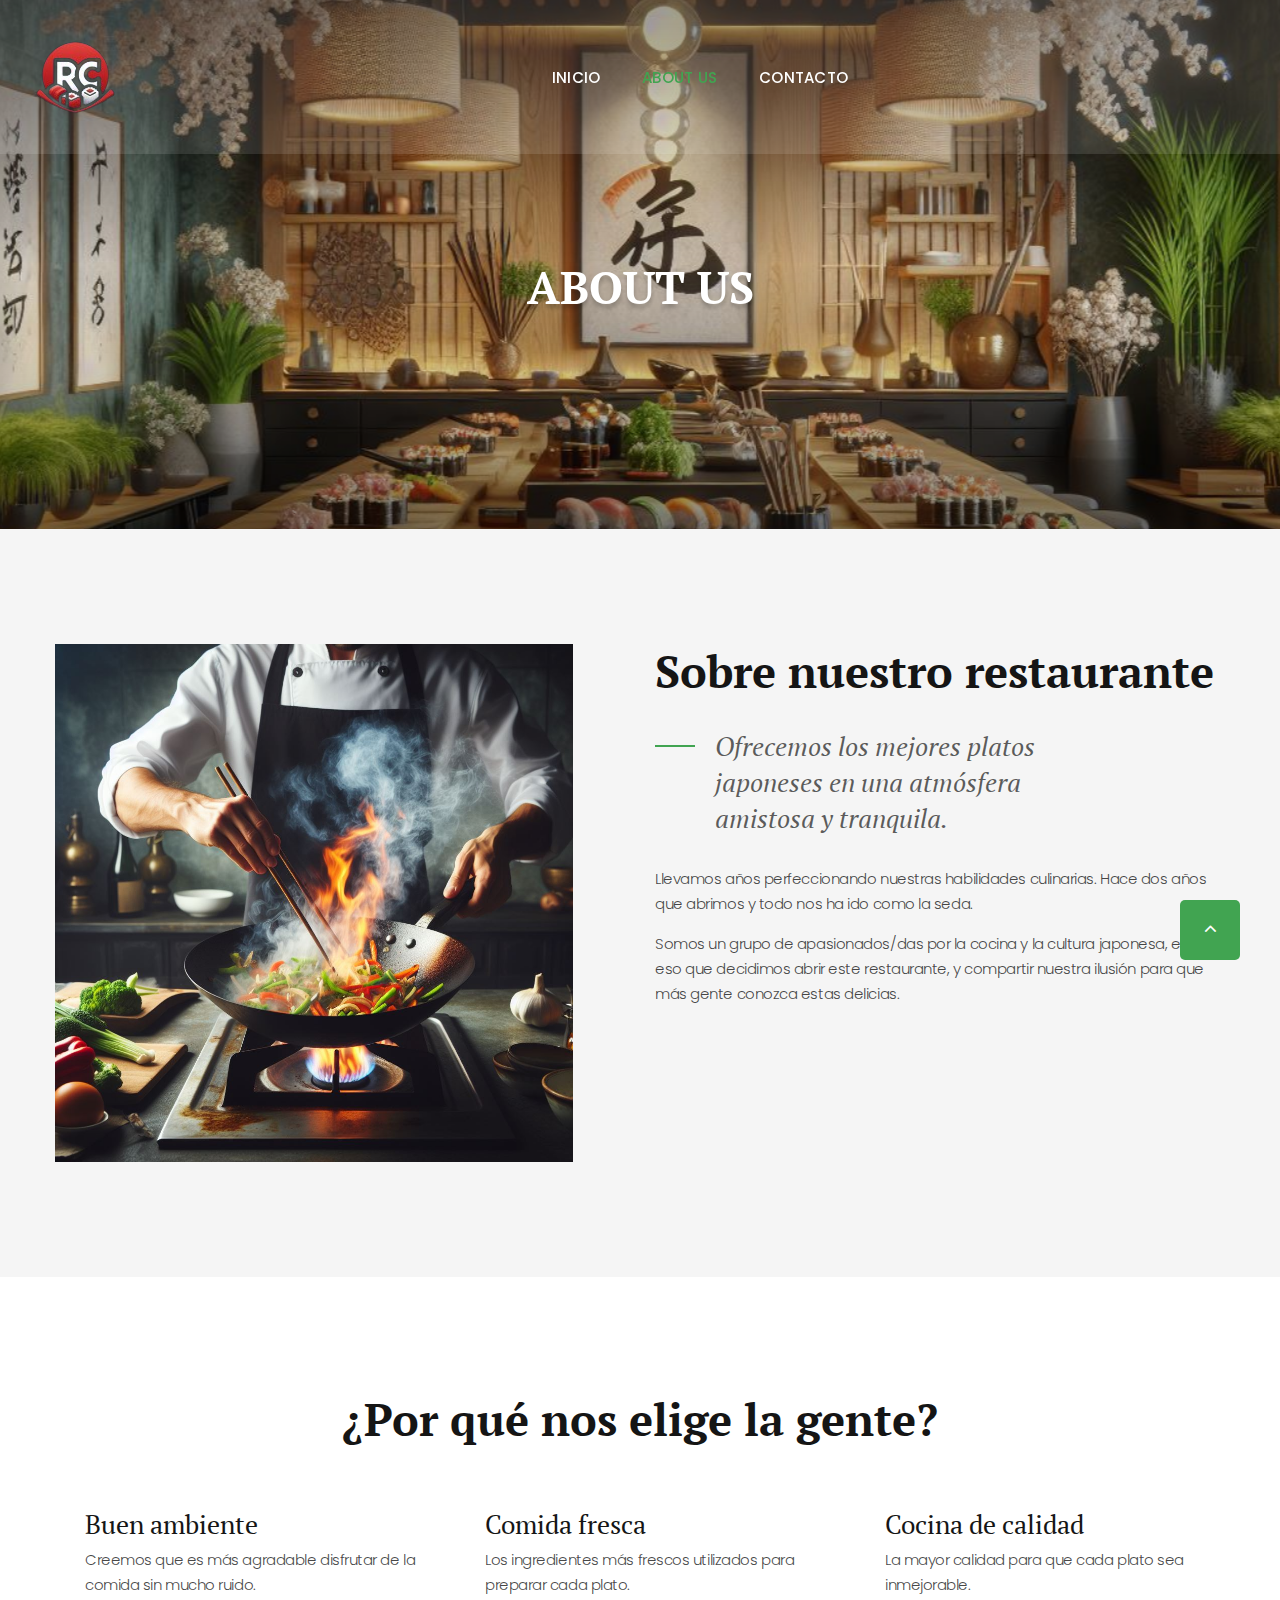
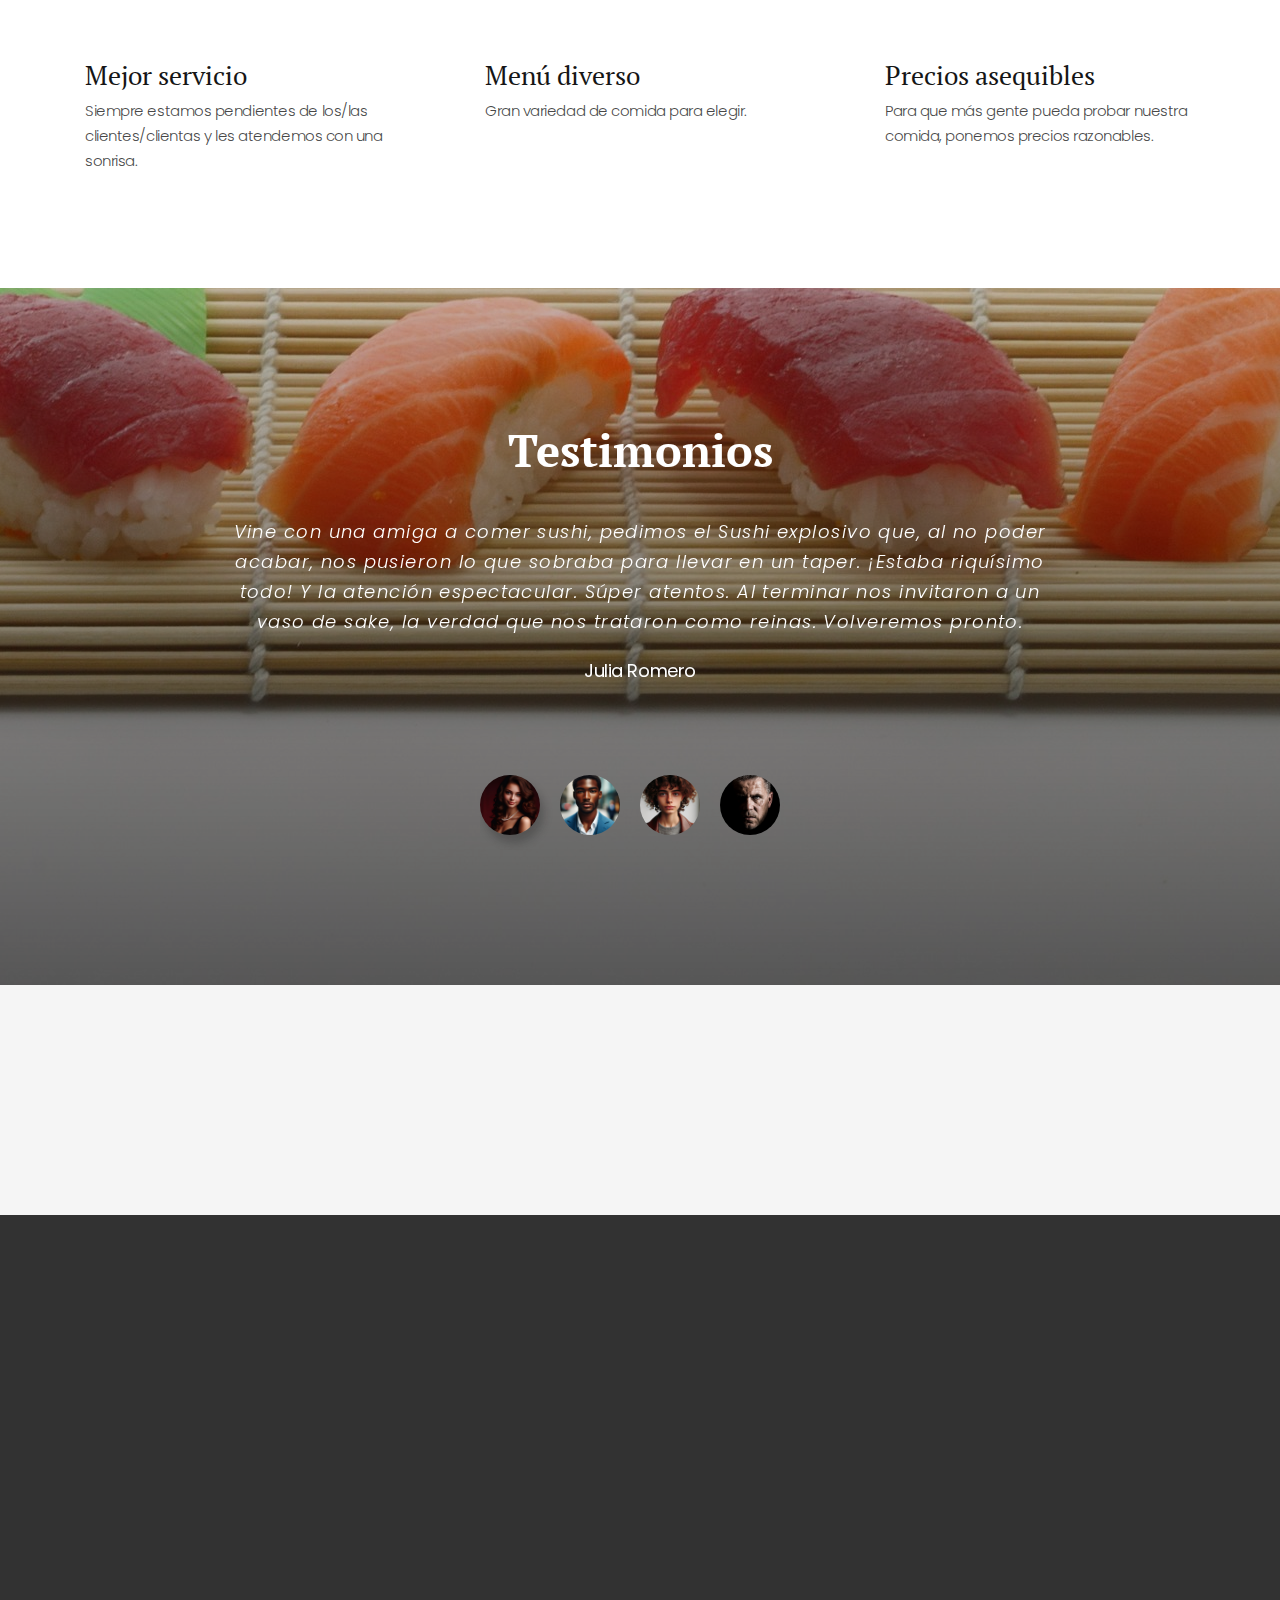
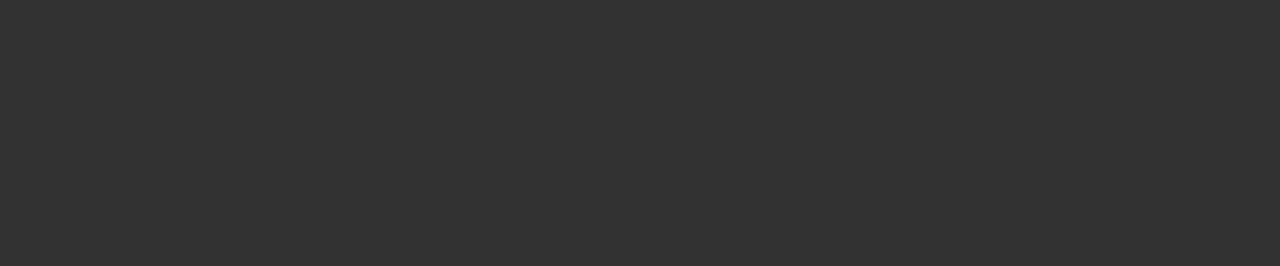
==== commit 9bfb83c7: "Update about-us.html" ====
--- a/about-us.html
+++ b/about-us.html
@@ -91,7 +91,7 @@
           <div class="row row-30 row-md-60">
             <div class="col-md-6 col-lg-4">
               <div class="box-icon-modern">
-                <div class="box-icon-inner decorate-triangle"><span class="icon-xl restaurant-icon-30"></span></div>
+                <div><span class="icon-xl restaurant-icon-3"></span></div>
                 <div class="box-icon-caption">
                   <h4><a href="#">Buen ambiente</a></h4>
                   <p>Creemos que es más agradable disfrutar de la comida sin mucho ruido.</p>
@@ -100,7 +100,7 @@
             </div>
             <div class="col-md-6 col-lg-4">
               <div class="box-icon-modern">
-                <div class="box-icon-inner decorate-circle"><span class="icon-xl restaurant-icon-11"></span></div>
+                <div><span class="icon-xl restaurant-icon-1"></span></div>
                 <div class="box-icon-caption">
                   <h4><a href="#">Comida fresca</a></h4>
                   <p>Los ingredientes más frescos utilizados para preparar cada plato.</p>
@@ -109,7 +109,7 @@
             </div>
             <div class="col-md-6 col-lg-4">
               <div class="box-icon-modern">
-                <div class="box-icon-inner decorate-rectangle"><span class="icon-xl restaurant-icon-36"></span></div>
+                <div><span class="icon-xl restaurant-icon-3"></span></div>
                 <div class="box-icon-caption">
                   <h4><a href="#">Cocina de calidad</a></h4>
                   <p>La mayor calidad para que cada plato sea inmejorable.</p>
@@ -118,7 +118,7 @@
             </div>
             <div class="col-md-6 col-lg-4">
               <div class="box-icon-modern">
-                <div class="box-icon-inner decorate-circle"><span class="icon-xl restaurant-icon-27"></span></div>
+                <div><span class="icon-xl restaurant-icon-2"></span></div>
                 <div class="box-icon-caption">
                   <h4><a href="#">Mejor servicio</a></h4>
                   <p>Siempre estamos pendientes de los/las clientes/clientas y les atendemos con una sonrisa.</p>
@@ -127,7 +127,7 @@
             </div>
             <div class="col-md-6 col-lg-4">
               <div class="box-icon-modern">
-                <div class="box-icon-inner decorate-triangle"><span class="icon-xl restaurant-icon-34"></span></div>
+                <div><span class="icon-xl restaurant-icon-3"></span></div>
                 <div class="box-icon-caption">
                   <h4><a href="#">Menú diverso</a></h4>
                   <p>Gran variedad de comida para elegir.</p>
@@ -136,7 +136,7 @@
             </div>
             <div class="col-md-6 col-lg-4">
               <div class="box-icon-modern">
-                <div class="box-icon-inner decorate-rectangle"><span class="icon-xl restaurant-icon-26"></span></div>
+                <div><span class="icon-xl restaurant-icon-26.png"></span></div>
                 <div class="box-icon-caption">
                   <h4><a href="#">Precios asequibles</a></h4>
                   <p>Para que más gente pueda probar nuestra comida, ponemos precios razonables.</p>
@@ -238,4 +238,4 @@
     <script src="js/core.min.js"></script>
     <script src="js/script.js"></script>
   </body>
-</html>+</html>
